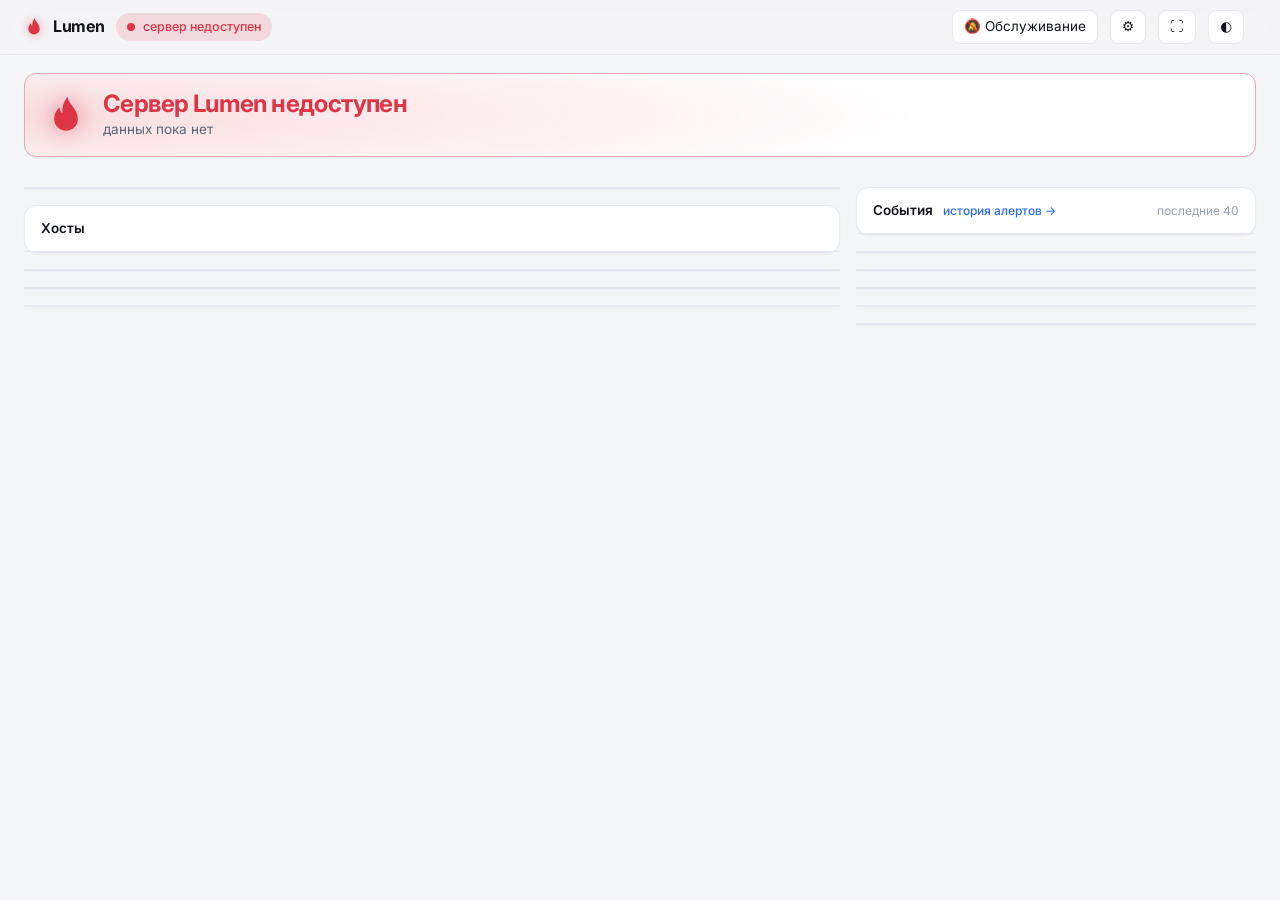
==== server/web/index.html @ a89f7e99 "Новый главный экран; дубли входов; бэкапы без учёта выходных Главный статус и логотип-огонёк меняют " ====
<!doctype html>
<html lang="ru">
<head>
<meta charset="utf-8">
<meta name="viewport" content="width=device-width, initial-scale=1">
<title>Lumen</title>
<link rel="icon" href="data:image/svg+xml,<svg xmlns='http://www.w3.org/2000/svg' viewBox='0 0 32 32'><circle cx='16' cy='16' r='12' fill='%233ecf8e'/></svg>">
<link rel="preconnect" href="https://fonts.googleapis.com">
<link rel="stylesheet" href="https://fonts.googleapis.com/css2?family=Inter:wght@400;500;600;700&display=swap">
<style>
:root{
  /* контраст подобран с запасом: на обычных офисных мониторах тёмные оттенки сливаются */
  --bg:#0b0d12; --surface:#151922; --surface2:#1c212c; --line:#2a3141; --line2:#384155;
  --text:#eef0f4; --muted:#a6aec0; --faint:#7d869b;
  --ok:#3ecf8e; --warn:#f5b83d; --crit:#f2555a; --info:#5b9cf6;
  --c1:#5b9cf6; --c2:#a78bfa; --c3:#3ecf8e; --c4:#f472b6; --c5:#f5b83d; --c6:#22d3ee; --c7:#fb923c; --c8:#94a3b8;
  --r:12px; --shadow:none; --hdr:rgba(10,12,16,.78);
}
@media (prefers-color-scheme: light){
  :root:not([data-theme="dark"]){
    --bg:#f4f5f7; --surface:#ffffff; --surface2:#f7f8fa; --line:#e5e8ee; --line2:#d8dde6;
    --text:#111418; --muted:#5b6475; --faint:#98a1b3;
    --ok:#12a26a; --warn:#d48806; --crit:#dc3545; --info:#2f6fe4;
    --c1:#2f6fe4; --c2:#7c3aed; --c3:#12a26a; --c4:#db2777; --c5:#d48806; --c6:#0891b2; --c7:#ea580c; --c8:#64748b;
    --shadow:0 1px 2px rgba(16,24,40,.04); --hdr:rgba(244,245,247,.82);
  }
}
:root[data-theme="light"]{
  --bg:#f4f5f7; --surface:#ffffff; --surface2:#f7f8fa; --line:#e5e8ee; --line2:#d8dde6;
  --text:#111418; --muted:#5b6475; --faint:#98a1b3;
  --ok:#12a26a; --warn:#d48806; --crit:#dc3545; --info:#2f6fe4;
  --c1:#2f6fe4; --c2:#7c3aed; --c3:#12a26a; --c4:#db2777; --c5:#d48806; --c6:#0891b2; --c7:#ea580c; --c8:#64748b;
  --shadow:0 1px 2px rgba(16,24,40,.04); --hdr:rgba(244,245,247,.82);
}
*{box-sizing:border-box}
html,body{margin:0;background:var(--bg);color:var(--text);font:13.5px/1.45 Inter,ui-sans-serif,system-ui,-apple-system,"Segoe UI",Roboto,sans-serif;-webkit-font-smoothing:antialiased}
.num,td,.v{font-variant-numeric:tabular-nums}
button{font:inherit;color:inherit;background:var(--surface);border:1px solid var(--line);border-radius:8px;padding:6px 11px;cursor:pointer;transition:border-color .12s,background .12s}
button:hover{border-color:var(--line2);background:var(--surface2)}
button.on{background:var(--text);color:var(--bg);border-color:var(--text)}
.link{background:none;border:0;padding:0;color:var(--info);cursor:pointer;font-size:12px;font-weight:500}
.link:hover{background:none;text-decoration:underline}
.muted{color:var(--muted)} .faint{color:var(--faint)}
.spacer{flex:1}

/* header */
header{position:sticky;top:0;z-index:5;background:var(--hdr);backdrop-filter:saturate(1.4) blur(10px);-webkit-backdrop-filter:saturate(1.4) blur(10px);border-bottom:1px solid var(--line)}
.hdr{padding:10px 24px;display:flex;align-items:center;gap:12px}
.logo{display:flex;align-items:center;gap:9px;font-weight:700;font-size:16px;letter-spacing:-.02em}
.logo svg{width:20px;height:20px;color:var(--state);filter:drop-shadow(0 0 6px color-mix(in srgb,var(--state) 55%,transparent));animation:breathe 3.6s ease-in-out infinite}
.status{display:inline-flex;align-items:center;gap:8px;padding:5px 11px;border-radius:999px;font-size:12.5px;font-weight:500;background:color-mix(in srgb,var(--ok) 12%,transparent);color:var(--ok)}
.status.warn{background:color-mix(in srgb,var(--warn) 14%,transparent);color:var(--warn)}
.status.crit{background:color-mix(in srgb,var(--crit) 14%,transparent);color:var(--crit)}
.updated{font-size:12px;color:var(--faint)}

.wrap{padding:18px 24px 48px}
.dot{width:8px;height:8px;border-radius:50%;background:var(--ok);flex:none;display:inline-block}
.dot.warn{background:var(--warn)} .dot.crit{background:var(--crit)} .dot.off{background:var(--faint)} .dot.info{background:var(--info)}
.dot.live{animation:pulse 2.4s infinite}
@keyframes pulse{0%{box-shadow:0 0 0 0 color-mix(in srgb,var(--ok) 55%,transparent)}70%{box-shadow:0 0 0 6px transparent}100%{box-shadow:0 0 0 0 transparent}}

/* banners */
.banners{display:flex;flex-direction:column;gap:8px;margin-bottom:14px}
.banners:empty{display:none}
.banner{display:flex;align-items:center;gap:10px;padding:10px 14px;border-radius:10px;border:1px solid;font-weight:500}
.banner.warn{background:color-mix(in srgb,var(--warn) 9%,var(--surface));border-color:color-mix(in srgb,var(--warn) 32%,var(--line))}
.banner.crit{background:color-mix(in srgb,var(--crit) 9%,var(--surface));border-color:color-mix(in srgb,var(--crit) 36%,var(--line))}
.banner.info{background:color-mix(in srgb,var(--info) 8%,var(--surface));border-color:color-mix(in srgb,var(--info) 30%,var(--line))}
.banner.muted{opacity:.55}
.banner .since{margin-left:auto;color:var(--muted);font-size:12px;font-weight:400;white-space:nowrap}
.banner button{padding:3px 10px;font-size:12px}

/* состояние всей панели: логотип, значок вкладки, главный статус */
body{--state:var(--ok)} body[data-state="warn"]{--state:var(--warn)} body[data-state="crit"]{--state:var(--crit)}
@keyframes breathe{0%,100%{opacity:1;transform:scale(1)}50%{opacity:.78;transform:scale(.94)}}
body[data-state="crit"] .logo svg,body[data-state="crit"] .hero>svg{animation-duration:1.1s}
.hero{display:flex;align-items:center;gap:16px;padding:16px 20px;margin-bottom:14px;border-radius:var(--r);border:1px solid color-mix(in srgb,var(--state) 34%,var(--line));background:radial-gradient(120% 180% at 0% 50%,color-mix(in srgb,var(--state) 17%,transparent),transparent 62%),var(--surface);box-shadow:var(--shadow)}
.hero>svg{width:42px;height:42px;flex:none;color:var(--state);filter:drop-shadow(0 0 12px color-mix(in srgb,var(--state) 60%,transparent));animation:breathe 3.6s ease-in-out infinite}
.hero-t{min-width:0}
.hero-h{font-size:24px;font-weight:700;letter-spacing:-.025em;line-height:1.2;color:var(--state);overflow-wrap:anywhere}
.hero-s{color:var(--muted);margin-top:2px}
.hero-r{margin-left:auto;text-align:right;font-size:12px;color:var(--muted);max-width:38%;flex:none}
.hero-r .ttl{color:var(--faint)}
.hero-r .clock{display:none}
.bgroup>summary{list-style:none;cursor:pointer}
.bgroup>summary::-webkit-details-marker{display:none}
.bgroup>summary .chev{transition:transform .15s;display:inline-block;margin-left:8px}
.bgroup[open]>summary .chev{transform:rotate(180deg)}
.bgroup .gbody{display:flex;flex-direction:column;gap:6px;margin:6px 0 2px 14px}
.bgroup .gbody .banner{padding:7px 12px;font-weight:400}

/* kpi strip */
.kpis{display:grid;grid-template-columns:repeat(6,minmax(0,1fr));gap:12px;margin-bottom:16px}
.kpi{background:var(--surface);border:1px solid var(--line);border-radius:var(--r);padding:12px 14px;cursor:pointer;box-shadow:var(--shadow);transition:border-color .12s}
.kpi:hover{border-color:var(--line2)}
.kpi.warn{border-color:color-mix(in srgb,var(--warn) 45%,var(--line))} .kpi.crit{border-color:color-mix(in srgb,var(--crit) 50%,var(--line))}
.kpi.chg .v{animation:flash 1.6s ease-out}
@keyframes flash{0%{color:var(--info)}100%{color:inherit}}
.kpi .l{display:flex;align-items:center;gap:7px;font-size:11.5px;color:var(--muted);font-weight:500}
.kpi .v{font-size:20px;font-weight:650;letter-spacing:-.02em;margin-top:6px;white-space:nowrap;overflow:hidden;text-overflow:ellipsis}
.kpi .v small{font-size:13px;color:var(--muted);font-weight:500}
.kpi .s{font-size:12px;color:var(--muted);margin-top:1px;white-space:nowrap;overflow:hidden;text-overflow:ellipsis}

/* layout */
.layout{display:grid;grid-template-columns:minmax(0,1fr) 400px;gap:16px;align-items:start}
/* ssh: кто → куда | откуда | чем | когда */
.sx{display:grid;grid-template-columns:minmax(0,1.1fr) minmax(0,1.2fr) minmax(0,1fr) minmax(0,1fr);gap:4px 16px;align-items:start;padding:9px 16px;border-top:1px solid var(--line);font-size:13px}
.sx:first-child{border-top:0}
.sx .s{font-size:11.5px;color:var(--muted);white-space:nowrap;overflow:hidden;text-overflow:ellipsis}
.sx>div{min-width:0}
.sx .m{white-space:nowrap;overflow:hidden;text-overflow:ellipsis}
#ssh-p{display:flex;flex-direction:column}
#ssh-p .sbody{flex:1;min-height:0;overflow:auto;border-radius:0 0 var(--r) var(--r)}
#ssh-p .sxh{position:sticky;top:0;z-index:1;background:var(--surface)}
#ssh-p .ph{flex-wrap:wrap;row-gap:6px}
#ssh-p .ph .link{white-space:nowrap}
.sx .cnt{font-size:11px;color:var(--muted);background:var(--surface2);border-radius:5px;padding:0 5px;margin-left:6px}
.sx.fail .m b{color:var(--crit)}
#ssh-p,#drawer-in{container-type:inline-size}
@container (max-width:620px){.sx{grid-template-columns:minmax(0,1fr) minmax(0,1fr);row-gap:8px}.sxh{display:none !important}}
.sxh{padding-top:8px;padding-bottom:4px;font-size:10.5px;color:var(--faint);text-transform:uppercase;letter-spacing:.05em;border-top:0}
.sfail{display:flex;gap:10px;align-items:baseline;padding:8px 16px;border-top:1px solid var(--line);font-size:12.5px;background:color-mix(in srgb,var(--crit) 6%,transparent)}
.col{display:flex;flex-direction:column;gap:16px;min-width:0}
.panel{background:var(--surface);border:1px solid var(--line);border-radius:var(--r);box-shadow:var(--shadow);min-width:0}
.ph{display:flex;align-items:center;gap:10px;padding:13px 16px;border-bottom:1px solid var(--line)}
.ph h3{margin:0;font-size:13.5px;font-weight:600;letter-spacing:-.005em}
.ph .meta{margin-left:auto;color:var(--faint);font-size:12px;white-space:nowrap}
.pb{padding:14px 16px}
.pb.flush{padding:4px 0}
.empty{color:var(--faint);font-size:13px;padding:14px 16px}
.badge{display:inline-flex;align-items:center;gap:5px;padding:2px 8px;border-radius:6px;font-size:11.5px;font-weight:600;background:color-mix(in srgb,var(--ok) 13%,transparent);color:var(--ok);white-space:nowrap}
.badge.warn{background:color-mix(in srgb,var(--warn) 15%,transparent);color:var(--warn)}
.badge.crit{background:color-mix(in srgb,var(--crit) 14%,transparent);color:var(--crit)}
.badge.mute{background:var(--surface2);color:var(--muted);border:1px solid var(--line)}
.tag{font-size:10.5px;font-weight:600;color:var(--muted);border:1px solid var(--line);border-radius:5px;padding:0 5px;letter-spacing:.03em}

/* bars + sparks */
.bar{height:5px;border-radius:99px;background:var(--surface2);overflow:hidden;box-shadow:inset 0 0 0 1px var(--line)}
.bar>i{display:block;height:100%;border-radius:99px;background:var(--ok)}
.bar>i.warn{background:var(--warn)} .bar>i.crit{background:var(--crit)}
.spark{display:block;width:100%;height:26px}

/* hosts */
.hhead,.hrow{display:grid;grid-template-columns:minmax(150px,1.3fr) minmax(120px,1fr) minmax(120px,1fr) 110px 120px 84px;gap:16px;align-items:center;padding:0 16px}
.hhead{padding-top:10px;padding-bottom:6px;font-size:11px;color:var(--faint);font-weight:500;text-transform:uppercase;letter-spacing:.06em}
.hrow{padding-top:11px;padding-bottom:11px;border-top:1px solid var(--line);cursor:pointer;transition:background .12s}
.hrow:hover{background:var(--surface2)}
.hrow.down{opacity:.55}
.hname{display:flex;align-items:center;gap:9px;min-width:0}
.hname b{font-weight:600;font-size:14px}
.hname .sub{font-size:12px;color:var(--muted);white-space:nowrap;overflow:hidden;text-overflow:ellipsis}
.mc{display:grid;grid-template-columns:44px 1fr;gap:8px;align-items:center}
.mc .v{font-weight:600;font-size:14px}
.mc .v small{font-size:11px;color:var(--muted);font-weight:500}
.dk .v{font-weight:600;font-size:13px;display:flex;justify-content:space-between;margin-bottom:5px}
.two{font-size:12px;line-height:1.5;color:var(--muted);white-space:nowrap}
.two b{color:var(--text);font-weight:500}
.two .bar{margin-top:4px;width:110px}
.logmsg{font-family:var(--mono,ui-monospace,monospace);font-size:12px;white-space:normal;word-break:break-word;color:var(--text)}
.wear{display:inline-flex;align-items:center;gap:6px}.wear .bar{width:54px}
.upd{color:var(--info,#5b8def);font-weight:500}.upd.boot{color:var(--warn)}
.ptable td{font-size:12.5px}.ptable .cmd{max-width:460px;overflow:hidden;text-overflow:ellipsis;white-space:nowrap;color:var(--muted);font-family:ui-monospace,monospace;font-size:11.5px}
.ubars{display:flex;gap:2px;align-items:flex-end;height:26px}
.ubars i{flex:1;min-width:3px;height:100%;border-radius:2px;background:var(--ok)}
.ubars i.warn{background:var(--warn)}.ubars i.crit{background:var(--crit)}.ubars i.none{background:var(--surface2);box-shadow:inset 0 0 0 1px var(--line)}
.urow{display:grid;grid-template-columns:170px 1fr 70px;gap:14px;align-items:center;padding:8px 16px;border-top:1px solid var(--line);font-size:13px}
.hl{display:none;font-size:10.5px;color:var(--faint);text-transform:uppercase;letter-spacing:.05em}

/* guests */
table{width:100%;border-collapse:collapse;font-size:13px}
th{font-weight:500;color:var(--faint);text-align:left;font-size:11px;text-transform:uppercase;letter-spacing:.06em;padding:10px 12px 6px;white-space:nowrap}
td{padding:8px 12px;border-top:1px solid var(--line);white-space:nowrap}
th:first-child,td:first-child{padding-left:16px} th:last-child,td:last-child{padding-right:16px}
td.r,th.r{text-align:right}
tr.off td{color:var(--faint)}
.tbl{overflow-x:auto}
.filters{display:flex;gap:4px;margin-left:auto}
.filters button{padding:3px 9px;font-size:12px}
.minibar{display:flex;align-items:center;gap:8px}
.minibar .bar{width:70px;flex:none}

/* services */
.checks{display:grid;grid-template-columns:repeat(auto-fill,minmax(190px,1fr));gap:8px}
.chk{display:flex;align-items:center;gap:9px;padding:9px 11px;border:1px solid var(--line);border-radius:9px;background:var(--surface2);min-width:0}
.chk .n{font-weight:500;overflow:hidden;text-overflow:ellipsis;white-space:nowrap}
.chk .ms{margin-left:auto;font-size:12px;color:var(--muted);white-space:nowrap}
.chk.bad{border-color:color-mix(in srgb,var(--crit) 45%,var(--line));background:color-mix(in srgb,var(--crit) 7%,var(--surface2))}
.chk.bad .ms{color:var(--crit)}

/* right column */
.list{display:flex;flex-direction:column}
.li{display:flex;align-items:center;gap:10px;padding:8px 16px;border-top:1px solid var(--line);font-size:13px;min-width:0}
.li:first-child{border-top:0}
.li .end{margin-left:auto;white-space:nowrap;font-size:12px;color:var(--muted)}
.ev{display:grid;grid-template-columns:44px 8px 1fr;gap:10px;align-items:baseline;padding:8px 16px;border-top:1px solid var(--line);font-size:12.5px}
.ev:first-child{border-top:0}
.ev time{color:var(--faint);font-size:11.5px}
.ev .dot{width:7px;height:7px;transform:translateY(-1px)}
.events{max-height:300px;overflow:auto}
.stats{display:grid;grid-template-columns:1fr 1fr;gap:8px;margin-bottom:14px}
.stat{background:var(--surface2);border:1px solid var(--line);border-radius:9px;padding:9px 11px}
.stat .l{font-size:11px;color:var(--muted);font-weight:500}
.stat .v{font-size:16px;font-weight:650;margin-top:2px}
.stat .s{font-size:11.5px;color:var(--faint)}
.pool{display:grid;grid-template-columns:90px 1fr 92px;gap:10px;align-items:center;font-size:12.5px;padding:4px 0}
.pool .r{text-align:right;color:var(--muted);font-size:12px}
.sub-h{font-size:11px;color:var(--faint);font-weight:500;text-transform:uppercase;letter-spacing:.06em;padding:12px 16px 4px}

/* drawer */
.overlay{position:fixed;inset:0;background:rgba(5,7,12,.5);backdrop-filter:blur(2px);display:none;z-index:10}
.overlay.open{display:block}
.drawer{position:fixed;top:0;right:0;bottom:0;width:min(1000px,100%);background:var(--bg);border-left:1px solid var(--line);z-index:11;transform:translateX(100%);transition:transform .22s ease;overflow:auto}
.drawer.open{transform:none}
.drawer-in{padding:20px 24px 40px}
.drawer-h{display:flex;align-items:center;gap:12px;flex-wrap:wrap;margin-bottom:16px}
.drawer-h h3{margin:0;font-size:19px;font-weight:650;letter-spacing:-.02em}
.ranges{display:flex;gap:4px}
.ranges button{padding:4px 10px;font-size:12px}
.charts{display:grid;grid-template-columns:1fr 1fr;gap:12px}
.chart{padding:12px 14px 8px}
.chart-h{display:flex;align-items:baseline;gap:10px;margin-bottom:6px}
.chart-h h4{margin:0;font-size:12.5px;font-weight:600}
.legend{display:flex;gap:10px;flex-wrap:wrap;margin-left:auto;font-size:11.5px;color:var(--muted)}
.legend i{display:inline-block;width:9px;height:3px;border-radius:2px;margin-right:5px;vertical-align:middle}
.chart svg{display:block;width:100%;height:170px;overflow:visible}
.chart .grid line{stroke:var(--line)}
.chart .axis text{fill:var(--faint);font-size:10px}
.info-grid{display:grid;grid-template-columns:repeat(4,1fr);gap:10px;margin-bottom:12px}
.tip{position:fixed;pointer-events:none;z-index:20;background:var(--surface);border:1px solid var(--line2);border-radius:8px;padding:7px 10px;font-size:12px;box-shadow:0 8px 24px rgba(0,0,0,.18);display:none;min-width:130px}
.tip div{display:flex;justify-content:space-between;gap:14px}
.tip .t{color:var(--muted);margin-bottom:3px}

/* modal */
.modal{position:fixed;left:50%;top:12vh;transform:translateX(-50%);width:min(460px,calc(100% - 32px));z-index:12;padding:20px;display:none;background:var(--surface);border:1px solid var(--line2);border-radius:14px;box-shadow:0 20px 50px rgba(0,0,0,.3)}
.modal.open{display:block}
.modal h3{margin:0 0 6px;font-size:16px}
.field{display:flex;flex-direction:column;gap:6px;margin-bottom:14px}
.field label{font-size:12px;color:var(--muted);font-weight:500}
select,input{font:inherit;color:var(--text);background:var(--surface2);border:1px solid var(--line);border-radius:8px;padding:8px 10px}
.chips{display:flex;gap:6px;flex-wrap:wrap}
.row-end{display:flex;justify-content:flex-end;gap:8px}

/* cluster map */
.map{display:grid;grid-template-columns:repeat(auto-fit,minmax(220px,1fr));gap:12px;padding:14px 16px}
.node{position:relative;border:1px solid var(--line);border-radius:10px;background:var(--surface2);padding:10px;min-width:0}
.node.down{border-color:color-mix(in srgb,var(--crit) 60%,var(--line));background:color-mix(in srgb,var(--crit) 7%,var(--surface2))}
#map-p{container-type:inline-size}
.map{padding-bottom:0}
.node::after{content:"";position:absolute;left:50%;top:100%;width:2px;height:14px;background:linear-gradient(var(--ok) 50%,transparent 50%) 0 0/2px 6px;animation:flow 1.2s linear infinite}
.node.down::after{background:var(--crit);animation:none}
@keyframes flow{to{background-position:0 6px}}
.buses{display:grid;grid-template-columns:repeat(2,minmax(0,1fr));gap:8px;padding:14px 16px}
.bus{display:flex;align-items:center;gap:8px;min-width:0;padding:8px 12px;border-radius:8px;border:1px solid var(--line);background:var(--surface2);cursor:pointer;font-size:12.5px}
.bus:hover{border-color:var(--line2)}
.bus b{font-weight:600}
.bus span:last-child{margin-left:auto;color:var(--muted);white-space:nowrap;overflow:hidden;text-overflow:ellipsis}
.bus.warn{border-color:color-mix(in srgb,var(--warn) 45%,var(--line))} .bus.crit{border-color:color-mix(in srgb,var(--crit) 50%,var(--line))}
@container (max-width:680px){.node::after{display:none}.map{padding-bottom:0}}
.node-rings{display:flex;justify-content:space-around;margin-bottom:10px}
.ring{display:flex;flex-direction:column;align-items:center;font-size:11px;color:var(--muted)}
.ring svg{width:56px;height:56px;display:block}
.ring circle{fill:none;stroke-width:4.5}
.ring .bg{stroke:var(--line)}
.ring .fg{stroke:var(--ok);stroke-linecap:round;transform:rotate(-90deg);transform-origin:center;transition:stroke-dasharray .8s ease-out}
.ring.warn .fg{stroke:var(--warn)} .ring.crit .fg{stroke:var(--crit)}
.ring text{font-size:12px;font-weight:650;fill:var(--text);text-anchor:middle;dominant-baseline:central}
.gt .role{font-style:normal;font-size:10px;padding:0 5px;border-radius:999px;color:var(--muted);border:1px solid var(--line2)}
.gt .role.leader{color:var(--ok);border-color:color-mix(in srgb,var(--ok) 50%,var(--line))}
.gt.moved{animation:moved 2s ease-out 2;border-color:var(--info)}
.gt.moved span{color:var(--info)}
@keyframes moved{0%{background:color-mix(in srgb,var(--info) 28%,var(--surface))}100%{background:var(--surface)}}
.ev.fresh{animation:fresh 3s ease-out}
@keyframes fresh{0%{background:color-mix(in srgb,var(--info) 24%,transparent)}100%{background:transparent}}
@media (prefers-reduced-motion:reduce){*{animation:none!important;transition:none!important}}
.node-h{display:flex;align-items:center;gap:8px;margin-bottom:8px}
.node-h b{font-weight:600}
.gtiles{display:grid;grid-template-columns:repeat(auto-fill,minmax(96px,1fr));gap:6px}
.gt{border:1px solid var(--line);border-left:3px solid var(--ok);border-radius:7px;padding:6px 8px;background:var(--surface);cursor:pointer;min-width:0}
.gt:hover{border-color:var(--line2)}
.gt.off{border-left-color:var(--faint);opacity:.6}
.gt.warn{border-left-color:var(--warn)} .gt.crit{border-left-color:var(--crit)}
.gt b{display:block;font-size:12px;font-weight:600;overflow:hidden;text-overflow:ellipsis;white-space:nowrap}
.gt span{font-size:11px;color:var(--muted)}
tr.click{cursor:pointer} tr.click:hover td{background:var(--surface2)}

/* charts: annotations + zoom */
.chart svg .zoom{fill:color-mix(in srgb,var(--info) 18%,transparent);stroke:var(--info);stroke-width:1}
.chart svg{cursor:crosshair;user-select:none}

/* settings + history */
.form-grid{display:grid;grid-template-columns:repeat(auto-fill,minmax(280px,1fr));gap:10px 16px}
.form-grid .field{margin:0}
.unit{display:flex;align-items:center;gap:8px}
.unit input{flex:1;min-width:0}
.unit span{font-size:12px;color:var(--muted);white-space:nowrap}
.sect{margin:22px 0 10px;font-size:13px;font-weight:600}
.ctable input,.ctable select{width:100%;padding:6px 8px;font-size:12.5px}
.ctable td{padding:5px 6px;border-top:0}
.ctable th{padding:4px 6px}
textarea{font:inherit;font-size:12.5px;color:var(--text);background:var(--surface2);border:1px solid var(--line);border-radius:8px;padding:8px 10px;width:100%;min-height:110px;font-family:ui-monospace,Menlo,Consolas,monospace}
.err-box{color:var(--crit);font-size:13px;margin-right:auto;align-self:center}
.ok-box{color:var(--ok);font-size:13px;margin-right:auto;align-self:center}

/* wall mode: экран на стене — крупно и без лишнего */
body.wall{font-size:15px}
body.wall .hero{padding:26px 32px}
body.wall .hero>svg{width:76px;height:76px}
body.wall .hero-h{font-size:44px}
body.wall .hero-s{font-size:19px}
body.wall .hero-r .clock{display:block;font-size:56px;font-weight:700;letter-spacing:-.03em;line-height:1;color:var(--text)}
body.wall .hero-r .ev-last{display:none}
body.wall #maint,body.wall #settings,body.wall #theme,body.wall #userbox,body.wall #guests-p,body.wall #backups-p,body.wall #ssh-p,body.wall #disks-p,body.wall #hosts-meta{display:none}
body.wall .kpi .v{font-size:32px}
body.wall .kpi .l,body.wall .kpi .s{font-size:14px}
body.wall .banner{font-size:18px;padding:14px 18px}
body.wall .hname b{font-size:17px}
body.wall .mc .v{font-size:17px}
body.wall .status{font-size:15px;padding:7px 14px}

@media (min-width:1700px){
  .layout{grid-template-columns:minmax(0,1fr) 460px}
}
@media (max-width:1180px){
  .layout{grid-template-columns:1fr}
  .kpis{grid-template-columns:repeat(3,minmax(0,1fr))}
}
@media (max-width:760px){
  .hdr,.wrap{padding-left:12px;padding-right:12px}
  .wrap{padding-top:12px}
  /* шапка в одну строку: иначе страница шире экрана и телефон её уменьшает */
  .hdr{gap:6px;padding-top:8px;padding-bottom:8px}
  .hdr button{padding:6px 9px}
  .logo{font-size:15px;gap:7px}
  .status{min-width:0;white-space:nowrap;overflow:hidden;text-overflow:ellipsis;padding:4px 9px;font-size:12px}
  .updated,#wall,#logout .u{display:none}
  .hero{padding:12px 14px;gap:12px;margin-bottom:10px}
  .hero>svg{width:32px;height:32px}
  .hero-h{font-size:19px}
  .hero-s{font-size:12.5px}
  .hero-r{display:none}
  .buses{grid-template-columns:minmax(0,1fr)}
  .bgroup .gbody{margin-left:6px}
  .kpis{grid-template-columns:repeat(2,minmax(0,1fr));gap:8px;margin-bottom:12px}
  .kpi{padding:10px 12px}
  .kpi .v{font-size:18px;margin-top:3px}
  .layout,.col{gap:12px}
  /* хост — две строки: имя и четыре цифры, без мини-графиков */
  .hhead{display:none}
  .hrow{grid-template-columns:repeat(4,minmax(0,1fr));gap:6px 10px;padding:10px 12px}
  .hrow .hname{grid-column:1/-1}
  .hrow .spark,.hrow>.two:last-child{display:none}
  .hrow .mc{display:block}
  .hrow .mc .v{font-size:15px}
  .hrow .dk .v{margin-bottom:4px}
  .hrow .dk .v>span:first-child{display:none}
  .hrow .two{font-size:11.5px;line-height:1.35}
  .hl{display:block;margin-bottom:2px}
  .ph{padding:11px 12px;flex-wrap:wrap;row-gap:8px}
  .ph .meta{white-space:normal}
  #hosts-meta{display:none}
  .hrow .two{overflow:hidden}
  .drawer-in{padding:14px 12px 32px}
  .drawer-h{gap:8px;margin-bottom:12px}
  .chart{padding:10px 10px 6px}
  .chart svg{height:130px}
  .modal{top:16px;max-height:calc(100vh - 32px);overflow:auto}
  .urow{grid-template-columns:100px 1fr 56px;gap:8px;padding:8px 12px}
  .ev{padding:8px 12px}
  .checks{grid-template-columns:1fr 1fr;gap:6px}
  .sx{grid-template-columns:minmax(0,1fr) minmax(0,1fr);padding:9px 12px}
  .sxh{display:none}
  .sfail{padding:8px 12px;flex-wrap:wrap}
  .chk{padding:8px 9px;gap:7px}
  /* в таблице гостей на телефоне — только главное: узел, сеть и аптайм есть в панели гостя */
  #guests-p tr>:nth-child(3),#guests-p tr>:nth-child(7),#guests-p tr>:nth-child(8){display:none}
  .pb{padding:12px}
  .charts,.info-grid{grid-template-columns:1fr 1fr}
  .charts{grid-template-columns:1fr}
  #maint span{display:none}
}
</style>
</head>
<body>
<header><div class="hdr">
  <div class="logo"><svg viewBox="0 0 32 32" fill="currentColor" aria-hidden="true"><path d="M17 2c1 6 8 9 8 17a9 9 0 0 1-18 0c0-4 2-7 4-9 .3 2.300 1 3.700 2.300 4.500C13 10 14 6 17 2z"/></svg>Lumen</div>
  <span class="status" id="summary"><span class="dot"></span>загрузка…</span>
  <div class="spacer"></div>
  <span class="updated num" id="updated"></span>
  <button id="maint">🔕<span> Обслуживание</span></button>
  <button id="settings" title="Настройки">⚙</button>
  <button id="wall" title="Режим для экрана на стене">⛶</button>
  <button id="theme" title="Тема">◐</button>
  <span id="userbox"></span>
</div></header>

<div class="wrap">
  <div id="hero"></div>
  <div class="banners" id="banners"></div>
  <div class="kpis" id="kpis"></div>

  <div class="layout">
    <div class="col" id="col-l">
      <section class="panel" id="map-p"></section>
      <section class="panel" id="hosts-p">
        <div class="ph"><h3>Хосты</h3><span class="meta" id="hosts-meta"></span></div>
        <div id="hosts"></div>
      </section>
      <section class="panel" id="guests-p"></section>
      <section class="panel" id="checks-p"></section>
      <section class="panel" id="disks-p"></section>
    </div>
    <div class="col" id="col-r">
      <section class="panel" id="events-p"><div class="ph"><h3>События</h3><button class="link" onclick="openDrawer('@history')">история алертов →</button><span class="meta">последние 40</span></div><div class="events" id="events"></div></section>
      <section class="panel" id="ceph-p"></section>
      <section class="panel" id="patroni-p"></section>
      <section class="panel" id="logs-p"></section>
      <section class="panel" id="backups-p"></section>
      <section class="panel" id="ssh-p"></section>
    </div>
  </div>
</div>

<div class="overlay" id="overlay"></div>
<aside class="drawer" id="drawer"><div class="drawer-in" id="drawer-in"></div></aside>
<div class="tip" id="tip"></div>
<div class="modal" id="modal">
  <h3>Режим обслуживания</h3>
  <div class="muted" style="font-size:13px;margin-bottom:16px">Алерты по выбранной части остаются на дашборде, но в Telegram не уходят. Если проблема останется после окончания, уведомление придёт.</div>
  <div class="field"><label>Что заглушить</label><select id="m-scope"></select></div>
  <div class="field"><label>На сколько</label><div class="chips" id="m-dur"></div></div>
  <div class="field"><label>Причина (необязательно)</label><input id="m-reason" maxlength="200" placeholder="например, обновление ядра"></div>
  <div class="row-end"><button id="m-cancel">Отмена</button><button class="on" id="m-ok">Включить</button></div>
</div>

<script>
const $ = s => document.querySelector(s);
const esc = s => String(s ?? "").replace(/[&<>"]/g, c => ({"&":"&amp;","<":"&lt;",">":"&gt;",'"':"&quot;"}[c]));
const css = v => getComputedStyle(document.documentElement).getPropertyValue(v).trim();

const fmt = {
  pct: v => v == null ? "—" : (v >= 10 ? v.toFixed(0) : v.toFixed(1)),
  bytes(v, d = 1) {
    if (v == null) return "—";
    const u = ["Б","КБ","МБ","ГБ","ТБ","ПБ"]; let i = 0;
    while (Math.abs(v) >= 1024 && i < u.length - 1) { v /= 1024; i++; }
    return (i ? v.toFixed(v >= 100 ? 0 : 1).replace(/\.0$/, "") : Math.round(v)) + " " + u[i];
  },
  rate: v => v == null ? "—" : fmt.bytes(v) + "/с",
  bits(v) {
    if (v == null) return "—";
    v *= 8; const u = ["бит/с","Кбит/с","Мбит/с","Гбит/с"]; let i = 0;
    while (v >= 1000 && i < u.length - 1) { v /= 1000; i++; }
    return v.toFixed(v >= 100 || i == 0 ? 0 : 1) + " " + u[i];
  },
  dur(s) {
    if (s == null) return "—";
    s = Math.floor(s);
    const d = Math.floor(s / 86400), h = Math.floor(s % 86400 / 3600), m = Math.floor(s % 3600 / 60);
    return d ? `${d} д ${h} ч` : h ? `${h} ч ${m} мин` : m ? `${m} мин` : `${s} с`;
  },
  short(s) {
    s = Math.max(0, Math.floor(s));
    return s >= 86400 ? Math.floor(s / 86400) + " д" : s >= 3600 ? Math.floor(s / 3600) + " ч" : s >= 60 ? Math.floor(s / 60) + " мин" : s + " с";
  },
  ago: s => s < 60 ? "только что" : fmt.dur(s) + " назад",
  time(ts, withDate) {
    const d = new Date(ts * 1000);
    const t = d.toLocaleTimeString("ru-RU", {hour:"2-digit", minute:"2-digit"});
    return withDate ? d.toLocaleDateString("ru-RU", {day:"2-digit", month:"2-digit"}) + " " + t : t;
  },
};
const level = (v, w, c) => v >= c ? "crit" : v >= w ? "warn" : "";
const bar = (pct, w = 80, c = 92) => `<div class="bar"><i class="${level(pct, w, c)}" style="width:${Math.min(100, Math.max(1.5, pct))}%"></i></div>`;
const lvColor = lv => css(lv == "crit" ? "--crit" : lv == "warn" ? "--warn" : "--c1");

/* --------------------------------------------------------------- api */
async function getJSON(url) {
  const r = await fetch(url);
  if (r.status == 401) { location.href = "/login"; throw new Error("login"); }
  if (!r.ok) throw new Error((await r.json().catch(() => ({}))).error || r.status);
  return r.json();
}
async function api(url, body) {
  const r = await fetch(url, {method: "POST", headers: {"Content-Type": "application/json", "X-Lumen": "1"}, body: JSON.stringify(body)});
  if (r.status == 401) { location.href = "/login"; return null; }
  const data = await r.json().catch(() => ({}));
  if (!r.ok) throw new Error(data.error || r.status);
  return data;
}

/* --------------------------------------------------------------- sparkline */
// масштаб по данным: при CPU 5% линия не должна прилипать ко дну
function spark(points, color, floor = 10) {
  if (!points || points.length < 2) return `<svg class="spark"></svg>`;
  const W = 120, H = 26, t0 = points[0][0], t1 = points.at(-1)[0];
  const max = Math.max(floor, ...points.map(p => p[1])) * 1.15;
  const xy = points.map(([t, v]) => [(t - t0) / (t1 - t0 || 1) * W, H - 1.5 - v / max * (H - 3)]);
  const d = xy.map((p, i) => (i ? "L" : "M") + p[0].toFixed(1) + " " + p[1].toFixed(1)).join("");
  const id = "g" + Math.random().toString(36).slice(2, 8);
  return `<svg class="spark" viewBox="0 0 ${W} ${H}" preserveAspectRatio="none">
    <defs><linearGradient id="${id}" x1="0" y1="0" x2="0" y2="1"><stop offset="0" stop-color="${color}" stop-opacity=".25"/><stop offset="1" stop-color="${color}" stop-opacity="0"/></linearGradient></defs>
    <path d="${d}L${W} ${H}L0 ${H}Z" fill="url(#${id})"/>
    <path d="${d}" fill="none" stroke="${color}" stroke-width="1.5" vector-effect="non-scaling-stroke" stroke-linejoin="round"/></svg>`;
}

/* --------------------------------------------------------------- big chart */
// Все графики открытой панели связаны: курсор показывает одно и то же время на всех,
// выделение мышью приближает период, полосы отмечают алерты и обслуживание.
let CHARTS = [], ZOOM = null;
const ANN_COLOR = {crit: "--crit", warn: "--warn", maint: "--info"};

function lineChart(el, series, opt = {}) {
  const W = el.clientWidth || 440, H = 170, L = 52, R = 8, T = 8, B = 20;
  const all = series.flatMap(s => s.points);
  if (!all.length) { el.innerHTML = `<div class="empty" style="height:${H}px;display:grid;place-items:center">нет данных</div>`; return; }
  const t0 = opt.start ?? Math.min(...all.map(p => p[0])), t1 = opt.end ?? (Math.max(...all.map(p => p[0])) || t0 + 1);
  let max = opt.max ?? Math.max(opt.minMax || 0, Math.max(...all.map(p => p[1])) * 1.15);
  if (!max || max <= 0) max = 1;
  const x = t => L + (t - t0) / (t1 - t0 || 1) * (W - L - R);
  const y = v => T + (1 - Math.min(v, max) / max) * (H - T - B);
  const yf = opt.fmt || (v => v.toFixed(0));
  let g = `<g class="grid">`;
  for (let i = 0; i <= 4; i++) g += `<line x1="${L}" x2="${W - R}" y1="${y(max * i / 4)}" y2="${y(max * i / 4)}"/>`;
  g += `</g><g class="axis">`;
  for (let i = 0; i <= 4; i += 2) g += `<text x="${L - 6}" y="${y(max * i / 4) + 3}" text-anchor="end">${yf(max * i / 4)}</text>`;
  const span = t1 - t0;
  for (let i = 0; i <= 4; i++) {
    const t = t0 + span * i / 4;
    g += `<text x="${x(t)}" y="${H - 4}" text-anchor="${i == 0 ? "start" : i == 4 ? "end" : "middle"}">${fmt.time(t, span > 86400 * 1.5)}</text>`;
  }
  g += `</g>`;
  let ann = "";
  for (const a of opt.ann || []) {
    const a0 = Math.max(a.start, t0), a1 = Math.min(a.end ?? Date.now() / 1000, t1);
    if (a1 <= a0) continue;
    ann += `<rect x="${x(a0)}" y="${T}" width="${Math.max(2, x(a1) - x(a0))}" height="${H - T - B}" fill="${css(ANN_COLOR[a.kind] || "--warn")}" opacity="${a.kind == "maint" ? .1 : .14}"><title>${esc(a.msg)}</title></rect>`;
  }
  let paths = "";
  for (const s of series) {
    if (!s.points.length) continue;
    // разрыв линии, если между точками пропуск больше 3 шагов
    let d = "", prev = null;
    for (const [t, v] of s.points) {
      d += (prev == null || t - prev > (s.step || 60) * 3 ? "M" : "L") + x(t).toFixed(1) + " " + y(v).toFixed(1);
      prev = t;
    }
    if (s.fill) paths += `<path d="${d}L${x(s.points.at(-1)[0])} ${y(0)}L${x(s.points[0][0])} ${y(0)}Z" fill="${s.color}" opacity=".1"/>`;
    paths += `<path d="${d}" fill="none" stroke="${s.color}" stroke-width="1.6" stroke-linejoin="round"/>`;
  }
  el.innerHTML = `<svg viewBox="0 0 ${W} ${H}">${ann}${g}${paths}<line class="cur" y1="${T}" y2="${H - B}" stroke="${css("--faint")}" stroke-dasharray="3 3" style="display:none"/><rect class="zoom" y="${T}" height="${H - T - B}" style="display:none"/><rect class="hit" x="${L}" y="0" width="${W - L - R}" height="${H}" fill="transparent"/></svg>`;
  const svg = el.querySelector("svg");
  const ch = {svg, series, yf, x, t0, t1, cur: svg.querySelector(".cur"), zoom: svg.querySelector(".zoom")};
  CHARTS.push(ch);
  const tAt = e => { const r = svg.getBoundingClientRect(); return t0 + ((e.clientX - r.left) * W / r.width - L) / (W - L - R) * (t1 - t0); };
  let drag = null;
  svg.addEventListener("mousemove", e => {
    const t = tAt(e);
    hoverAll(t, ch, e);
    if (drag != null) {
      const a = Math.max(t0, Math.min(drag, t)), b = Math.min(t1, Math.max(drag, t));
      ch.zoom.setAttribute("x", x(a)); ch.zoom.setAttribute("width", Math.max(0, x(b) - x(a))); ch.zoom.style.display = "";
    }
  });
  svg.addEventListener("mousedown", e => { drag = tAt(e); e.preventDefault(); });
  svg.addEventListener("mouseup", e => {
    if (drag == null) return;
    const a = Math.max(t0, Math.min(drag, tAt(e))), b = Math.min(t1, Math.max(drag, tAt(e)));
    drag = null; ch.zoom.style.display = "none";
    if (x(b) - x(a) > 8 && b - a > 120) { ZOOM = [Math.floor(a), Math.ceil(b)]; drawOpen(); }
  });
  svg.addEventListener("mouseleave", () => { drag = null; ch.zoom.style.display = "none"; hoverAll(null); });
}

function hoverAll(t, src, e) {
  const tip = $("#tip");
  if (t == null) { CHARTS.forEach(c => c.cur.style.display = "none"); tip.style.display = "none"; return; }
  for (const c of CHARTS) {
    if (!c.svg.isConnected || t < c.t0 || t > c.t1) { c.cur.style.display = "none"; continue; }
    c.cur.setAttribute("x1", c.x(t)); c.cur.setAttribute("x2", c.x(t)); c.cur.style.display = "";
  }
  let rows = "";
  for (const s of src.series) {
    if (!s.points.length) continue;
    let best = s.points[0];
    for (const p of s.points) if (Math.abs(p[0] - t) < Math.abs(best[0] - t)) best = p;
    rows += `<div><span><i style="display:inline-block;width:8px;height:8px;border-radius:2px;background:${s.color};margin-right:6px"></i>${esc(s.name)}</span><b class="num">${src.yf(best[1])}</b></div>`;
  }
  tip.innerHTML = `<div class="t">${fmt.time(t, true)}</div>${rows}`;
  tip.style.display = "block";
  tip.style.left = Math.min(e.clientX + 14, innerWidth - tip.offsetWidth - 8) + "px";
  tip.style.top = (e.clientY + 14) + "px";
}

/* --------------------------------------------------------------- render */
let DATA = null, OPEN = null, RANGE = 3600, GFILTER = "all";

const diskMax = h => Math.max(0, ...(h.disks || []).map(d => 100 * d.used / d.size));
function hostState(h) {
  if (h.age > 90) return "off";
  const m = h.metrics || {};
  return level(Math.max(m.cpu || 0, m.mem || 0, diskMax(h)), 85, 95) || "ok";
}
const FLAME = `<svg viewBox="0 0 32 32" fill="currentColor" aria-hidden="true"><path d="M17 2c1 6 8 9 8 17a9 9 0 0 1-18 0c0-4 2-7 4-9 .3 2.300 1 3.700 2.300 4.500C13 10 14 6 17 2z"/></svg>`;
const plural = (n, a, b, c) => n % 10 == 1 && n % 100 != 11 ? a : n % 10 >= 2 && n % 10 <= 4 && (n % 100 < 10 || n % 100 >= 20) ? b : c;
const panelHead = (title, extra = "", meta = "") => `<div class="ph"><h3>${title}</h3>${extra}${meta ? `<span class="meta">${meta}</span>` : ""}</div>`;
const scrollTo = id => document.getElementById(id)?.scrollIntoView({behavior: "smooth", block: "start"});
const fcText = f => f.days != null ? `заполнится через ~${Math.round(f.days)} дн` : f.per_day <= 0.01 ? "рост не заметен" : "заполнится нескоро";

const KPI_PREV = {};
function renderKpis(d) {
  const c = d.cluster, pv = c.pve, ceph = c.ceph, pg = c.patroni, bk = c.backups;
  const checks = Object.entries(c).filter(([k]) => k.startsWith("checks:")).flatMap(([, v]) => v.items || []);
  const hostsUp = d.hosts.filter(h => h.age <= 90).length;
  const guests = (pv?.guests || []).filter(g => !g.template);
  const running = guests.filter(g => g.status == "running").length;
  const leader = pg?.members?.find(m => m.role == "leader");
  const maxLag = Math.max(0, ...(pg?.members || []).map(m => typeof m.lag == "number" ? m.lag : 0));
  const pgOk = pg && !pg.error && leader && pg.members.every(m => ["running", "streaming"].includes(m.state));
  const chkBad = checks.filter(x => !x.ok).length;
  const now = d.now, bkAges = (bk?.guests || []).map(g => now - g.last);
  const bkStale = (bk?.guests || []).filter(g => g.stale).length;
  const bkLast = bk?.guests?.length ? Math.min(...bkAges) : null;
  const cephUsed = ceph ? 100 * ceph.bytes.used / ceph.bytes.total : 0;
  const tiles = [
    ["hosts-p", "Хосты", hostsUp == d.hosts.length ? "" : "crit", `${hostsUp}<small>/${d.hosts.length}</small>`, "в сети"],
    ["map-p", "VM и контейнеры", "", `${running}<small>/${guests.length}</small>`, "запущено"],
    ["ceph-p", "Ceph", !ceph ? "off" : ceph.health == "HEALTH_OK" ? "" : ceph.health == "HEALTH_ERR" ? "crit" : "warn",
      ceph ? esc(ceph.health.replace("HEALTH_", "")) : "—", ceph ? `занято ${cephUsed.toFixed(0)}% · ${ceph.osd.up}/${ceph.osd.total} OSD` : "нет данных"],
    ["patroni-p", "PostgreSQL", !pg ? "off" : pgOk ? "" : "crit", leader ? esc(leader.name) : "нет лидера", leader ? `лидер · лаг ${fmt.bytes(maxLag)}` : esc(pg?.error || "")],
    ["checks-p", "Сервисы", !checks.length ? "off" : chkBad ? "crit" : "", checks.length ? `${checks.length - chkBad}<small>/${checks.length}</small>` : "—", chkBad ? `${chkBad} не отвечает` : "отвечают"],
    ["backups-p", "Бэкапы", !bk ? "off" : bkStale ? "warn" : "", bkLast != null ? fmt.short(bkLast) + " <small>назад</small>" : "—", bk ? (bkStale ? `${bkStale} устарели` : `все ${bkAges.length} свежие`) : "нет данных"],
  ];
  $("#kpis").innerHTML = tiles.map(([id, l, lv, v, s]) => `<div class="kpi ${lv} ${KPI_PREV[id] != null && KPI_PREV[id] != v ? "chg" : ""}" data-to="${id}">
      <div class="l"><span class="dot ${lv}"></span>${l}</div><div class="v">${v}</div><div class="s">${s}</div></div>`).join("");
  tiles.forEach(([id, , , v]) => KPI_PREV[id] = v);
  document.querySelectorAll(".kpi").forEach(k => k.onclick = () => scrollTo(k.dataset.to));
}

function updText(u) {
  if (!u) return "";
  const tip = u.count ? `Ждут обновления: ${u.packages.join(", ")}${u.count > u.packages.length ? " …" : ""}` : "";
  return (u.count ? ` · <span class="upd" title="${esc(tip)}">⟳ ${u.count}${u.security ? ` (${u.security} безоп.)` : ""}</span>` : "")
    + (u.reboot ? ` · <span class="upd boot" title="${esc(u.reason)}">нужна перезагрузка</span>` : "");
}

function renderHosts(d) {
  $("#hosts-meta").textContent = "нажми на строку, чтобы открыть графики";
  if (!d.hosts.length) { $("#hosts").innerHTML = `<div class="empty">Агенты ещё не прислали данные</div>`; return; }
  const fc = Object.fromEntries((d.forecast || []).filter(f => f.host[0] != "_").map(f => [f.host + ":" + f.target, f]));
  const head = `<div class="hhead"><span>Хост</span><span>CPU · 1 ч</span><span>Память · 1 ч</span><span>Диск</span><span>Сеть</span><span>Load</span></div>`;
  $("#hosts").innerHTML = head + d.hosts.map(h => {
    const m = h.metrics || {}, st = hostState(h), i = h.info || {};
    const dm = diskMax(h), worst = (h.disks || []).reduce((a, x) => !a || x.used / x.size > a.used / a.size ? x : a, null);
    const cpuLv = level(m.cpu || 0, 85, 95), memLv = level(m.mem || 0, 85, 95);
    const silenced = d.silences.some(x => x.scope == "all" || x.scope == "host:" + h.name);
    const tip = (h.disks || []).map(x => {
      const f = fc[h.name + ":" + x.mount];
      return `${x.mount}: ${(100 * x.used / x.size).toFixed(0)}% из ${fmt.bytes(x.size)}${f ? " · " + fcText(f) : ""}`;
    }).join("\n");
    return `<div class="hrow ${st == "off" ? "down" : ""}" data-host="${esc(h.name)}">
      <div class="hname"><span class="dot ${st == "ok" ? "" : st}"></span><div style="min-width:0">
        <b>${esc(h.name)}</b>${silenced ? " 🔕" : ""}
        <div class="sub">${st == "off" ? "нет связи " + fmt.ago(h.age) : `${i.cpus ?? "?"} vCPU · ${fmt.bytes(m.mem_total)} · up ${fmt.short(i.uptime || 0)}`}${updText(d.cluster["updates:" + h.name])}</div></div></div>
      <div><div class="hl">CPU</div><div class="mc"><span class="v">${fmt.pct(m.cpu)}<small>%</small></span>${spark(h.spark.cpu, lvColor(cpuLv))}</div></div>
      <div><div class="hl">Память</div><div class="mc"><span class="v">${fmt.pct(m.mem)}<small>%</small></span>${spark(h.spark.mem, memLv ? lvColor(memLv) : css("--c2"), 20)}</div></div>
      <div class="dk" title="${esc(tip)}">
        <div class="hl">Диск</div><div class="v"><span>${(h.disks || []).length > 1 ? "макс." : esc(worst?.mount || "")}</span><span class="num">${dm.toFixed(0)}%</span></div>${bar(dm, 85, 95)}</div>
      <div class="two" ${m.net_util != null ? `title="канал ${m.link_mbit} Мбит/с, занято ${m.net_util.toFixed(0)}%"` : ""}><div class="hl">Сеть</div>↓ <b>${fmt.bits(m.net_rx)}</b><br>↑ <b>${fmt.bits(m.net_tx)}</b>${m.net_util != null ? bar(m.net_util, 70, 90) : ""}</div>
      <div class="two"><div class="hl">Load</div><b>${m.load1 != null ? m.load1.toFixed(2) : "—"}</b>${m.temp != null ? `<br>${m.temp.toFixed(0)} °C` : m.iowait != null ? `<br>io ${m.iowait.toFixed(1)}%` : ""}</div>
    </div>`;
  }).join("");
  document.querySelectorAll(".hrow").forEach(el => el.onclick = () => openDrawer(el.dataset.host));
}

/* Кольцо стартует с прошлого значения и плавно доходит до нового */
const RING_LEN = 2 * Math.PI * 22, RINGS = {};
const ring = (id, v, label, w, c) => `<div class="ring ${level(v, w, c)}" title="${label} ${v.toFixed(0)}%"><svg viewBox="0 0 56 56"><circle class="bg" cx="28" cy="28" r="22"/><circle class="fg" data-ring="${id}" data-v="${v}" cx="28" cy="28" r="22" stroke-dasharray="${RING_LEN * (RINGS[id] ?? 0) / 100} ${RING_LEN}"/><text x="28" y="28">${v.toFixed(0)}</text></svg>${label}</div>`;
function growRings(el) {
  const fg = [...el.querySelectorAll(".fg")];
  el.getBoundingClientRect();
  requestAnimationFrame(() => fg.forEach(c => {
    c.setAttribute("stroke-dasharray", `${RING_LEN * Math.min(100, +c.dataset.v) / 100} ${RING_LEN}`);
    RINGS[c.dataset.ring] = +c.dataset.v;
  }));
}
const GUEST_NODE = {}, MOVED = {};
function trackMoves(guests, now) {
  guests.forEach(g => {
    if (GUEST_NODE[g.vmid] && GUEST_NODE[g.vmid] != g.node) MOVED[g.vmid] = {from: GUEST_NODE[g.vmid], ts: now};
    GUEST_NODE[g.vmid] = g.node;
    if (MOVED[g.vmid] && now - MOVED[g.vmid].ts > 600) delete MOVED[g.vmid];
  });
}
/* Роль PostgreSQL на плитке гостя: адрес участника Patroni ищем среди адресов агентов */
function pgRoles(d) {
  const out = {};
  (d.cluster.patroni?.members || []).forEach(m => {
    const h = d.hosts.find(x => (x.info?.ips || []).includes(m.host));
    if (h) out[h.name] = m.role == "leader" ? "leader" : "replica";
  });
  return out;
}
function renderMap(pv) {
  const el = $("#map-p");
  if (!pv) { el.innerHTML = panelHead("Схема кластера") + `<div class="empty">нет данных Proxmox</div>`; return; }
  const nodes = [...pv.nodes].sort((a, b) => a.name.localeCompare(b.name));
  const roles = pgRoles(DATA), c = DATA.cluster, ceph = c.ceph, pg = c.patroni;
  trackMoves(pv.guests, DATA.now);
  const leader = pg?.members?.find(m => m.role == "leader");
  const pgLag = Math.max(0, ...(pg?.members || []).map(m => typeof m.lag == "number" ? m.lag : 0));
  const pgOk = pg && !pg.error && leader && pg.members.every(m => ["running", "streaming"].includes(m.state));
  const cephLv = !ceph ? "off" : ceph.health == "HEALTH_OK" ? "" : ceph.health == "HEALTH_ERR" ? "crit" : "warn";
  const buses = `<div class="buses">
    <div class="bus ${cephLv}" data-to="ceph-p"><span class="dot ${cephLv}"></span><b>Ceph</b><span>${ceph ? `${esc(ceph.health.replace("HEALTH_", ""))} · ${ceph.osd.up}/${ceph.osd.total} OSD · занято ${(100 * ceph.bytes.used / ceph.bytes.total).toFixed(0)}%` : "нет данных"}</span></div>
    <div class="bus ${!pg ? "off" : pgOk ? "" : "crit"}" data-to="patroni-p"><span class="dot ${!pg ? "off" : pgOk ? "" : "crit"}"></span><b>PostgreSQL</b><span>${leader ? `лидер ${esc(leader.name)} · лаг ${fmt.bytes(pgLag)}` : "нет лидера"}</span></div>
  </div>`;
  el.innerHTML = panelHead("Схема кластера", "", "цвет полосы — нагрузка CPU гостя") + `<div class="map">${nodes.map(n => {
    const gs = pv.guests.filter(g => g.node == n.name && !g.template);
    const up = n.status == "online", cpu = 100 * (n.cpu || 0), mem = n.maxmem ? 100 * n.mem / n.maxmem : 0;
    const t = DATA.hosts.find(h => h.name == n.name)?.metrics?.temp;
    return `<div class="node ${up ? "" : "down"}"><div class="node-h"><span class="dot ${up ? "live" : "crit"}"></span><b>${esc(n.name)}</b>${t != null ? `<span class="num" style="font-size:12px;margin-left:4px;white-space:nowrap;color:${t >= 85 ? "var(--crit)" : t >= 70 ? "var(--warn)" : "var(--muted)"}" title="температура CPU">🌡 ${t.toFixed(0)} °C</span>` : ""}<span class="faint num" style="margin-left:auto;font-size:11.5px;white-space:nowrap" title="гостей запущено">${gs.filter(g => g.status == "running").length} из ${gs.length}</span></div>
      ${up ? `<div class="node-rings">${ring(n.name + ":cpu", cpu, "CPU", 80, 95)}${ring(n.name + ":mem", mem, "RAM", 85, 95)}</div>` : `<div class="empty" style="padding:14px 0;color:var(--crit)">узел недоступен</div>`}
      <div class="gtiles">${gs.map(g => {
        const run = g.status == "running", cp = 100 * (g.cpu || 0), mv = MOVED[g.vmid], role = roles[g.name];
        return `<div class="gt ${run ? level(cp, 70, 90) : "off"} ${mv ? "moved" : ""}" data-vm="${g.vmid}" title="${esc(`${g.vmid} ${g.name} · ${g.status}${run ? ` · CPU ${cp.toFixed(0)}% · RAM ${fmt.bytes(g.mem)} / ${fmt.bytes(g.maxmem)}` : ""}${mv ? ` · переехал с ${mv.from}` : ""}`)}">
          <b>${esc(g.name)}</b><span>${mv ? `↪ с ${esc(mv.from)}` : `${role ? `<i class="role ${role}">${role == "leader" ? "лидер" : "реплика"}</i>` : `${g.vmid} · ${g.type == "lxc" ? "CT" : "VM"}`}${run ? ` · ${cp.toFixed(0)}%` : ""}`}</span></div>`;
      }).join("") || `<span class="faint" style="font-size:12px">пусто</span>`}</div></div>`;
  }).join("")}</div>${buses}`;
  el.querySelectorAll(".gt").forEach(t => t.onclick = () => openDrawer("@vm:" + t.dataset.vm));
  el.querySelectorAll(".bus").forEach(b => b.onclick = () => scrollTo(b.dataset.to));
  growRings(el);
}

function renderGuests(pv) {
  const el = $("#guests-p");
  if (!pv) { el.innerHTML = panelHead("Виртуальные машины и контейнеры") + `<div class="empty">нет данных Proxmox</div>`; return; }
  const nodes = pv.nodes.map(n => n.name).sort();
  const opts = [["all", "все"], ...nodes.map(n => [n, n]), ["stopped", "остановленные"]];
  let guests = pv.guests.filter(g => !g.template);
  if (GFILTER == "stopped") guests = guests.filter(g => g.status != "running");
  else if (GFILTER != "all") guests = guests.filter(g => g.node == GFILTER);
  const rows = guests.map(g => {
    const run = g.status == "running", mem = g.maxmem ? 100 * g.mem / g.maxmem : 0, cpu = 100 * (g.cpu || 0);
    return `<tr class="click ${run ? "" : "off"}" data-vm="${g.vmid}">
      <td class="faint">${g.vmid}</td>
      <td><b style="font-weight:600">${esc(g.name)}</b> <span class="tag">${g.type == "lxc" ? "CT" : "VM"}</span></td>
      <td class="muted">${esc(g.node)}</td>
      <td><span class="dot ${run ? "" : "off"}" style="width:7px;height:7px;margin-right:6px"></span>${run ? "работает" : esc(g.status)}</td>
      <td>${run ? `<div class="minibar">${bar(cpu, 80, 95)}<span class="muted">${cpu.toFixed(0)}%</span></div>` : ""}</td>
      <td>${run ? `<div class="minibar">${bar(mem, 85, 95)}<span class="muted">${fmt.bytes(g.mem)} / ${fmt.bytes(g.maxmem)}</span></div>` : ""}</td>
      <td class="muted">${run && g.net_rx != null ? `↓ ${fmt.bits(g.net_rx)} ↑ ${fmt.bits(g.net_tx)}` : ""}</td>
      <td class="r muted">${run ? fmt.dur(g.uptime) : ""}</td></tr>`;
  }).join("");
  const offline = pv.nodes.filter(n => n.status != "online").map(n => `<span class="badge crit">${esc(n.name)} offline</span>`).join("");
  el.innerHTML = panelHead("Виртуальные машины и контейнеры", offline +
      `<div class="filters">${opts.map(([v, l]) => `<button data-f="${esc(v)}" class="${v == GFILTER ? "on" : ""}">${l}</button>`).join("")}</div>`) +
    `<div class="tbl"><table><tr><th>ID</th><th>Имя</th><th>Узел</th><th>Статус</th><th>CPU</th><th>Память</th><th>Сеть</th><th class="r">Аптайм</th></tr>
      ${rows || `<tr><td colspan="8" class="faint">ничего не найдено</td></tr>`}</table></div>`;
  el.querySelectorAll(".filters button").forEach(b => b.onclick = () => { GFILTER = b.dataset.f; renderGuests(DATA.cluster.pve); });
  el.querySelectorAll("tr[data-vm]").forEach(r => r.onclick = () => openDrawer("@vm:" + r.dataset.vm));
}

function renderChecks(cl) {
  const el = $("#checks-p");
  const all = Object.entries(cl).filter(([k]) => k.startsWith("checks:"))
    .flatMap(([k, v]) => (v.items || []).map(c => ({...c, src: k.slice(7), age: v._age})));
  if (!all.length) { el.innerHTML = panelHead("Сервисы") + `<div class="empty">Проверки не настроены: добавь их в настройках ⚙</div>`; return; }
  all.sort((a, b) => a.ok - b.ok || a.name.localeCompare(b.name));
  const bad = all.filter(c => !c.ok).length;
  el.innerHTML = panelHead("Сервисы", `<span class="badge ${bad ? "crit" : ""}">${bad ? bad + " не отвечает" : "все отвечают"}</span><button class="link" onclick="openDrawer('@checks')">время ответа →</button>`,
      `с ${esc([...new Set(all.map(c => c.src))].join(", "))} · ${fmt.ago(all[0].age)}`) +
    `<div class="pb"><div class="checks">${all.map(c => {
      const cd = c.cert_days, certLv = cd == null ? "" : cd < 3 ? "crit" : cd < 30 ? "warn" : "";
      const certTip = cd == null ? "" : ` · сертификат ещё ${cd > 3650 ? "больше 10 лет" : Math.floor(cd) + " дн"}`;
      return `<div class="chk ${c.ok ? "" : "bad"}" title="${esc(c.type.toUpperCase() + " · " + c.target + (c.code ? " · " + c.code : "") + certTip)}">
      <span class="dot ${c.ok ? "" : "crit"}"></span><span class="n">${esc(c.name)}</span>
      <span class="ms num">${certLv ? `<span style="color:var(--${certLv})">🔒 ${Math.max(0, Math.floor(cd))} дн</span> · ` : ""}${c.ok ? (c.ms != null ? (c.ms < 10 ? c.ms.toFixed(1) : Math.round(c.ms)) + " мс" : "ok") : esc(c.err || "ошибка")}</span></div>`;
    }).join("")}</div></div>`;
}

function renderCeph(c, forecast) {
  const el = $("#ceph-p");
  if (!c) { el.innerHTML = panelHead("Ceph") + `<div class="empty">нет данных</div>`; return; }
  const hl = c.health == "HEALTH_OK" ? "" : c.health == "HEALTH_ERR" ? "crit" : "warn";
  const used = c.bytes.used / c.bytes.total * 100;
  const lat = c.osd_lat ? Object.entries(c.osd_lat).sort((a, b) => b[1] - a[1])[0] : null;
  const pgsBad = c.pgs.states.filter(s => s.state_name != "active+clean");
  const fc = (forecast || []).find(f => f.host == "_ceph");
  el.innerHTML = panelHead("Ceph", `<span class="badge ${hl}">${esc(c.health)}</span><button class="link" onclick="openDrawer('@ceph')">графики →</button>`, fmt.ago(c._age)) +
    `<div class="pb">
      ${c.checks.map(x => `<div class="banner ${x.severity == "HEALTH_ERR" ? "crit" : "warn"}" style="margin-bottom:10px;font-size:12.5px">${esc(x.msg)}</div>`).join("")}
      <div class="stats">
        <div class="stat"><div class="l">OSD</div><div class="v num">${c.osd.up}/${c.osd.total} <span class="faint" style="font-size:12px;font-weight:500">up</span></div><div class="s">${lat ? `макс. задержка ${lat[1]} мс` : `${c.osd.in} in`}</div></div>
        <div class="stat"><div class="l">PG</div><div class="v num">${c.pgs.total}</div><div class="s">${pgsBad.length ? esc(pgsBad.map(s => s.count + " " + s.state_name).join(", ")) : "все active+clean"}</div></div>
        <div class="stat"><div class="l">Чтение</div><div class="v num">${fmt.rate(c.io.rd)}</div><div class="s">${c.io.rd_ops} оп/с</div></div>
        <div class="stat"><div class="l">Запись</div><div class="v num">${fmt.rate(c.io.wr)}</div><div class="s">${c.io.wr_ops} оп/с</div></div>
      </div>
      <div class="pool" style="font-weight:600"><span>Всего</span>${bar(used, 75, 85)}<span class="r num">${used.toFixed(0)}% · ${fmt.bytes(c.bytes.total)}</span></div>
      ${c.pools.map(p => `<div class="pool"><span class="muted">${esc(p.name)}</span>${bar(p.pct, 75, 85)}<span class="r num">${fmt.bytes(p.stored)}</span></div>`).join("")}
      <div class="muted" style="font-size:12px;margin-top:8px">${fc ? `Прогноз: ${fcText(fc)} <span class="faint">(+${fc.per_day.toFixed(2)}% в сутки, по данным за ${fc.span_h} ч)</span>` : `<span class="faint">Прогноз заполнения появится, когда накопится 12 ч истории</span>`}</div>
    </div>`;
}

function renderPatroni(p, cl) {
  const el = $("#patroni-p");
  if (!p) { el.innerHTML = panelHead("PostgreSQL") + `<div class="empty">нет данных</div>`; return; }
  const ok = !p.error && p.members?.some(m => m.role == "leader") && p.members.every(m => ["running", "streaming"].includes(m.state));
  const members = (p.members || []).map(m => {
    const good = ["running", "streaming"].includes(m.state);
    return `<div class="li"><span class="dot ${good ? "" : "crit"}"></span><b style="font-weight:600">${esc(m.name)}</b>
      ${m.role == "leader" ? `<span class="badge">лидер</span>` : `<span class="badge mute">${esc(m.role)}</span>`}
      <span class="faint" style="font-size:12px">${esc(m.host)}</span>
      <span class="end">${good ? "" : `<span class="badge crit">${esc(m.state)}</span> `}${m.role == "leader" ? "TL " + (m.timeline ?? "—") : "лаг " + (m.lag == null ? "—" : fmt.bytes(m.lag))}</span></div>`;
  }).join("");
  const dbs = Object.entries(cl).filter(([k]) => k.startsWith("postgres:")).sort().map(([k, s]) => {
    const h = k.slice(9);
    if (s.error) return `<div class="li"><span class="dot warn"></span>${esc(h)}<span class="end" style="color:var(--warn)">${esc(s.error)}</span></div>`;
    const cp = s.max_conn ? 100 * s.conn_total / s.max_conn : 0;
    return `<div class="li"><span class="dot ${level(cp, 70, 90)}"></span><span>${esc(h)} <span class="faint" style="font-size:12px">${s.in_recovery ? "реплика" : "основная"}</span></span>
      <span class="end num">${s.conn_total}/${s.max_conn} подкл.${s.in_recovery ? "" : ` · ${s.tps != null ? s.tps.toFixed(1) : "—"} TPS`} · кэш ${s.cache_hit != null ? s.cache_hit.toFixed(1) + "%" : "—"} · ${fmt.bytes(s.db_size)}</span></div>`;
  }).join("");
  const etcd = Object.entries(p.etcd || {}).map(([ep, s]) => `<div class="li"><span class="dot ${s.ok ? "" : "crit"}"></span><span>${esc(ep.split(":")[0])}</span>
      <span class="end num">${s.ok ? `ответ ${s.ms} мс · fsync ${s.fsync_ms != null ? `<b style="color:${s.fsync_ms > 100 ? "var(--warn)" : "var(--text)"};font-weight:500">${s.fsync_ms.toFixed(1)} мс</b>` : "—"}` : `<span style="color:var(--crit)">${esc(s.err || "fail")}</span>`}</span></div>`).join("");
  el.innerHTML = panelHead("PostgreSQL", `<span class="badge ${ok ? "" : "crit"}">${ok ? "OK" : "проблема"}</span><button class="link" onclick="openDrawer('@patroni')">графики →</button>`, esc(p.scope || "")) +
    (p.error ? `<div class="banner crit" style="margin:12px 16px 0">${esc(p.error)}</div>` : "") +
    `<div class="list" style="padding:4px 0">${members}</div>` +
    (dbs ? `<div class="sub-h">Базы</div><div class="list">${dbs}</div>` : "") +
    `<div class="sub-h">etcd</div><div class="list" style="padding-bottom:4px">${etcd}</div>`;
}

function renderBackups(b, pv) {
  const el = $("#backups-p");
  if (!b) { el.innerHTML = panelHead("Бэкапы") + `<div class="empty">нет данных</div>`; return; }
  const now = Date.now() / 1000;
  const names = Object.fromEntries((pv?.guests || []).map(g => [g.vmid, g.name]));
  const rows = [...b.guests].sort((a, c) => a.last - c.last).map(g => {
    const age = now - g.last, lv = g.stale ? "crit" : g.work_age > 26 * 3600 ? "warn" : "";
    return `<div class="li"><span class="faint num" style="width:28px">${g.vmid}</span><span style="overflow:hidden;text-overflow:ellipsis;white-space:nowrap">${esc(names[g.vmid] || g.name)}</span>
      <span class="end num"><span style="color:${lv ? `var(--${lv})` : "var(--text)"}">${fmt.short(age)} назад</span> · ${fmt.bytes(g.size)}${g.verified == "ok" ? " · ✓" : g.verified ? ` · <span style="color:var(--crit)">${esc(g.verified)}</span>` : ""}</span></div>`;
  }).join("");
  const tasks = b.tasks.slice(0, 4).map(t => `<div class="ev"><time class="num">${fmt.time(t.starttime, true).split(" ")[0]}</time>
      <span class="dot ${t.status == "OK" ? "" : t.status ? "crit" : "warn"}"></span>
      <span>${esc(t.node)} · ${t.status == "OK" ? "успешно" : t.status ? `<span style="color:var(--crit)">${esc(t.status)}</span>` : "идёт…"} <span class="faint">${t.endtime ? "· " + fmt.dur(t.endtime - t.starttime) : ""}</span></span></div>`).join("");
  const pbs = (DATA.cluster.pbs?.stores || []).map(st => {
    const pct = 100 * st.used / st.size, gc = st.gc || {};
    const job = (label, t, sched) => `<div class="li"><span class="dot ${!t ? "off" : t.status == "OK" ? "" : "crit"}"></span><span>${label}</span>
      <span class="end num muted">${t ? `${t.status == "OK" ? "успешно" : `<span style="color:var(--crit)">${esc(t.status)}</span>`} · ${fmt.ago(now - t.end)}` : "не было"}${sched ? ` · <span class="faint">${esc(sched)}</span>` : ""}</span></div>`;
    return `<div class="sub-h">PBS · ${esc(st.name)}</div>
      <div class="pb" style="padding-top:4px;padding-bottom:8px"><div class="dk"><div class="v"><span>занято ${fmt.bytes(st.used)} из ${fmt.bytes(st.size)}</span><span class="num">${pct.toFixed(0)}%</span></div>${bar(pct, 85, 95)}</div>
      ${gc.index_bytes && gc.disk_bytes ? `<div class="faint" style="font-size:11.5px;margin-top:6px">дедупликация ×${(gc.index_bytes / gc.disk_bytes).toFixed(1)}: ${fmt.bytes(gc.index_bytes)} копий занимают ${fmt.bytes(gc.disk_bytes)}</div>` : ""}</div>
      <div class="list">${job("Очистка (GC)", gc.last ? {status: gc.state, end: gc.last} : null, gc.schedule)}${job("Прореживание", st.prune)}${job("Проверка (verify)", st.verify, st.verify_schedule)}</div>`;
  }).join("");
  el.innerHTML = panelHead("Бэкапы", `<span class="badge mute">${esc(b.storage)}</span>`, fmt.ago(b._age)) +
    `<div class="list" style="padding:4px 0">${rows || `<div class="empty">нет копий</div>`}</div>
     <div class="sub-h">Задания vzdump</div><div style="padding-bottom:6px">${tasks || `<div class="empty">нет</div>`}</div>${pbs}`;
}

const SMART_LABELS = {realloc: "переназначено", pending: "ждут переназн.", uncorrectable: "нечитаемых", reported_uncorrect: "неисправл.", crc: "CRC"};
function smartRows(list, withHost) {
  return list.map(d => {
    if (d.error) return `<tr>${withHost ? `<td>${esc(d.host)}</td>` : ""}<td>${esc(d.dev)}</td><td colspan="6" class="faint">${esc(d.error)}</td></tr>`;
    const bad = d.passed === false || d.pending || d.uncorrectable, wear = d.wear;
    const errs = Object.entries(SMART_LABELS).filter(([k]) => d[k]).map(([k, l]) => `${l} ${d[k]}`).join(", ");
    return `<tr>${withHost ? `<td><b style="font-weight:600">${esc(d.host)}</b></td>` : ""}<td class="muted">${esc(d.dev)}</td>
      <td title="${esc("серийный " + (d.serial || "?"))}">${esc(d.model)} <span class="tag">${d.ssd ? "SSD" : "HDD"}</span> <span class="faint">${d.size ? fmt.bytes(d.size, 0) : ""}</span></td>
      <td class="num" style="color:${d.temp > 55 ? "var(--warn)" : ""}">${d.temp != null ? d.temp + " °C" : "—"}</td>
      <td class="num muted">${d.hours != null ? (d.hours / 24 / 365).toFixed(1) + " г" : "—"}</td>
      <td>${wear != null ? `<span class="wear">${bar(wear, 70, 90)}<span class="num muted">${wear}%</span></span>` : `<span class="faint" title="Износ от записи бывает только у SSD">${d.ssd ? "не сообщает" : "не бывает у HDD"}</span>`}</td>
      <td class="muted" style="white-space:normal" title="${esc(Object.entries(SMART_LABELS).filter(([k]) => d[k] != null).map(([k, l]) => `${l}: ${d[k]}`).join("\n"))}">${errs ? `<span style="color:${d.pending || d.uncorrectable || d.realloc ? "var(--warn)" : "var(--muted)"}">${esc(errs)}</span>` : `<span style="color:var(--ok)">все по нулям</span>`}</td>
      <td class="r"><span class="badge ${d.passed === false ? "crit" : bad ? "warn" : ""}">${d.passed === false ? "отказ" : bad ? "внимание" : "исправен"}</span></td></tr>`;
  }).join("");
}
const smartHead = withHost => `<tr>${withHost ? "<th>Узел</th>" : ""}<th>Диск</th><th>Модель</th><th>Темп.</th><th>Наработка</th><th>Износ</th><th>Счётчики ошибок</th><th class="r">SMART</th></tr>`;

function renderDisks(cl) {
  const el = $("#disks-p");
  const src = Object.entries(cl).filter(([k]) => k.startsWith("smart:"));
  if (!src.length) { el.innerHTML = panelHead("Диски узлов") + `<div class="empty">нет данных SMART (модуль smart агента)</div>`; return; }
  const all = src.sort(([a], [b]) => a.localeCompare(b)).flatMap(([k, v]) => (v.disks || []).map(d => ({...d, host: k.slice(6)})));
  const warn = all.filter(d => d.passed === false || d.pending || d.uncorrectable).length;
  el.innerHTML = panelHead("Диски узлов", `<span class="badge ${warn ? "warn" : ""}">${warn ? warn + " требуют внимания" : `все ${all.length} исправны`}</span>`,
      `SMART · ${fmt.ago(Math.min(...src.map(([, v]) => v._age)))}`) +
    `<div class="tbl"><table>${smartHead(true)}${smartRows(all, true)}</table></div>`;
}

function logList(top, now, withHost) {
  return top.map(e => `<div class="ev"><time class="num">${fmt.time(e.last, now - e.last > 86400)}</time><span class="dot warn"></span>
    <span>${withHost ? `<b style="font-weight:600">${esc(e.host)}</b> · ` : ""}<span class="muted">${esc(e.ident)}</span>${e.n > 1 ? ` <span class="faint">×${e.n}</span>` : ""}<div class="logmsg">${esc(e.msg)}</div></span></div>`).join("");
}
function renderLogs(cl, now) {
  const el = $("#logs-p");
  const src = Object.entries(cl).filter(([k]) => k.startsWith("logs:"));
  if (!src.length) { el.innerHTML = panelHead("Ошибки в журналах") + `<div class="empty">нет данных (модуль logs агента)</div>`; return; }
  const per = src.map(([k, v]) => [k.slice(5), v.hour || 0]).sort((a, b) => b[1] - a[1]);
  const total = per.reduce((a, [, n]) => a + n, 0);
  const top = src.flatMap(([k, v]) => (v.top || []).map(e => ({...e, host: k.slice(5)}))).sort((a, b) => b.n - a.n || b.last - a.last).slice(0, 6);
  el.innerHTML = panelHead("Ошибки в журналах", total ? `<span class="badge warn">${total} за час</span>` : `<span class="badge">нет</span>`, "уровень err и выше · 1 ч") +
    (total ? `<div class="pb" style="padding-bottom:6px;display:flex;flex-wrap:wrap;gap:6px">${per.filter(([, n]) => n).map(([h, n]) => `<span class="badge mute" style="cursor:pointer" data-host="${esc(h)}">${esc(h)} ${n}</span>`).join("")}</div>
      <div style="padding-bottom:6px">${logList(top, now, true)}</div>` : `<div class="empty">За последний час ошибок нет ни на одном хосте</div>`);
  el.querySelectorAll("[data-host]").forEach(b => b.onclick = () => openDrawer(b.dataset.host));
}

// подряд идущие одинаковые короткие сессии (скрипты, миграции между узлами) — одной строкой ×N
function sshGroups(list) {
  const groups = [];
  for (const l of list) {
    const g = groups[groups.length - 1], short = x => x.fail || !x.tracked || (x.end && x.end - x.ts < 60);
    if (g && g.fail == l.fail && g.user == l.user && g.host == l.host && g.ip == l.ip && g.key == l.key && short(g) && short(l) && g.first - l.ts < 600) { g.n++; g.first = l.ts; }
    else groups.push({...l, n: 1, first: l.ts});
  }
  return groups;
}
const SSH_HEAD = `<div class="sx sxh"><div>Кто → куда</div><div>Откуда</div><div>Чем вошёл</div><div>Когда</div></div>`;
function sshRow(l, now) {
  const old = now - l.ts > 86400, t = x => fmt.time(x, old);
  // интервал «вход – выход»; если всё в одну минуту — одно время
  const span = (a, b) => b && t(a) != fmt.time(b, old) ? `${t(a)} – ${fmt.time(b, false)}` : t(a);
  const dur = x => x < 60 ? Math.max(1, Math.round(x)) + " с" : fmt.dur(x);
  const when = l.fail ? `<div class="m num">${span(l.first, l.n > 1 ? l.ts : 0)}</div><div class="s">не пустили</div>`
    : `<div class="m num">${span(l.first, l.end || (l.n > 1 ? l.ts : 0))}</div>
       <div class="s">${!l.tracked ? "выход не записан" : l.end ? (l.n > 1 ? `сессии по ${dur(l.end - l.ts)}` : `сессия ${dur(l.end - l.ts)}`) : `<span style="color:var(--ok)">● сейчас в системе ${fmt.dur(now - l.ts)}</span>`}</div>`;
  return `<div class="sx ${l.fail ? "fail" : ""}">
    <div><div class="m"><span class="dot ${l.fail ? "crit" : l.known ? "" : "warn"}" style="margin-right:7px"></span><b style="font-weight:600">${esc(l.user)}</b> → ${esc(l.host)}${l.n > 1 ? `<span class="cnt num">×${l.n}</span>` : ""}</div>
      <div class="s num" style="padding-left:15px">${esc(l.host_ip || "")}</div></div>
    <div><div class="m" style="${l.known ? "" : "color:var(--warn)"}">${esc(l.src || l.ip)}</div><div class="s num">${l.src ? esc(l.ip) : l.known ? "известный адрес" : "<span style='color:var(--warn)'>незнакомый адрес</span>"}</div></div>
    <div><div class="m">${esc(l.method || "—")}</div><div class="s" title="${esc(l.key || "")}">${esc(l.key || "")}</div></div>
    <div>${when}</div></div>`;
}
function failLine(f, now) {
  return `<div class="sfail"><span class="dot crit"></span><span><b>${f.n}</b> неудачн${f.n == 1 ? "ая попытка" : f.n < 5 ? "ые попытки" : "ых попыток"} с <b class="num">${esc(f.ip)}</b> на ${esc(f.host)}
    <span class="muted">· ${esc(f.users.slice(0, 5).join(", "))}${f.users.length > 5 ? "…" : ""}</span></span><span class="muted num" style="margin-left:auto;white-space:nowrap">${fmt.ago(now - f.last)}</span></div>`;
}
function renderSSH(logins, now) {
  const el = $("#ssh-p"), fails = DATA.ssh_fails || [], top = el.querySelector(".sbody")?.scrollTop || 0;
  const unknown = logins.filter(l => !l.known && now - l.ts < 86400).length, active = logins.filter(l => l.tracked && !l.end).length;
  const nf = fails.reduce((a, f) => a + f.n, 0);
  el.innerHTML = `<div class="ph"><h3>Входы по SSH</h3>${active ? `<span class="badge">${active} сейчас в системе</span>` : ""}${unknown ? `<span class="badge warn">${unknown} с незнакомых адресов</span>` : ""}${nf ? `<span class="badge crit">${nf} неудачных за сутки</span>` : ""}
    <button class="link" onclick="openDrawer('@ssh')">вся история →</button><span class="meta">за 7 дней${logins.length >= 150 ? ", последние 150" : ""}</span></div>` +
    `<div class="sbody">${fails.slice(0, 3).map(f => failLine(f, now)).join("")}` +
    (logins.length ? `<div style="padding-bottom:4px">${SSH_HEAD}${sshGroups(logins).map(l => sshRow(l, now)).join("")}</div>`
      : `<div class="empty">Входов пока не было. Отслеживаются с момента запуска агентов.</div>`) + `</div>`;
  el.querySelector(".sbody").scrollTop = top;  // обновление раз в несколько секунд не сбрасывает прокрутку
}
let SDAYS = 7;
async function drawSSH() {
  $("#drawer-in").innerHTML = `<div class="drawer-h"><h3>Входы по SSH</h3><span class="spacer"></span>
    <div class="ranges">${[[1, "сутки"], [7, "7 дней"], [30, "30 дней"]].map(([d, l]) => `<button data-d="${d}" class="${d == SDAYS ? "on" : ""}">${l}</button>`).join("")}</div><button id="close">✕</button></div>
    <div id="sshh" class="empty">загрузка…</div>`;
  $("#close").onclick = closeDrawer;
  document.querySelectorAll(".ranges button").forEach(b => b.onclick = () => { SDAYS = +b.dataset.d; drawSSH(); });
  const r = await getJSON(`api/ssh?days=${SDAYS}`);
  if (OPEN != "@ssh") return;
  const now = Date.now() / 1000, ok = r.sessions.filter(x => !x.fail);
  const by = {};
  for (const x of ok) { const k = `${x.user} с ${x.src || x.ip}`; by[k] = (by[k] || 0) + 1; }
  $("#sshh").className = "";
  $("#sshh").innerHTML = `
    <div class="info-grid">
      <div class="stat"><div class="l">Входов</div><div class="v num">${ok.length}</div></div>
      <div class="stat"><div class="l">С незнакомых адресов</div><div class="v num" style="${ok.some(x => !x.known) ? "color:var(--warn)" : ""}">${ok.filter(x => !x.known).length}</div></div>
      <div class="stat"><div class="l">Неудачных попыток</div><div class="v num" style="${r.fails.length ? "color:var(--crit)" : ""}">${r.fails.reduce((a, f) => a + f.n, 0)}</div></div>
      <div class="stat"><div class="l">Чаще всего</div><div class="v" style="font-size:13px">${Object.entries(by).sort((a, b) => b[1] - a[1]).slice(0, 3).map(([k, n]) => `${esc(k)} <span class="muted">×${n}</span>`).join("<br>") || "—"}</div></div>
    </div>
    ${r.fails.length ? `<div class="panel" style="margin-bottom:12px">${panelHead("Неудачные попытки")}${r.fails.map(f => failLine(f, now)).join("")}</div>` : ""}
    <div class="panel">${panelHead("Все входы и попытки", "", `за ${SDAYS == 1 ? "сутки" : SDAYS + " дн"}`)}
      ${r.sessions.length ? SSH_HEAD + sshGroups(r.sessions).map(l => sshRow(l, now)).join("") : `<div class="empty">За этот период входов не было</div>`}</div>`;
}

function setState(state, n) {
  document.body.dataset.state = state;
  const color = {ok: "%233ecf8e", warn: "%23f5b83d", crit: "%23f2555a"}[state];
  const svg = FLAME.replace('fill="currentColor"', `fill="${color}" xmlns="http://www.w3.org/2000/svg"`).replace(' aria-hidden="true"', "").replace(/"/g, "'");
  document.querySelector("link[rel=icon]").href = "data:image/svg+xml," + svg;
  document.title = n ? `(${n}) Lumen` : "Lumen";
}

/* Главный статус: коротко, что сейчас с кластером */
function renderHero(d, live, crit, warn) {
  const crits = live.filter(a => a.level == "crit");
  const muted = d.alerts.length - live.length;
  const title = crit == 1 ? esc(crits[0].msg) : crit ? `${crit} ${plural(crit, "критичная проблема", "критичные проблемы", "критичных проблем")}`
    : warn ? `${warn} ${plural(warn, "предупреждение", "предупреждения", "предупреждений")}` : "Всё работает";
  // «спокойно» считаем от последней тревоги или её решения в ленте событий
  const calm = d.events.find(e => e.level == "warn" || e.level == "crit" || e.msg.startsWith("Решено"));
  const oldest = live.length ? Math.min(...live.map(a => a.since)) : null;
  const sub = [live.length ? `началось ${fmt.ago(d.now - oldest)}` : calm ? `спокойно уже ${fmt.dur(d.now - calm.ts)}` : "тревог в недавних событиях нет",
    muted && `🔕 заглушено ${muted}`].filter(Boolean).join(" · ");
  const last = d.events[0];
  $("#hero").innerHTML = `<div class="hero">${FLAME}<div class="hero-t"><div class="hero-h">${title}</div><div class="hero-s">${sub}</div></div>
    <div class="hero-r"><div class="clock num">${new Date(d.now * 1000).toLocaleTimeString("ru-RU", {hour: "2-digit", minute: "2-digit"})}</div>${last ? `<div class="ev-last"><div class="ttl">последнее событие · ${fmt.time(last.ts, d.now - last.ts > 86400)}</div>${esc(last.msg)}</div>` : ""}</div></div>`;
}

/* Три и больше однотипных алерта сворачиваются в одну строку; раскрытые группы помним между обновлениями */
const GROUP_TITLES = {bk: n => `Бэкапы устарели: ${n} ${plural(n, "гость", "гостя", "гостей")}`,
  chk: n => `Не отвечают сервисы: ${n}`, disk: n => `Проблемы с дисками: ${n}`, smart: n => `Предупреждения SMART: ${n}`};
const GROUPS_OPEN = new Set();
function alertBanners(d) {
  const line = a => `<div class="banner ${a.level} ${a.muted ? "muted" : ""}"><span class="dot ${a.level}"></span>${a.muted ? "🔕 " : ""}${esc(a.msg)}<span class="since">${fmt.ago(d.now - a.since)}</span></div>`;
  const groups = new Map();
  // единственная критичная проблема уже написана в главном статусе
  const crits = d.alerts.filter(a => a.level == "crit" && !a.muted);
  d.alerts.filter(a => !(crits.length == 1 && a == crits[0])).forEach(a => {
    const k = `${a.key.split(":")[0]}|${a.level}|${a.muted ? 1 : 0}`;
    groups.set(k, [...(groups.get(k) || []), a]);
  });
  return [...groups].map(([k, list]) => {
    if (list.length < 3) return list.map(line).join("");
    const a = list[0], kind = k.split("|")[0];
    const title = GROUP_TITLES[kind]?.(list.length) || `${a.msg} и ещё ${list.length - 1}`;
    const since = Math.min(...list.map(x => x.since));
    return `<details class="bgroup" data-g="${esc(k)}" ${GROUPS_OPEN.has(k) ? "open" : ""}><summary class="banner ${a.level} ${a.muted ? "muted" : ""}"><span class="dot ${a.level}"></span>${a.muted ? "🔕 " : ""}${esc(title)}<span class="since">${fmt.ago(d.now - since)}<span class="chev">▾</span></span></summary><div class="gbody">${list.map(line).join("")}</div></details>`;
  }).join("");
}

let LAST_EVENT = null;
function render(d) {
  DATA = d;
  const live = d.alerts.filter(a => !a.muted);
  const crit = live.filter(a => a.level == "crit").length, warn = live.length - crit;
  const sum = $("#summary");
  sum.className = "status " + (crit ? "crit" : warn ? "warn" : "");
  sum.innerHTML = live.length
    ? `<span class="dot ${crit ? "crit" : "warn"}"></span>${[crit && crit + " критич.", warn && warn + " предупр."].filter(Boolean).join(" · ")}`
    : `<span class="dot live"></span>Всё в порядке`;
  setState(crit ? "crit" : warn ? "warn" : "ok", live.length);
  renderHero(d, live, crit, warn);
  $("#updated").textContent = "обновлено " + new Date(d.now * 1000).toLocaleTimeString("ru-RU");
  $("#userbox").innerHTML = d.auth ? `<button id="logout" title="Выйти"><span class="u">${esc(d.user)} </span>⎋</button>` : `<button id="logout" style="color:var(--warn)" title="Задай пароль командой passwd на сервере">без пароля</button>`;
  $("#logout").onclick = async () => { if (!DATA.auth) return alert("Вход без пароля. Задай пароль на сервере:\n/opt/lumen/lumen-server.py passwd admin"); await api("api/logout", {}); location.href = "/login"; };
  $("#banners").innerHTML =
    d.silences.map(x => `<div class="banner info">🔕 <span><b>${esc(x.label)}</b> — обслуживание ещё ${fmt.dur(x.until - d.now)}${x.reason ? ` <span class="muted" style="font-weight:400">· ${esc(x.reason)}</span>` : ""}</span><button style="margin-left:auto" data-sid="${esc(x.id)}">Снять</button></div>`).join("") +
    alertBanners(d);
  document.querySelectorAll("#banners .bgroup").forEach(g => g.ontoggle = () => { g.open ? GROUPS_OPEN.add(g.dataset.g) : GROUPS_OPEN.delete(g.dataset.g); });
  document.querySelectorAll("#banners button[data-sid]").forEach(b => b.onclick = () => api("api/silence/delete", {id: b.dataset.sid}).then(refresh));
  renderKpis(d);
  renderHosts(d);
  renderMap(d.cluster.pve);
  renderGuests(d.cluster.pve);
  renderChecks(d.cluster);
  renderCeph(d.cluster.ceph, d.forecast);
  renderPatroni(d.cluster.patroni, d.cluster);
  renderBackups(d.cluster.backups, d.cluster.pve);
  renderSSH(d.logins || [], d.now);
  renderDisks(d.cluster);
  renderLogs(d.cluster, d.now);
  const seen = LAST_EVENT;
  LAST_EVENT = d.events[0]?.ts ?? LAST_EVENT;
  $("#events").innerHTML = d.events.map(e => `<div class="ev ${seen != null && e.ts > seen ? "fresh" : ""}"><time class="num">${fmt.time(e.ts, d.now - e.ts > 86400)}</time><span class="dot ${e.level}"></span><span>${esc(e.msg)}</span></div>`).join("") || `<div class="empty">пока тихо</div>`;
  balance();
}

/* Выравнивание колонок: ошибки журналов, бэкапы и входы по SSH переезжают в левую колонку, если правая заметно длиннее */
function balance() {
  const L = $("#col-l"), R = $("#col-r"), movable = [$("#logs-p"), $("#backups-p"), $("#ssh-p")], ssh = $("#ssh-p");
  ssh.style.height = "";
  movable.forEach(p => R.append(p));
  if (getComputedStyle(L.parentNode).gridTemplateColumns.split(" ").length < 2) return;
  const gap = 16;
  for (const p of [...movable].reverse()) {
    if (p.offsetHeight + gap >= R.offsetHeight - L.offsetHeight) break;
    L.insertBefore(p, movable.find(m => m != p && m.parentNode == L && movable.indexOf(m) > movable.indexOf(p)) || null);
  }
  // входы по SSH не тянут колонку вниз: заканчиваются вровень с соседней, остальное — прокруткой внутри
  const col = ssh.parentNode, other = col == L ? R : L;
  if (col.lastElementChild != ssh) return;
  const room = other.getBoundingClientRect().bottom - ssh.getBoundingClientRect().top;
  if (ssh.offsetHeight > room) ssh.style.height = Math.max(260, room) + "px";
}

/* --------------------------------------------------------------- drawers */
const RANGES = [[3600, "1ч"], [6 * 3600, "6ч"], [86400, "24ч"], [7 * 86400, "7д"], [30 * 86400, "30д"]];
const rangeBtns = () => `${ZOOM ? `<button id="unzoom" title="Вернуть выбранный период">↺ ${fmt.time(ZOOM[0], true)} – ${fmt.time(ZOOM[1], true)}</button>` : `<span class="faint" style="font-size:12px">выдели участок мышью, чтобы приблизить</span>`}
  <div class="ranges">${RANGES.map(([r, l]) => `<button data-r="${r}" class="${r == RANGE && !ZOOM ? "on" : ""}">${l}</button>`).join("")}</div><button id="close">✕</button>`;
function bindDrawer() {
  $("#close").onclick = closeDrawer;
  if ($("#unzoom")) $("#unzoom").onclick = () => { ZOOM = null; drawOpen(); };
  document.querySelectorAll(".ranges button").forEach(b => b.onclick = () => { RANGE = +b.dataset.r; ZOOM = null; drawOpen(); });
}
function openDrawer(key) {
  OPEN = key; ZOOM = null;
  history.replaceState(null, "", "#/" + encodeURIComponent(key.replace(/^@/, "")));
  $("#overlay").classList.add("open"); $("#drawer").classList.add("open");
  $("#drawer").scrollTop = 0;
  drawOpen();
}
function closeDrawer() {
  if (OPEN) history.replaceState(null, "", location.pathname + location.search);
  OPEN = null; ZOOM = null;
  $("#overlay").classList.remove("open"); $("#drawer").classList.remove("open");
}
function drawOpen() {
  if (!OPEN) return;
  if (OPEN == "@settings") return drawSettings();
  if (OPEN == "@history") return drawHistory();
  if (OPEN == "@ssh") return drawSSH();
  if (OPEN.startsWith("@vm:")) return drawVM(+OPEN.slice(4));
  return OPEN[0] == "@" ? drawCluster(OPEN.slice(1)) : drawHost();
}
const rangeQS = () => ZOOM ? `start=${ZOOM[0]}&end=${ZOOM[1]}` : `range=${RANGE}`;
const timeSpan = () => ZOOM ? {start: ZOOM[0], end: ZOOM[1]} : {start: Date.now() / 1000 - RANGE, end: Date.now() / 1000};
const chartBox = (id, title, wide) => `<div class="panel chart" ${wide ? 'style="grid-column:1/-1"' : ""}><div class="chart-h"><h4>${esc(title)}</h4><div class="legend" id="lg-${id}"></div></div><div id="ch-${id}"></div></div>`;
function drawSeries(id, series, opt) {
  series = series.filter(s => s.points.length);
  $("#lg-" + id).innerHTML = series.map(s => `<span><i style="background:${s.color}"></i>${esc(s.name)}</span>`).join("");
  lineChart($("#ch-" + id), series, {...timeSpan(), ...opt});
}
const PAL = () => [1, 2, 3, 4, 5, 6, 7, 8].map(i => css("--c" + i));

async function drawHost() {
  const name = OPEN, h = DATA.hosts.find(x => x.name == name);
  if (!h) return;
  const i = h.info || {}, m = h.metrics || {};
  const disks = (h.disks || []).map(d => "disk:" + d.mount);
  const st = hostState(h);
  const fc = (DATA.forecast || []).filter(f => f.host == name);
  $("#drawer-in").innerHTML = `
    <div class="drawer-h"><span class="dot ${st == "ok" ? "" : st}"></span><h3>${esc(name)}</h3>
      <span class="muted">${esc(i.os || "")} · ${esc(i.kernel || "")}</span><span class="spacer"></span>${rangeBtns()}</div>
    <div class="info-grid">
      <div class="stat"><div class="l">Аптайм</div><div class="v num">${fmt.dur(i.uptime)}</div></div>
      <div class="stat"><div class="l">CPU</div><div class="v num">${i.cpus ?? "—"} ядер</div></div>
      <div class="stat"><div class="l">Память</div><div class="v num">${fmt.bytes(m.mem_used)} / ${fmt.bytes(m.mem_total)}</div></div>
      <div class="stat"><div class="l">Прогноз диска</div><div class="v num" style="font-size:13px">${fc.length ? fc.map(f => `${esc(f.target)}: ${fcText(f)}`).join("<br>") : "мало истории"}</div></div>
    </div>
    <div class="charts">${[["cpu", "CPU"], ["mem", "Память"], ["net", "Сеть"], ["io", "Диск I/O"], ["load", "Load average"], ...(m.temp != null ? [["temp", "Температура CPU"]] : []), ["disk", "Заполнение дисков"],
        ...(m.net_util != null ? [["netu", `Загрузка канала ${m.link_mbit} Мбит/с`]] : []), ...(m.log_err != null ? [["logs", "Ошибки в журнале, в минуту"]] : []),
        ...(m.disk_lat != null ? [["lat", "Задержка диска, мс на операцию"]] : []),
        ...(m.agent_cpu != null ? [["agent", "Агент Lumen: CPU и диск"]] : [])]
        .map(([id, t]) => chartBox(id, t)).join("")}</div>${hostExtras(name)}`;
  bindDrawer();
  bindProcs(name);
  CHARTS = [];
  const metrics = ["cpu", "iowait", "mem", "swap", "net_rx", "net_tx", "disk_r", "disk_w", "load1", "temp", "net_util", "log_err", "agent_cpu", "agent_io", "disk_lat", "mem_psi", ...disks];
  const r = await getJSON(`api/history?host=${encodeURIComponent(name)}&${rangeQS()}&scope=${encodeURIComponent("host:" + name)}&metrics=${encodeURIComponent(metrics.join(","))}`);
  if (OPEN != name) return;
  const S = (key, label, color, fill) => ({name: label, color, fill, points: r[key]?.points || [], step: r[key]?.step});
  const C = PAL(), ann = r._annotations;
  const pct = {max: 100, fmt: v => v.toFixed(0) + "%", ann};
  drawSeries("cpu", [S("cpu", "CPU", C[0], true), S("iowait", "iowait", C[4])], pct);
  drawSeries("mem", [S("mem", "RAM", C[1], true), S("swap", "swap", C[3]), ...(m.mem_psi != null ? [S("mem_psi", "ждут память", C[4])] : [])], pct);
  drawSeries("net", [S("net_rx", "вход", C[2], true), S("net_tx", "выход", C[0])], {fmt: fmt.bits, ann});
  drawSeries("io", [S("disk_r", "чтение", C[0], true), S("disk_w", "запись", C[3])], {fmt: fmt.rate, ann});
  drawSeries("load", [S("load1", "1 мин", C[4], true)], {fmt: v => v.toFixed(1), ann});
  if (m.temp != null) drawSeries("temp", [S("temp", "°C", C[3], true)], {fmt: v => v.toFixed(0) + " °C", minMax: 50, ann});
  drawSeries("disk", disks.map((d, k) => S(d, d.slice(5), C[k % 3])), pct);
  if (m.net_util != null) drawSeries("netu", [S("net_util", "занято канала", C[2], true)], pct);
  if (m.log_err != null) drawSeries("logs", [S("log_err", "ошибок в минуту", C[3], true)], {fmt: v => v.toFixed(1), minMax: 1, ann});
  if (m.disk_lat != null) drawSeries("lat", [S("disk_lat", "самый медленный диск", C[3], true)], {fmt: v => v.toFixed(0) + " мс", minMax: 10, ann});
  if (m.agent_cpu != null) drawSeries("agent", [S("agent_cpu", "CPU, %", C[0], true)], {fmt: v => v.toFixed(1) + "%", minMax: 2, ann});
}
let PSORT = "cpu";
function procTable(name) {
  const pr = DATA.cluster["procs:" + name];
  if (!pr) return "";
  const key = {cpu: r => r.cpu, mem: r => r.rss, io: r => (r.rd || 0) + (r.wr || 0)}[PSORT];
  const rows = [...pr.top].sort((a, b) => key(b) - key(a)).slice(0, 10);
  const tabs = [["cpu", "CPU"], ["mem", "память"], ["io", "диск"]].map(([k, l]) => `<button data-ps="${k}" class="${k == PSORT ? "on" : ""}">${l}</button>`).join("");
  return panelHead("Процессы", `<div class="filters">${tabs}</div>`, `всего ${pr.count} · за ${pr.window} с · ${fmt.ago(pr._age)}`) +
    `<div class="tbl"><table class="ptable"><tr><th>PID</th><th>Процесс</th><th class="r">CPU</th><th class="r">Память</th><th class="r">Чтение</th><th class="r">Запись</th><th>Команда</th></tr>${rows.map(r => `<tr>
      <td class="faint num">${r.pid}</td><td><b style="font-weight:600">${esc(r.name)}</b></td>
      <td class="r num" style="color:${r.cpu > 50 ? "var(--warn)" : ""}">${r.cpu.toFixed(1)}%</td><td class="r num">${fmt.bytes(r.rss)}</td>
      <td class="r num muted">${r.rd != null ? fmt.rate(r.rd) : "—"}</td><td class="r num muted">${r.wr != null ? fmt.rate(r.wr) : "—"}</td>
      <td class="cmd" title="${esc(r.cmd)}">${esc(r.cmd)}</td></tr>`).join("")}</table></div>`;
}
function bindProcs(name) {
  document.querySelectorAll("[data-ps]").forEach(b => b.onclick = () => { PSORT = b.dataset.ps; $("#procs-box").innerHTML = procTable(name); bindProcs(name); });
}
function hostExtras(name) {
  const sm = DATA.cluster["smart:" + name], lg = DATA.cluster["logs:" + name], up = DATA.cluster["updates:" + name];
  const h = DATA.hosts.find(x => x.name == name), m = h.metrics || {}, ck = h.clock || {};
  const skew = Math.max(Math.abs(ck.skew_ms || 0), Math.abs(ck.offset_ms || 0));
  let out = `<div class="info-grid" style="margin-top:12px">
    <div class="stat"><div class="l">Агент Lumen</div><div class="v num" style="font-size:13px">CPU ${m.agent_cpu != null ? m.agent_cpu.toFixed(1) + "%" : "—"} · ${fmt.bytes(m.agent_mem)}<br><span class="muted">диск ${fmt.rate(m.agent_io || 0)}</span></div></div>
    <div class="stat"><div class="l">Время</div><div class="v num" style="font-size:13px">${ck.sync === false ? `<span style="color:var(--warn)">не синхронизировано</span>` : ck.sync ? "синхронизировано" : "—"}<br><span class="muted">${ck.offset_ms != null ? `chrony ${ck.offset_ms} мс` : ""}${ck.skew_ms != null ? `${ck.offset_ms != null ? " · " : ""}<span title="разница с часами сервера Lumen, включая время в пути">к Lumen ${ck.skew_ms > 0 ? "+" : ""}${ck.skew_ms} мс</span>` : ""}</span></div></div>
    <div class="stat"><div class="l">Обновления</div><div class="v num" style="font-size:13px">${up ? (up.count ? `${up.count} пакетов${up.security ? `, безопасности ${up.security}` : ""}` : "всё обновлено") : "—"}<br><span class="muted" style="${up?.reboot ? "color:var(--warn)" : ""}">${up ? (up.reboot ? "нужна перезагрузка" : "перезагрузка не нужна") : ""}</span></div></div>
    <div class="stat"><div class="l">Процессов</div><div class="v num">${DATA.cluster["procs:" + name]?.count ?? "—"}</div></div>
    ${h.ifaces?.length ? `<div class="stat"><div class="l">Сетевые линки</div><div class="v num" style="font-size:13px">${h.ifaces.map(x => `${esc(x.name)} ${x.up ? (x.speed ? x.speed + " Мбит/с" : "поднят") : `<span style="color:var(--crit)">нет линка</span>`}${x.err_min ? ` <span style="color:var(--warn)">${x.err_min} ош/мин</span>` : ""}`).join("<br>")}</div></div>` : ""}
  </div>`;
  if (DATA.cluster["procs:" + name]) out += `<div class="panel" id="procs-box" style="margin-top:12px">${procTable(name)}</div>`;
  if (sm?.disks?.length) out += `<div class="panel" style="margin-top:12px">${panelHead("Диски (SMART)", "", fmt.ago(sm._age))}<div class="tbl"><table>${smartHead(false)}${smartRows(sm.disks, false)}</table></div></div>`;
  if (lg) out += `<div class="panel" style="margin-top:12px">${panelHead("Частые ошибки в журнале", lg.hour ? `<span class="badge warn">${lg.hour} за час</span>` : "", "последний час")}${lg.top?.length ? `<div style="padding-bottom:6px">${logList(lg.top, DATA.now, false)}</div>` : `<div class="empty">ошибок нет</div>`}</div>`;
  return out;
}

async function drawVM(vmid) {
  const key = OPEN, g = DATA.cluster.pve?.guests.find(x => x.vmid == vmid);
  if (!g) return;
  const run = g.status == "running";
  $("#drawer-in").innerHTML = `
    <div class="drawer-h"><span class="dot ${run ? "" : "off"}"></span><h3>${esc(g.name)}</h3>
      <span class="muted">${g.type == "lxc" ? "контейнер" : "VM"} ${g.vmid} · ${esc(g.node)} · ${run ? "работает " + fmt.dur(g.uptime) : esc(g.status)}</span><span class="spacer"></span>${rangeBtns()}</div>
    <div class="info-grid">
      <div class="stat"><div class="l">CPU</div><div class="v num">${run ? (100 * g.cpu).toFixed(0) + "%" : "—"} <span class="faint" style="font-size:12px">из ${g.maxcpu} vCPU</span></div></div>
      <div class="stat"><div class="l">Память</div><div class="v num">${run ? fmt.bytes(g.mem) : "—"} / ${fmt.bytes(g.maxmem)}</div></div>
      <div class="stat"><div class="l">Диск</div><div class="v num">${g.maxdisk ? (g.disk ? fmt.bytes(g.disk) + " / " : "") + fmt.bytes(g.maxdisk) : "—"}</div></div>
      <div class="stat"><div class="l">Сеть сейчас</div><div class="v num" style="font-size:13px">${run && g.net_rx != null ? `↓ ${fmt.bits(g.net_rx)}<br>↑ ${fmt.bits(g.net_tx)}` : "—"}</div></div>
    </div>
    <div class="charts">${chartBox("cpu", "CPU (от выделенных ядер)")}${chartBox("mem", "Память")}${chartBox("net", "Сеть")}${chartBox("io", "Диск I/O")}${chartBox("lat", "Задержка диска в Ceph", true)}</div>`;
  bindDrawer();
  CHARTS = [];
  const r = await getJSON(`api/history?host=_vm${vmid}&${rangeQS()}&metrics=cpu,mem,net_rx,net_tx,disk_r,disk_w,rd_lat,wr_lat`);
  if (OPEN != key) return;
  const S = (k, label, color, fill) => ({name: label, color, fill, points: r[k]?.points || [], step: r[k]?.step});
  const C = PAL();
  drawSeries("cpu", [S("cpu", "CPU", C[0], true)], {max: 100, fmt: v => v.toFixed(0) + "%"});
  drawSeries("mem", [S("mem", "память", C[1], true)], {max: 100, fmt: v => v.toFixed(0) + "%"});
  drawSeries("net", [S("net_rx", "вход", C[2], true), S("net_tx", "выход", C[0])], {fmt: fmt.bits});
  drawSeries("io", [S("disk_r", "чтение", C[0], true), S("disk_w", "запись", C[3])], {fmt: fmt.rate});
  drawSeries("lat", [S("wr_lat", "запись", C[3], true), S("rd_lat", "чтение", C[0])], {fmt: v => v.toFixed(1) + " мс", minMax: 5});
}

const CLUSTER = {
  ceph: {title: "Ceph", groups: ["_ceph"], charts: [
    {id: "osd", title: "Задержка записи OSD (commit)", pick: m => m.startsWith("osd."), fmt: v => v.toFixed(0) + " мс", wide: true, minMax: 10},
    {id: "io", title: "Пропускная способность", pick: m => m == "io_rd" || m == "io_wr", label: m => m == "io_rd" ? "чтение" : "запись", fmt: v => fmt.rate(v)},
    {id: "ops", title: "Операции в секунду", pick: m => m == "ops_rd" || m == "ops_wr", label: m => m == "ops_rd" ? "чтение" : "запись", fmt: v => v.toFixed(0)},
    {id: "used", title: "Заполнение", pick: m => m == "used_pct", label: () => "занято", fmt: v => v.toFixed(1) + "%", wide: true},
  ]},
  patroni: {title: "PostgreSQL и etcd", groups: ["_etcd"], pg: true, charts: [
    {id: "fsync", title: "etcd: fsync WAL (среднее за интервал)", pick: m => m.startsWith("fsync:"), label: m => m.slice(6), fmt: v => v.toFixed(1) + " мс"},
    {id: "commit", title: "etcd: commit backend", pick: m => m.startsWith("commit:"), label: m => m.slice(7), fmt: v => v.toFixed(1) + " мс"},
    {id: "rtt", title: "etcd: время ответа /health", pick: m => m.startsWith("rtt:"), label: m => m.slice(4), fmt: v => v.toFixed(1) + " мс"},
    {id: "lag", title: "Лаг репликации", pick: m => m.startsWith("lag:"), label: m => m.slice(4), fmt: v => fmt.bytes(v), minMax: 1048576},
    {id: "conn", title: "PostgreSQL: подключения", pg: "conn_total", fmt: v => v.toFixed(0), minMax: 10},
    {id: "tps", title: "PostgreSQL: транзакций в секунду", pg: "tps", fmt: v => v.toFixed(1), minMax: 5},
    {id: "hit", title: "PostgreSQL: попадание в кэш", pg: "cache_hit", fmt: v => v.toFixed(0) + "%", max: 100},
    {id: "size", title: "PostgreSQL: размер баз", pg: "db_size", fmt: v => fmt.bytes(v)},
  ]},
  checks: {title: "Время ответа сервисов", groups: ["_checks"], charts: [
    {id: "chk", title: "Время ответа", pick: () => true, fmt: v => v.toFixed(0) + " мс", wide: true},
  ]},
};
async function drawCluster(kind) {
  const cfg = CLUSTER[kind], key = OPEN;
  const pgHosts = cfg.pg ? Object.keys(DATA.cluster).filter(k => k.startsWith("postgres:")).map(k => k.slice(9)).sort() : [];
  const charts = cfg.charts.filter(c => !c.pg || pgHosts.length);
  $("#drawer-in").innerHTML = `
    <div class="drawer-h"><h3>${esc(cfg.title)}</h3><span class="spacer"></span>${rangeBtns()}</div>
    ${kind == "checks" ? `<div class="panel" id="uptime-box" style="margin-bottom:12px"><div class="empty">загрузка…</div></div>` : ""}
    <div class="charts">${charts.map(c => chartBox(c.id, c.title, c.wide)).join("")}</div>${kind == "ceph" ? rbdTable() : ""}`;
  bindDrawer();
  if (kind == "checks") drawUptime();
  document.querySelectorAll("#drawer-in tr[data-vm]").forEach(r => { if (r.dataset.vm) r.onclick = () => openDrawer("@vm:" + r.dataset.vm); });
  CHARTS = [];
  const names = await getJSON(`api/metrics?host=${cfg.groups[0]}`);
  const r = names.length ? await getJSON(`api/history?host=${cfg.groups[0]}&${rangeQS()}&scope=${kind}&metrics=${encodeURIComponent(names.join(","))}`) : {};
  const pgData = {};
  for (const h of pgHosts) pgData[h] = await getJSON(`api/history?host=${encodeURIComponent("_pg_" + h)}&${rangeQS()}&metrics=conn_total,tps,cache_hit,db_size`);
  if (OPEN != key) return;
  const C = PAL();
  for (const c of charts) {
    let series;
    if (c.pg) series = pgHosts.map((h, i) => ({name: h, color: C[i % C.length], points: pgData[h][c.pg]?.points || [], step: pgData[h][c.pg]?.step}));
    else {
      const ms = names.filter(c.pick);
      series = ms.map((m, i) => ({name: c.label ? c.label(m) : m, color: C[i % C.length], points: r[m]?.points || [], step: r[m]?.step, fill: ms.length == 1}));
    }
    drawSeries(c.id, series, {fmt: c.fmt, ann: r._annotations, max: c.max, minMax: c.minMax});
  }
}

function rbdTable() {
  const imgs = DATA.cluster.ceph?.images;
  if (!imgs?.length) return "";
  const names = Object.fromEntries((DATA.cluster.pve?.guests || []).map(g => [g.vmid, g.name]));
  const rows = [...imgs].sort((a, b) => (b.rd + b.wr) - (a.rd + a.wr));
  const lat = v => `<span style="color:${v > 100 ? "var(--crit)" : v > 30 ? "var(--warn)" : ""}">${v.toFixed(1)} мс</span>`;
  return `<div class="panel" style="margin-top:12px">${panelHead("Нагрузка на Ceph по дискам VM", "", "за последние ~30 с")}
    <div class="tbl"><table><tr><th>Диск</th><th>Гость</th><th class="r">Чтение</th><th class="r">Запись</th><th class="r">Операций/с</th><th class="r">Задержка чтения</th><th class="r">Задержка записи</th></tr>
    ${rows.map(i => `<tr class="${i.vmid != null ? "click" : ""}" data-vm="${i.vmid ?? ""}"><td class="muted">${esc(i.pool)}/${esc(i.image)}</td><td><b style="font-weight:600">${esc(names[i.vmid] || "")}</b> <span class="faint">${i.vmid ?? ""}</span></td>
      <td class="r num">${fmt.rate(i.rd)}</td><td class="r num">${fmt.rate(i.wr)}</td><td class="r num muted">${(i.rd_ops + i.wr_ops).toFixed(0)}</td>
      <td class="r num">${i.rd_ops ? lat(i.rd_lat) : "—"}</td><td class="r num">${i.wr_ops ? lat(i.wr_lat) : "—"}</td></tr>`).join("")}</table></div></div>`;
}
async function drawUptime() {
  const u = await getJSON("api/uptime?days=30");
  if (OPEN != "@checks") return;
  const names = Object.keys(u).sort();
  const lv = p => p == null ? "none" : p >= 99.9 ? "" : p >= 99 ? "warn" : "crit";
  $("#uptime-box").innerHTML = panelHead("Доступность за 30 дней", "", "каждая полоска — сутки") + (names.length ? names.map(n => `<div class="urow">
    <b style="font-weight:600;overflow:hidden;text-overflow:ellipsis;white-space:nowrap">${esc(n)}</b>
    <div class="ubars">${u[n].days.map(([d, p]) => `<i class="${lv(p)}" title="${esc(new Date(d * 1000).toLocaleDateString("ru-RU") + ": " + (p == null ? "нет данных" : p.toFixed(2) + "%"))}"></i>`).join("")}</div>
    <span class="r num" style="text-align:right;color:${u[n].total < 99 ? "var(--crit)" : u[n].total < 99.9 ? "var(--warn)" : ""}">${u[n].total.toFixed(2)}%</span></div>`).join("")
    : `<div class="empty">Данные о доступности копятся с момента обновления агента — первые полоски появятся через несколько минут</div>`);
}

/* --------------------------------------------------------------- alert history */
let HDAYS = 7;
async function drawHistory() {
  $("#drawer-in").innerHTML = `<div class="drawer-h"><h3>История алертов</h3><span class="spacer"></span>
    <div class="ranges">${[[1, "сутки"], [7, "7 дней"], [30, "30 дней"]].map(([d, l]) => `<button data-d="${d}" class="${d == HDAYS ? "on" : ""}">${l}</button>`).join("")}</div><button id="close">✕</button></div>
    <div id="hist" class="empty">загрузка…</div>`;
  $("#close").onclick = closeDrawer;
  document.querySelectorAll(".ranges button").forEach(b => b.onclick = () => { HDAYS = +b.dataset.d; drawHistory(); });
  const h = await getJSON(`api/alerts/history?days=${HDAYS}`);
  if (OPEN != "@history") return;
  const now = Date.now() / 1000;
  $("#hist").className = "";
  $("#hist").innerHTML = !h.summary.length ? `<div class="panel empty">За этот период алертов не было</div>` : `
    <div class="panel" style="margin-bottom:12px">${panelHead("Чаще всего", "", `${h.summary.length} разных за ${HDAYS == 1 ? "сутки" : HDAYS + " дн"}`)}
      <div class="tbl"><table><tr><th>Алерт</th><th class="r">Раз</th><th class="r">Всего длилось</th><th class="r">Последний</th></tr>
      ${h.summary.map(a => `<tr><td><span class="dot ${a.level}" style="margin-right:8px"></span>${esc(a.msg)}${a.active ? ` <span class="badge ${a.level}">сейчас</span>` : ""}</td>
        <td class="r">${a.count}</td><td class="r">${fmt.dur(a.total)}</td><td class="r muted">${fmt.ago(now - a.last)}</td></tr>`).join("")}</table></div></div>
    <div class="panel">${panelHead("Все срабатывания")}
      <div class="tbl"><table><tr><th>Начало</th><th>Длилось</th><th>Алерт</th></tr>
      ${h.items.map(a => `<tr><td class="muted">${fmt.time(a.start, true)}</td><td>${a.end ? fmt.dur(a.end - a.start) : `<span class="badge ${a.level}">идёт ${fmt.dur(now - a.start)}</span>`}</td>
        <td style="white-space:normal"><span class="dot ${a.level}" style="margin-right:8px"></span>${a.muted ? "🔕 " : ""}${esc(a.msg)}</td></tr>`).join("")}</table></div></div>`;
}

/* --------------------------------------------------------------- settings */
let SET = null;
async function drawSettings() {
  $("#drawer-in").innerHTML = `<div class="drawer-h"><h3>Настройки</h3><span class="spacer"></span><button id="close">✕</button></div><div id="set" class="empty">загрузка…</div>`;
  $("#close").onclick = closeDrawer;
  SET = await getJSON("api/settings");
  if (OPEN != "@settings") return;
  renderSettings();
}
function checkRow(c, i) {
  const target = c.type == "http" ? c.url || "" : c.host || "";
  return `<tr data-i="${i}">
    <td><input data-k="name" value="${esc(c.name)}" placeholder="Имя"></td>
    <td style="width:90px"><select data-k="type">${["http", "tcp", "ping"].map(t => `<option ${t == c.type ? "selected" : ""}>${t}</option>`).join("")}</select></td>
    <td><input data-k="target" value="${esc(target)}" placeholder="${c.type == "http" ? "https://адрес/путь" : "адрес"}"></td>
    <td style="width:150px">${c.type == "tcp" ? `<input data-k="port" value="${esc(c.port ?? "")}" placeholder="порт">` : c.type == "http" ? `<label class="muted" style="font-size:12px;white-space:nowrap"><input type="checkbox" data-k="insecure" ${c.insecure ? "checked" : ""}> без TLS-проверки</label>` : ""}</td>
    <td>${c.type == "http" ? `<input data-k="expect_text" value="${esc(c.expect_text || "")}" placeholder="текст в ответе (необяз.)">` : ""}</td>
    <td style="width:36px"><button data-del="${i}" title="Удалить">✕</button></td></tr>`;
}
function readChecks() {
  return [...document.querySelectorAll("#checks-t tr[data-i]")].map(tr => {
    const v = k => tr.querySelector(`[data-k="${k}"]`);
    const c = {name: v("name").value.trim(), type: v("type").value};
    const target = v("target").value.trim();
    if (c.type == "http") { c.url = target; if (v("insecure")?.checked) c.insecure = true; if (v("expect_text")?.value.trim()) c.expect_text = v("expect_text").value.trim(); }
    else c.host = target;
    if (c.type == "tcp") c.port = +(v("port")?.value || 0);
    return c;
  });
}
function renderSettings(msg, isErr) {
  const s = SET;
  $("#set").className = "";
  $("#set").innerHTML = `
    <div class="sect" style="margin-top:0">Пороги алертов</div>
    <div class="form-grid">${s.rules.map(r => `<div class="field"><label for="r-${r.key}">${esc(r.label)}</label>
      <div class="unit"><input id="r-${r.key}" data-rule="${r.key}" type="number" step="any" min="${r.min}" max="${r.max}" value="${r.value}" title="по умолчанию ${r.default}"><span>${esc(r.unit)}</span></div></div>`).join("")}</div>

    <div class="sect">Проверки сервисов</div>
    <div class="field" style="max-width:320px"><label>Откуда проверять</label><select id="runner">${s.hosts.map(h => `<option ${h == s.settings.checks_runner ? "selected" : ""}>${esc(h)}</option>`).join("")}</select></div>
    <div class="panel tbl"><table class="ctable" id="checks-t"><tr><th>Имя</th><th>Тип</th><th>Адрес</th><th></th><th>Ожидаемый текст</th><th></th></tr>${s.checks.map(checkRow).join("")}</table>
      <div style="padding:8px 10px"><button id="add-check">+ Добавить проверку</button></div></div>

    <div class="sect">Утренняя сводка в Telegram</div>
    <div class="field" style="max-width:320px"><label for="sumtime">Время отправки (ЧЧ:ММ, пусто — не отправлять)</label><input id="sumtime" value="${esc(s.settings.summary_time)}" placeholder="09:00"></div>
    <label class="muted" style="font-size:13px;display:flex;gap:8px;align-items:center;margin-top:10px"><input type="checkbox" id="weekly" ${s.settings.weekly_report ? "checked" : ""}> По понедельникам в это же время присылать итоги недели (команда /week)</label>

    <div class="sect">Известные адреса для SSH</div>
    <div class="muted" style="font-size:12.5px;margin-bottom:8px">Вход по SSH с адреса не из этого списка сразу приходит в Telegram. По одному адресу или подсети (например 192.168.3.0/24) на строку. После адреса можно написать имя — оно будет видно во входах: <span class="num">192.168.3.123 мой ПК</span>.</div>
    <textarea id="known">${esc(s.settings.ssh_known.join("\n"))}</textarea>

    <div class="sect">Команды в Telegram</div>
    <div class="muted" style="font-size:12.5px">${s.bot ? "✅ Бот команд подключён: /status, /alerts, /mute, /unmute, /summary." : "Не настроены. Нужен отдельный бот (основной бот уже занят alertmanager-bot): создай его у @BotFather и добавь <code>LUMEN_BOT_TOKEN=…</code> в /etc/lumen/telegram.env на сервере Lumen."}</div>

    <div class="row-end" style="margin-top:24px;position:sticky;bottom:0;background:var(--bg);padding:12px 0">
      <span class="${isErr ? "err-box" : "ok-box"}">${esc(msg || "")}</span>
      <button id="set-cancel">Закрыть</button><button class="on" id="set-save">Сохранить</button></div>`;
  $("#set-cancel").onclick = closeDrawer;
  $("#add-check").onclick = () => { s.checks = readChecks(); s.checks.push({name: "", type: "http", url: ""}); renderSettings(); };
  document.querySelectorAll("#checks-t [data-del]").forEach(b => b.onclick = () => { s.checks = readChecks(); s.checks.splice(+b.dataset.del, 1); renderSettings(); });
  document.querySelectorAll('#checks-t [data-k="type"]').forEach(sel => sel.onchange = () => { s.checks = readChecks(); renderSettings(); });
  $("#set-save").onclick = async () => {
    const body = {
      rules: Object.fromEntries([...document.querySelectorAll("[data-rule]")].map(i => [i.dataset.rule, +i.value])),
      checks: readChecks(), checks_runner: $("#runner").value,
      summary_time: $("#sumtime").value.trim(), weekly_report: $("#weekly").checked, ssh_known: $("#known").value.split("\n").map(x => x.trim()).filter(Boolean),
    };
    try { SET = await api("api/settings", body); renderSettings("Сохранено"); refresh(); }
    catch (e) { s.checks = body.checks; renderSettings(e.message, true); }
  };
}

/* --------------------------------------------------------------- maintenance */
const DURS = [[30, "30 мин"], [60, "1 ч"], [120, "2 ч"], [240, "4 ч"], [1440, "сутки"]];
let DUR = 60;
function openMaint() {
  if (!DATA) return;
  const opts = [["all", "Весь кластер"], ...DATA.hosts.map(h => ["host:" + h.name, "Хост " + h.name]),
                ["ceph", "Ceph"], ["patroni", "PostgreSQL и etcd"], ["checks", "Проверки сервисов"], ["backups", "Бэкапы"], ["ssh", "Входы по SSH"]];
  $("#m-scope").innerHTML = opts.map(([v, l]) => `<option value="${esc(v)}">${esc(l)}</option>`).join("");
  const drawDur = () => {
    $("#m-dur").innerHTML = DURS.map(([m, l]) => `<button data-m="${m}" class="${m == DUR ? "on" : ""}">${l}</button>`).join("");
    document.querySelectorAll("#m-dur button").forEach(b => b.onclick = () => { DUR = +b.dataset.m; drawDur(); });
  };
  drawDur();
  $("#m-reason").value = "";
  $("#modal").classList.add("open"); $("#overlay").classList.add("open");
}
function closeMaint() { $("#modal").classList.remove("open"); if (!OPEN) $("#overlay").classList.remove("open"); }
$("#maint").onclick = openMaint;
$("#settings").onclick = () => openDrawer("@settings");
$("#m-cancel").onclick = closeMaint;
$("#m-ok").onclick = async () => {
  try { await api("api/silence", {scope: $("#m-scope").value, minutes: DUR, reason: $("#m-reason").value.trim()}); }
  catch (e) { alert("Ошибка: " + e.message); }
  closeMaint(); refresh();
};
$("#overlay").onclick = () => { closeMaint(); closeDrawer(); };
addEventListener("keydown", e => { if (e.key == "Escape") { closeMaint(); closeDrawer(); } });

/* --------------------------------------------------------------- wall mode, theme, loop */
const qs = new URLSearchParams(location.search);
function setWall(on) {
  document.body.classList.toggle("wall", on);
  try { localStorage.setItem("lumen-wall", on ? "1" : ""); } catch (e) {}
  if (on && document.documentElement.requestFullscreen && !document.fullscreenElement) document.documentElement.requestFullscreen().catch(() => {});
  if (!on && document.fullscreenElement) document.exitFullscreen().catch(() => {});
}
let wallOn = qs.get("wall") == "1";
try { wallOn = wallOn || localStorage.getItem("lumen-wall") == "1"; } catch (e) {}
document.body.classList.toggle("wall", wallOn);
$("#wall").onclick = () => setWall(!document.body.classList.contains("wall"));

const THEMES = ["auto", "dark", "light"];
function applyTheme(t) {
  if (t == "auto") document.documentElement.removeAttribute("data-theme");
  else document.documentElement.setAttribute("data-theme", t);
  $("#theme").title = "Тема: " + {auto: "как в системе", dark: "тёмная", light: "светлая"}[t];
}
let theme = qs.get("theme");
if (!THEMES.includes(theme)) { try { theme = localStorage.getItem("lumen-theme") || "auto"; } catch (e) { theme = "auto"; } }
applyTheme(theme);
$("#theme").onclick = () => {
  theme = THEMES[(THEMES.indexOf(theme) + 1) % 3];
  try { localStorage.setItem("lumen-theme", theme); } catch (e) {}
  applyTheme(theme);
  if (DATA) { render(DATA); if (OPEN && OPEN != "@settings") drawOpen(); }
};

// ссылка вида #/pve1, #/vm:105, #/ceph, #/settings открывает нужную панель
function openFromHash() {
  const k = decodeURIComponent(location.hash.replace(/^#\/?/, ""));
  if (!k || !DATA) return;
  const cluster = ["ceph", "patroni", "checks", "settings", "history", "ssh"].includes(k) || k.startsWith("vm:");
  if (cluster || DATA.hosts.some(h => h.name == k)) openDrawer(cluster ? "@" + k : k);
}
let tick = 0;
async function refresh() {
  try {
    const first = !DATA;
    render(await getJSON("api/overview"));
    if (first) openFromHash();
    // графики в открытой панели обновляются реже, настройки — только вручную
    if (OPEN && !ZOOM && !["@settings", "@history", "@ssh"].includes(OPEN) && ++tick % 3 == 0) drawOpen();
  } catch (e) {
    if (e.message == "login") return;
    $("#summary").className = "status crit";
    $("#summary").innerHTML = `<span class="dot crit"></span>сервер недоступен`;
    setState("crit", 0);
    $("#hero").innerHTML = `<div class="hero">${FLAME}<div class="hero-t"><div class="hero-h">Сервер Lumen недоступен</div><div class="hero-s">${DATA ? `данные на экране устарели, последние — в ${fmt.time(DATA.now)}` : "данных пока нет"}</div></div></div>`;
  }
}
refresh();
setInterval(refresh, 10000);
let rs; addEventListener("resize", () => { clearTimeout(rs); rs = setTimeout(() => { if (DATA) balance(); OPEN && OPEN != "@settings" && drawOpen(); }, 200); });
</script>
</body>
</html>
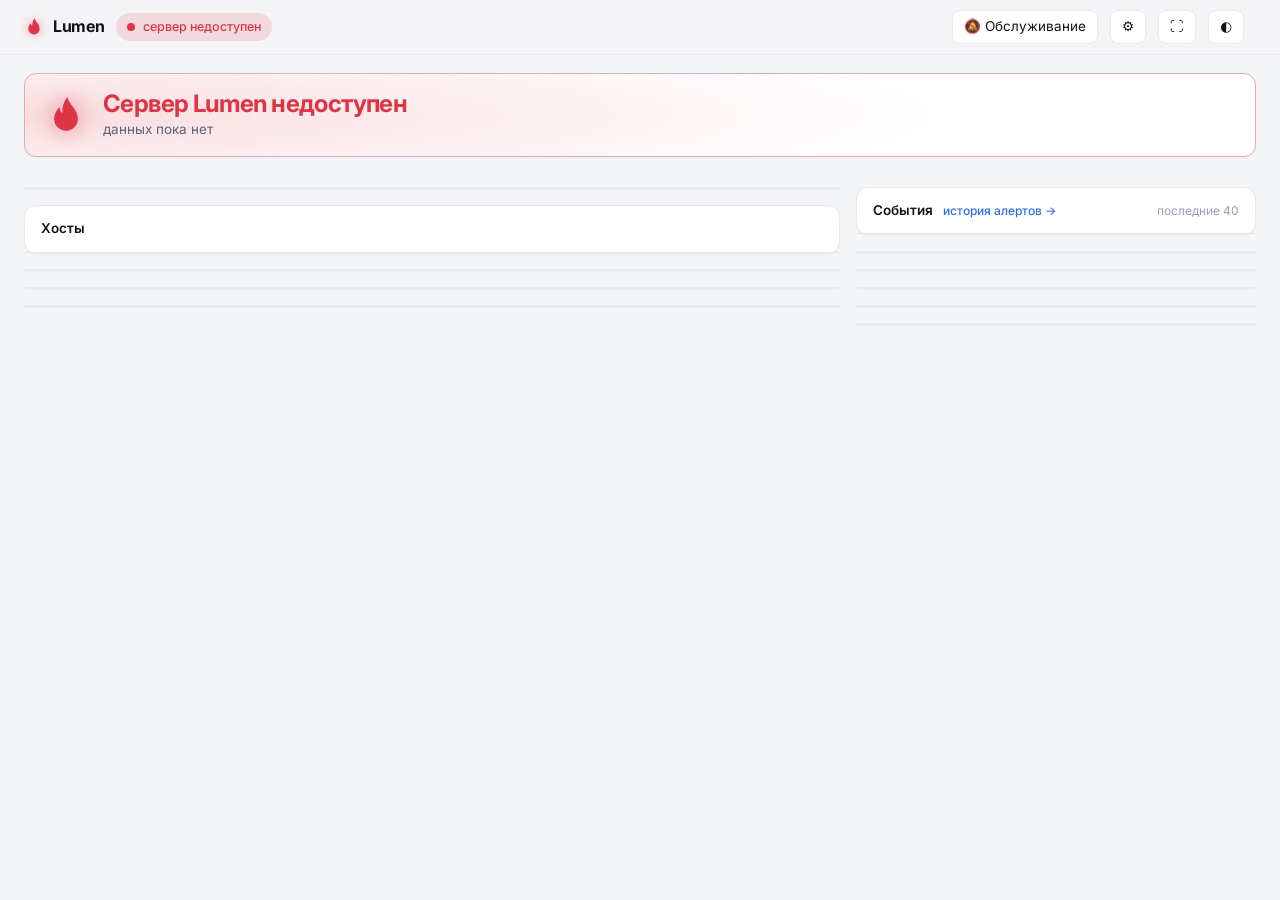
==== commit 0f9489cf: "Таблица хостов и шапка не вылезают за край на средней ширине Строки хостов подстраиваются под ширину" ====
--- a/server/web/index.html
+++ b/server/web/index.html
@@ -280,7 +280,7 @@
 .gt.off{border-left-color:var(--faint);opacity:.6}
 .gt.warn{border-left-color:var(--warn)} .gt.crit{border-left-color:var(--crit)}
 .gt b{display:block;font-size:12px;font-weight:600;overflow:hidden;text-overflow:ellipsis;white-space:nowrap}
-.gt span{font-size:11px;color:var(--muted)}
+.gt span{display:block;font-size:11px;color:var(--muted);white-space:nowrap;overflow:hidden;text-overflow:ellipsis}
 tr.click{cursor:pointer} tr.click:hover td{background:var(--surface2)}
 
 /* charts: annotations + zoom */
@@ -319,6 +319,31 @@
 
 @media (min-width:1700px){
   .layout{grid-template-columns:minmax(0,1fr) 460px}
+}
+/* таблица хостов подстраивается под ширину своей панели, а не экрана: так строки не вылезают за её край */
+#hosts-p{container-type:inline-size}
+.hrow>*{min-width:0}
+@container (max-width:860px){
+  .hhead,.hrow{grid-template-columns:minmax(130px,1.2fr) minmax(90px,1fr) minmax(90px,1fr) 88px 112px 62px;gap:10px}
+  .hrow .two{font-size:12px;overflow:hidden}
+}
+/* хост — две строки: имя и четыре цифры, без мини-графиков */
+@container (max-width:660px){
+  .hhead{display:none}
+  .hrow{grid-template-columns:repeat(4,minmax(0,1fr));gap:6px 10px;padding:10px 12px}
+  .hrow .hname{grid-column:1/-1}
+  .hrow .spark,.hrow>.two:last-child{display:none}
+  .hrow .mc{display:block}
+  .hrow .mc .v{font-size:15px}
+  .hrow .dk .v{margin-bottom:4px}
+  .hrow .dk .v>span:first-child{display:none}
+  .hrow .two{font-size:11.5px;line-height:1.35}
+  .hl{display:block;margin-bottom:2px}
+}
+/* шапка в одну строку: иначе она шире страницы */
+.logo,.status,.hdr button{white-space:nowrap}
+@media (max-width:1000px){
+  .updated,#logout .u,#maint span{display:none}
 }
 @media (max-width:1180px){
   .layout{grid-template-columns:1fr}
@@ -344,21 +369,9 @@
   .kpi{padding:10px 12px}
   .kpi .v{font-size:18px;margin-top:3px}
   .layout,.col{gap:12px}
-  /* хост — две строки: имя и четыре цифры, без мини-графиков */
-  .hhead{display:none}
-  .hrow{grid-template-columns:repeat(4,minmax(0,1fr));gap:6px 10px;padding:10px 12px}
-  .hrow .hname{grid-column:1/-1}
-  .hrow .spark,.hrow>.two:last-child{display:none}
-  .hrow .mc{display:block}
-  .hrow .mc .v{font-size:15px}
-  .hrow .dk .v{margin-bottom:4px}
-  .hrow .dk .v>span:first-child{display:none}
-  .hrow .two{font-size:11.5px;line-height:1.35}
-  .hl{display:block;margin-bottom:2px}
   .ph{padding:11px 12px;flex-wrap:wrap;row-gap:8px}
   .ph .meta{white-space:normal}
   #hosts-meta{display:none}
-  .hrow .two{overflow:hidden}
   .drawer-in{padding:14px 12px 32px}
   .drawer-h{gap:8px;margin-bottom:12px}
   .chart{padding:10px 10px 6px}
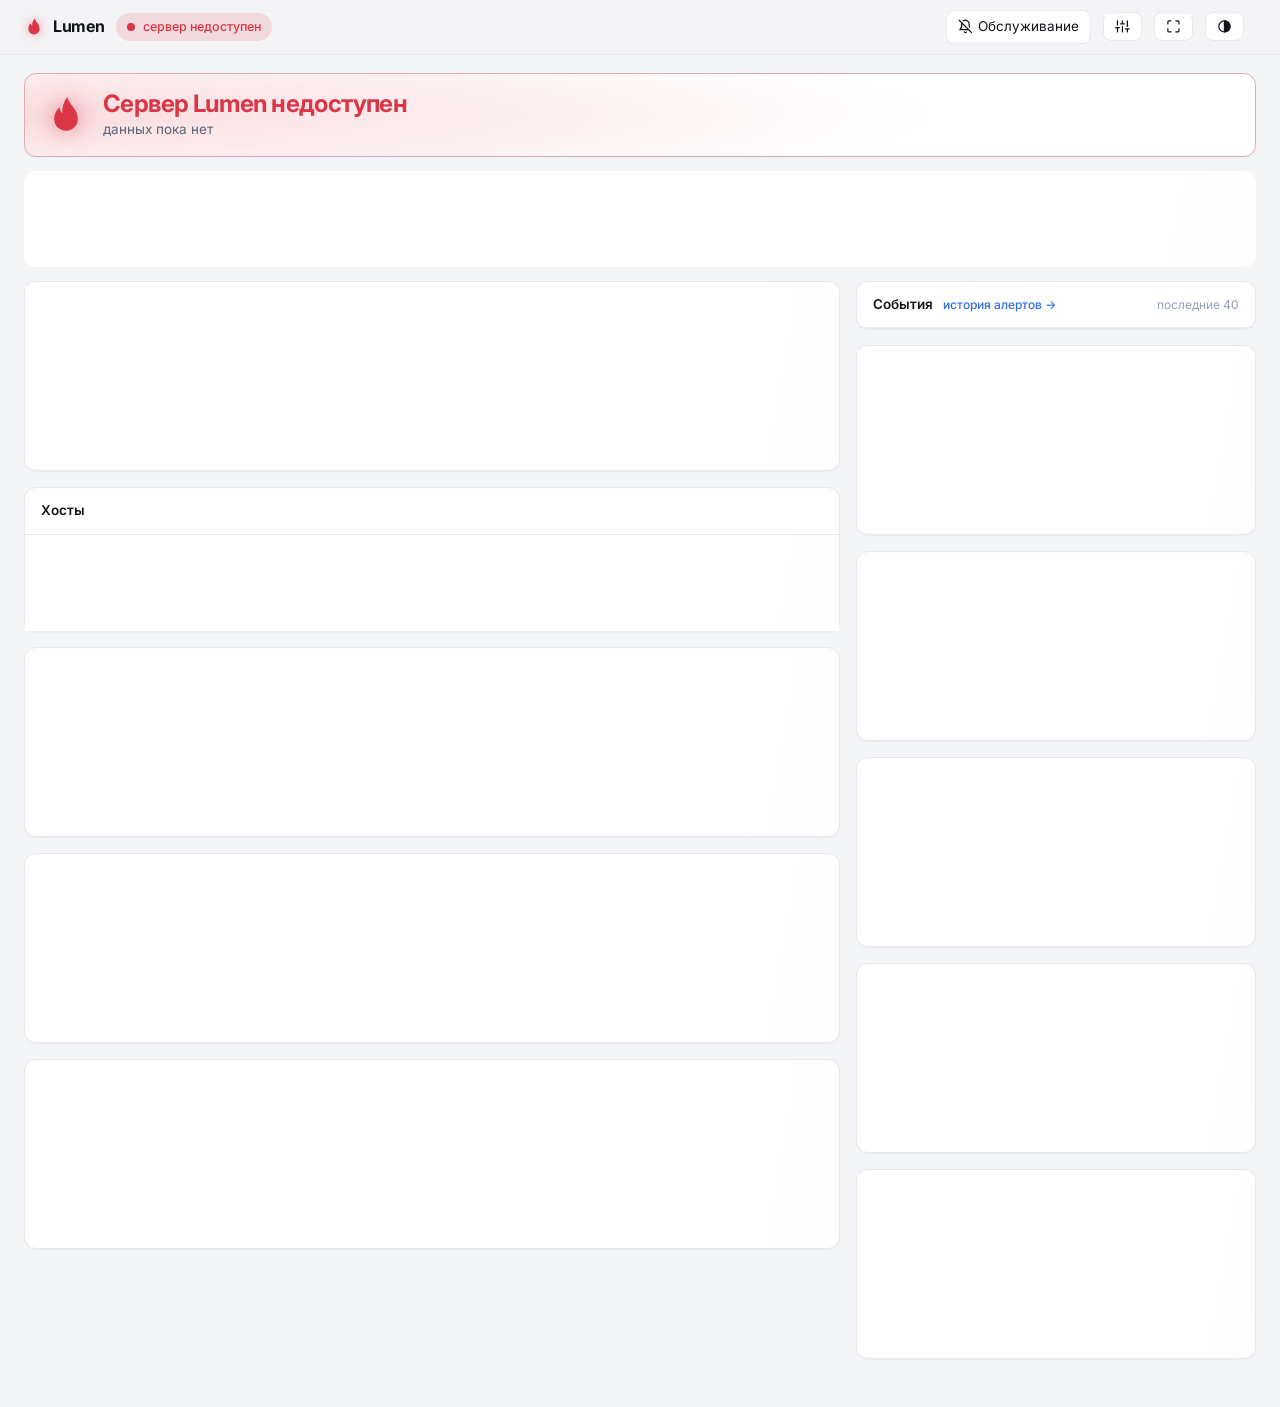
==== commit 19b14b9e: "Панель: полоска за сутки, свёртка событий, группы хостов, единые значки Главный статус показывает су" ====
--- a/server/web/index.html
+++ b/server/web/index.html
@@ -88,6 +88,35 @@
 .bgroup[open]>summary .chev{transform:rotate(180deg)}
 .bgroup .gbody{display:flex;flex-direction:column;gap:6px;margin:6px 0 2px 14px}
 .bgroup .gbody .banner{padding:7px 12px;font-weight:400}
+
+.ic{width:1.1em;height:1.1em;vertical-align:-.18em;flex:none;fill:none;stroke:currentColor;stroke-width:2;stroke-linecap:round;stroke-linejoin:round}
+.hdr button{display:inline-flex;align-items:center;gap:6px}
+.hero{flex-wrap:wrap}
+.day{flex-basis:100%;margin-top:2px}
+.day-b{display:grid;grid-template-columns:repeat(96,minmax(0,1fr));gap:1px}
+.day-b i{height:9px;border-radius:1.500px;background:color-mix(in srgb,var(--ok) 42%,transparent)}
+.day-b i.warn{background:var(--warn)} .day-b i.crit{background:var(--crit)} .day-b i.off{background:var(--line2)}
+.day-l{display:flex;justify-content:space-between;gap:12px;margin-top:4px;font-size:11px;color:var(--faint)}
+.hgroup{padding:7px 16px;border-top:1px solid var(--line);background:var(--surface2);font-size:11px;font-weight:600;color:var(--muted);letter-spacing:.04em;text-transform:uppercase}
+.hgroup.warn{color:var(--warn)}
+.ev-i{color:var(--ok);font-size:13px;line-height:1;transform:translateY(1px)}
+.ev-i.warn{color:var(--warn)} .ev-i.crit{color:var(--crit)} .ev-i.info{color:var(--info)}
+.evg>summary{list-style:none;cursor:pointer}
+.evg>summary::-webkit-details-marker{display:none}
+.evg>summary:hover{background:var(--surface2)}
+.evg>summary b{font-weight:500}
+.evg>summary small{margin-left:6px;color:var(--faint)}
+.evg[open]>summary small{display:none}
+.evg .ev{padding-left:30px;background:color-mix(in srgb,var(--surface2) 55%,transparent)}
+.evg{border-top:1px solid var(--line)} .evg:first-child{border-top:0} .evg>summary.ev{border-top:0}
+/* заготовки, пока не пришли первые данные */
+@keyframes shim{0%{background-position:120% 0}100%{background-position:-20% 0}}
+#hero:empty,#kpis:empty,.panel:empty,#hosts:empty{display:block;min-height:96px;margin-bottom:14px;border-radius:var(--r);background:linear-gradient(100deg,var(--surface) 30%,var(--surface2) 50%,var(--surface) 70%) 0 0/300% 100%;animation:shim 1.5s linear infinite}
+.panel:empty{min-height:190px;margin:0}
+#hosts:empty{margin:0;border-radius:0}
+@keyframes rise{from{transform:translateY(6px)}to{transform:none}}
+/* только при открытии страницы: balance() переставляет панели, и анимация запускалась бы заново */
+body.entering .panel:not(:empty){animation:rise .35s ease-out}
 
 /* kpi strip */
 .kpis{display:grid;grid-template-columns:repeat(6,minmax(0,1fr));gap:12px;margin-bottom:16px}
@@ -192,7 +221,7 @@
 .li{display:flex;align-items:center;gap:10px;padding:8px 16px;border-top:1px solid var(--line);font-size:13px;min-width:0}
 .li:first-child{border-top:0}
 .li .end{margin-left:auto;white-space:nowrap;font-size:12px;color:var(--muted)}
-.ev{display:grid;grid-template-columns:44px 8px 1fr;gap:10px;align-items:baseline;padding:8px 16px;border-top:1px solid var(--line);font-size:12.5px}
+.ev{display:grid;grid-template-columns:44px 15px 1fr;gap:10px;align-items:baseline;padding:8px 16px;border-top:1px solid var(--line);font-size:12.5px}
 .ev:first-child{border-top:0}
 .ev time{color:var(--faint);font-size:11.5px}
 .ev .dot{width:7px;height:7px;transform:translateY(-1px)}
@@ -285,7 +314,7 @@
 
 /* charts: annotations + zoom */
 .chart svg .zoom{fill:color-mix(in srgb,var(--info) 18%,transparent);stroke:var(--info);stroke-width:1}
-.chart svg{cursor:crosshair;user-select:none}
+.chart svg{cursor:crosshair;user-select:none;touch-action:pan-y}
 
 /* settings + history */
 .form-grid{display:grid;grid-template-columns:repeat(auto-fill,minmax(280px,1fr));gap:10px 16px}
@@ -340,11 +369,16 @@
   .hrow .two{font-size:11.5px;line-height:1.35}
   .hl{display:block;margin-bottom:2px}
 }
+/* в таблице гостей на узкой панели — только главное: узел, сеть и аптайм есть в панели гостя */
+#guests-p{container-type:inline-size}
+@container (max-width:860px){#guests-p tr>:nth-child(7),#guests-p tr>:nth-child(8){display:none}}
+@container (max-width:560px){#guests-p tr>:nth-child(3){display:none}}
 /* шапка в одну строку: иначе она шире страницы */
 .logo,.status,.hdr button{white-space:nowrap}
 @media (max-width:1000px){
   .updated,#logout .u,#maint span{display:none}
 }
+@media (max-width:760px){.day-b i{height:7px}.hgroup{padding:6px 12px}}
 @media (max-width:1180px){
   .layout{grid-template-columns:1fr}
   .kpis{grid-template-columns:repeat(3,minmax(0,1fr))}
@@ -384,8 +418,6 @@
   .sxh{display:none}
   .sfail{padding:8px 12px;flex-wrap:wrap}
   .chk{padding:8px 9px;gap:7px}
-  /* в таблице гостей на телефоне — только главное: узел, сеть и аптайм есть в панели гостя */
-  #guests-p tr>:nth-child(3),#guests-p tr>:nth-child(7),#guests-p tr>:nth-child(8){display:none}
   .pb{padding:12px}
   .charts,.info-grid{grid-template-columns:1fr 1fr}
   .charts{grid-template-columns:1fr}
@@ -393,16 +425,32 @@
 }
 </style>
 </head>
-<body>
+<body class="entering">
+<svg style="display:none" aria-hidden="true">
+  <symbol id="i-mute" viewBox="0 0 24 24"><path d="M8.7 3A6 6 0 0 1 18 8a21.300 21.300 0 0 0 .6 5M17 17H3s3-2 3-9a4.700 4.700 0 0 1 .3-1.700M10.300 21a1.940 1.940 0 0 0 3.400 0M2 2l20 20"/></symbol>
+  <symbol id="i-sliders" viewBox="0 0 24 24"><path d="M4 21v-7M4 10V3M12 21v-9M12 8V3M20 21v-5M20 12V3M1 14h6M9 8h6M17 16h6"/></symbol>
+  <symbol id="i-wall" viewBox="0 0 24 24"><path d="M8 3H5a2 2 0 0 0-2 2v3M21 8V5a2 2 0 0 0-2-2h-3M3 16v3a2 2 0 0 0 2 2h3M16 21h3a2 2 0 0 0 2-2v-3"/></symbol>
+  <symbol id="i-theme" viewBox="0 0 24 24"><circle cx="12" cy="12" r="9"/><path d="M12 3a9 9 0 0 1 0 18z" fill="currentColor"/></symbol>
+  <symbol id="i-logout" viewBox="0 0 24 24"><path d="M9 21H5a2 2 0 0 1-2-2V5a2 2 0 0 1 2-2h4M16 17l5-5-5-5M21 12H9"/></symbol>
+  <symbol id="i-temp" viewBox="0 0 24 24"><path d="M14 14.760V3.500a2.500 2.500 0 0 0-5 0v11.260a4.500 4.500 0 1 0 5 0z"/></symbol>
+  <symbol id="i-update" viewBox="0 0 24 24"><path d="M21 12a9 9 0 1 1-2.600-6.400L21 8M21 3v5h-5"/></symbol>
+  <symbol id="i-undo" viewBox="0 0 24 24"><path d="M3 12a9 9 0 1 0 2.600-6.400L3 8M3 3v5h5"/></symbol>
+  <symbol id="i-backup" viewBox="0 0 24 24"><ellipse cx="12" cy="5" rx="9" ry="3"/><path d="M3 5v14c0 1.700 4 3 9 3s9-1.300 9-3V5M3 12c0 1.700 4 3 9 3s9-1.300 9-3"/></symbol>
+  <symbol id="i-login" viewBox="0 0 24 24"><path d="M4 17l6-6-6-6M12 19h8"/></symbol>
+  <symbol id="i-node" viewBox="0 0 24 24"><rect x="2" y="3" width="20" height="8" rx="2"/><rect x="2" y="13" width="20" height="8" rx="2"/><path d="M6 7h.01M6 17h.01"/></symbol>
+  <symbol id="i-disk" viewBox="0 0 24 24"><path d="M22 12H2M5.500 5.100 2 12v6a2 2 0 0 0 2 2h16a2 2 0 0 0 2-2v-6l-3.500-6.900A2 2 0 0 0 16.800 4H7.200a2 2 0 0 0-1.700 1.100zM6 16h.01M10 16h.01"/></symbol>
+  <symbol id="i-net" viewBox="0 0 24 24"><path d="M2 8.800a15 15 0 0 1 20 0M5 12.500a10 10 0 0 1 14 0M8.500 16a5 5 0 0 1 7 0M12 20h.01"/></symbol>
+  <symbol id="i-alert" viewBox="0 0 24 24"><path d="M10.300 3.900 1.800 18a2 2 0 0 0 1.700 3h17a2 2 0 0 0 1.700-3L13.700 3.900a2 2 0 0 0-3.400 0zM12 9v4M12 17h.01"/></symbol>
+</svg>
 <header><div class="hdr">
   <div class="logo"><svg viewBox="0 0 32 32" fill="currentColor" aria-hidden="true"><path d="M17 2c1 6 8 9 8 17a9 9 0 0 1-18 0c0-4 2-7 4-9 .3 2.300 1 3.700 2.300 4.500C13 10 14 6 17 2z"/></svg>Lumen</div>
   <span class="status" id="summary"><span class="dot"></span>загрузка…</span>
   <div class="spacer"></div>
   <span class="updated num" id="updated"></span>
-  <button id="maint">🔕<span> Обслуживание</span></button>
-  <button id="settings" title="Настройки">⚙</button>
-  <button id="wall" title="Режим для экрана на стене">⛶</button>
-  <button id="theme" title="Тема">◐</button>
+  <button id="maint"><svg class="ic"><use href="#i-mute"/></svg><span>Обслуживание</span></button>
+  <button id="settings" title="Настройки"><svg class="ic"><use href="#i-sliders"/></svg></button>
+  <button id="wall" title="Режим для экрана на стене"><svg class="ic"><use href="#i-wall"/></svg></button>
+  <button id="theme" title="Тема"><svg class="ic"><use href="#i-theme"/></svg></button>
   <span id="userbox"></span>
 </div></header>
 
@@ -557,12 +605,21 @@
       d += (prev == null || t - prev > (s.step || 60) * 3 ? "M" : "L") + x(t).toFixed(1) + " " + y(v).toFixed(1);
       prev = t;
     }
-    if (s.fill) paths += `<path d="${d}L${x(s.points.at(-1)[0])} ${y(0)}L${x(s.points[0][0])} ${y(0)}Z" fill="${s.color}" opacity=".1"/>`;
-    paths += `<path d="${d}" fill="none" stroke="${s.color}" stroke-width="1.6" stroke-linejoin="round"/>`;
+    if (s.fill) {
+      const gid = "f" + Math.random().toString(36).slice(2, 8);
+      paths += `<defs><linearGradient id="${gid}" x1="0" y1="0" x2="0" y2="1"><stop offset="0" stop-color="${s.color}" stop-opacity=".28"/><stop offset="1" stop-color="${s.color}" stop-opacity="0"/></linearGradient></defs><path d="${d}L${x(s.points.at(-1)[0])} ${y(0)}L${x(s.points[0][0])} ${y(0)}Z" fill="url(#${gid})"/>`;
+    }
+    paths += `<path d="${d}" fill="none" stroke="${s.color}" stroke-width="1.8" stroke-linejoin="round" stroke-linecap="round"/>`;
   }
   el.innerHTML = `<svg viewBox="0 0 ${W} ${H}">${ann}${g}${paths}<line class="cur" y1="${T}" y2="${H - B}" stroke="${css("--faint")}" stroke-dasharray="3 3" style="display:none"/><rect class="zoom" y="${T}" height="${H - T - B}" style="display:none"/><rect class="hit" x="${L}" y="0" width="${W - L - R}" height="${H}" fill="transparent"/></svg>`;
   const svg = el.querySelector("svg");
-  const ch = {svg, series, yf, x, t0, t1, cur: svg.querySelector(".cur"), zoom: svg.querySelector(".zoom")};
+  const dots = series.filter(s => s.points.length).map(s => {
+    const c = document.createElementNS("http://www.w3.org/2000/svg", "circle");
+    c.setAttribute("r", 3.5); c.setAttribute("fill", s.color); c.setAttribute("stroke", css("--surface")); c.setAttribute("stroke-width", 1.5); c.style.display = "none"; c.style.pointerEvents = "none";
+    svg.insertBefore(c, svg.querySelector(".hit"));
+    return {c, s};
+  });
+  const ch = {svg, series, yf, x, y, t0, t1, dots, cur: svg.querySelector(".cur"), zoom: svg.querySelector(".zoom")};
   CHARTS.push(ch);
   const tAt = e => { const r = svg.getBoundingClientRect(); return t0 + ((e.clientX - r.left) * W / r.width - L) / (W - L - R) * (t1 - t0); };
   let drag = null;
@@ -574,6 +631,12 @@
       ch.zoom.setAttribute("x", x(a)); ch.zoom.setAttribute("width", Math.max(0, x(b) - x(a))); ch.zoom.style.display = "";
     }
   });
+  // на телефоне значение показывается по касанию, листание страницы не мешает
+  let touchEnd;
+  const touch = e => { clearTimeout(touchEnd); const p = {clientX: e.touches[0].clientX, clientY: e.touches[0].clientY}; hoverAll(tAt(p), ch, p); };
+  svg.addEventListener("touchstart", touch, {passive: true});
+  svg.addEventListener("touchmove", touch, {passive: true});
+  svg.addEventListener("touchend", () => { touchEnd = setTimeout(() => hoverAll(null), 1800); });
   svg.addEventListener("mousedown", e => { drag = tAt(e); e.preventDefault(); });
   svg.addEventListener("mouseup", e => {
     if (drag == null) return;
@@ -586,10 +649,12 @@
 
 function hoverAll(t, src, e) {
   const tip = $("#tip");
-  if (t == null) { CHARTS.forEach(c => c.cur.style.display = "none"); tip.style.display = "none"; return; }
+  const near = (pts, at) => pts.reduce((b, p) => Math.abs(p[0] - at) < Math.abs(b[0] - at) ? p : b, pts[0]);
+  if (t == null) { CHARTS.forEach(c => { c.cur.style.display = "none"; c.dots.forEach(x => x.c.style.display = "none"); }); tip.style.display = "none"; return; }
   for (const c of CHARTS) {
-    if (!c.svg.isConnected || t < c.t0 || t > c.t1) { c.cur.style.display = "none"; continue; }
+    if (!c.svg.isConnected || t < c.t0 || t > c.t1) { c.cur.style.display = "none"; c.dots.forEach(x => x.c.style.display = "none"); continue; }
     c.cur.setAttribute("x1", c.x(t)); c.cur.setAttribute("x2", c.x(t)); c.cur.style.display = "";
+    c.dots.forEach(({c: dot, s}) => { const p = near(s.points, t); dot.setAttribute("cx", c.x(p[0])); dot.setAttribute("cy", c.y(p[1])); dot.style.display = ""; });
   }
   let rows = "";
   for (const s of src.series) {
@@ -600,8 +665,8 @@
   }
   tip.innerHTML = `<div class="t">${fmt.time(t, true)}</div>${rows}`;
   tip.style.display = "block";
-  tip.style.left = Math.min(e.clientX + 14, innerWidth - tip.offsetWidth - 8) + "px";
-  tip.style.top = (e.clientY + 14) + "px";
+  tip.style.left = Math.max(8, Math.min(e.clientX + 14, innerWidth - tip.offsetWidth - 8)) + "px";
+  tip.style.top = Math.max(8, Math.min(e.clientY + 14, innerHeight - tip.offsetHeight - 8)) + "px";
 }
 
 /* --------------------------------------------------------------- render */
@@ -613,6 +678,7 @@
   const m = h.metrics || {};
   return level(Math.max(m.cpu || 0, m.mem || 0, diskMax(h)), 85, 95) || "ok";
 }
+const ic = n => `<svg class="ic"><use href="#i-${n}"/></svg>`;
 const FLAME = `<svg viewBox="0 0 32 32" fill="currentColor" aria-hidden="true"><path d="M17 2c1 6 8 9 8 17a9 9 0 0 1-18 0c0-4 2-7 4-9 .3 2.300 1 3.700 2.300 4.500C13 10 14 6 17 2z"/></svg>`;
 const plural = (n, a, b, c) => n % 10 == 1 && n % 100 != 11 ? a : n % 10 >= 2 && n % 10 <= 4 && (n % 100 < 10 || n % 100 >= 20) ? b : c;
 const panelHead = (title, extra = "", meta = "") => `<div class="ph"><h3>${title}</h3>${extra}${meta ? `<span class="meta">${meta}</span>` : ""}</div>`;
@@ -652,7 +718,7 @@
 function updText(u) {
   if (!u) return "";
   const tip = u.count ? `Ждут обновления: ${u.packages.join(", ")}${u.count > u.packages.length ? " …" : ""}` : "";
-  return (u.count ? ` · <span class="upd" title="${esc(tip)}">⟳ ${u.count}${u.security ? ` (${u.security} безоп.)` : ""}</span>` : "")
+  return (u.count ? ` · <span class="upd" title="${esc(tip)}">${ic("update")} ${u.count}${u.security ? ` (${u.security} безоп.)` : ""}</span>` : "")
     + (u.reboot ? ` · <span class="upd boot" title="${esc(u.reason)}">нужна перезагрузка</span>` : "");
 }
 
@@ -661,7 +727,7 @@
   if (!d.hosts.length) { $("#hosts").innerHTML = `<div class="empty">Агенты ещё не прислали данные</div>`; return; }
   const fc = Object.fromEntries((d.forecast || []).filter(f => f.host[0] != "_").map(f => [f.host + ":" + f.target, f]));
   const head = `<div class="hhead"><span>Хост</span><span>CPU · 1 ч</span><span>Память · 1 ч</span><span>Диск</span><span>Сеть</span><span>Load</span></div>`;
-  $("#hosts").innerHTML = head + d.hosts.map(h => {
+  const row = h => {
     const m = h.metrics || {}, st = hostState(h), i = h.info || {};
     const dm = diskMax(h), worst = (h.disks || []).reduce((a, x) => !a || x.used / x.size > a.used / a.size ? x : a, null);
     const cpuLv = level(m.cpu || 0, 85, 95), memLv = level(m.mem || 0, 85, 95);
@@ -672,7 +738,7 @@
     }).join("\n");
     return `<div class="hrow ${st == "off" ? "down" : ""}" data-host="${esc(h.name)}">
       <div class="hname"><span class="dot ${st == "ok" ? "" : st}"></span><div style="min-width:0">
-        <b>${esc(h.name)}</b>${silenced ? " 🔕" : ""}
+        <b>${esc(h.name)}</b>${silenced ? " " + ic("mute") : ""}
         <div class="sub">${st == "off" ? "нет связи " + fmt.ago(h.age) : `${i.cpus ?? "?"} vCPU · ${fmt.bytes(m.mem_total)} · up ${fmt.short(i.uptime || 0)}`}${updText(d.cluster["updates:" + h.name])}</div></div></div>
       <div><div class="hl">CPU</div><div class="mc"><span class="v">${fmt.pct(m.cpu)}<small>%</small></span>${spark(h.spark.cpu, lvColor(cpuLv))}</div></div>
       <div><div class="hl">Память</div><div class="mc"><span class="v">${fmt.pct(m.mem)}<small>%</small></span>${spark(h.spark.mem, memLv ? lvColor(memLv) : css("--c2"), 20)}</div></div>
@@ -681,7 +747,16 @@
       <div class="two" ${m.net_util != null ? `title="канал ${m.link_mbit} Мбит/с, занято ${m.net_util.toFixed(0)}%"` : ""}><div class="hl">Сеть</div>↓ <b>${fmt.bits(m.net_rx)}</b><br>↑ <b>${fmt.bits(m.net_tx)}</b>${m.net_util != null ? bar(m.net_util, 70, 90) : ""}</div>
       <div class="two"><div class="hl">Load</div><b>${m.load1 != null ? m.load1.toFixed(2) : "—"}</b>${m.temp != null ? `<br>${m.temp.toFixed(0)} °C` : m.iowait != null ? `<br>io ${m.iowait.toFixed(1)}%` : ""}</div>
     </div>`;
-  }).join("");
+  };
+  // проблемные всегда сверху, дальше физические узлы и гости
+  const nodes = new Set((d.cluster.pve?.nodes || []).map(n => n.name));
+  const bad = h => hostState(h) != "ok", weight = {off: 0, crit: 1, warn: 2};
+  const byName = (a, b) => a.name.localeCompare(b.name);
+  const group = (title, list, cls = "") => list.length ? `<div class="hgroup ${cls}">${title}</div>` + list.map(row).join("") : "";
+  $("#hosts").innerHTML = head
+    + group("Требуют внимания", d.hosts.filter(bad).sort((a, b) => weight[hostState(a)] - weight[hostState(b)]), "warn")
+    + group("Узлы", d.hosts.filter(h => !bad(h) && nodes.has(h.name)).sort(byName))
+    + group("Гости", d.hosts.filter(h => !bad(h) && !nodes.has(h.name)).sort(byName));
   document.querySelectorAll(".hrow").forEach(el => el.onclick = () => openDrawer(el.dataset.host));
 }
 
@@ -731,7 +806,7 @@
     const gs = pv.guests.filter(g => g.node == n.name && !g.template);
     const up = n.status == "online", cpu = 100 * (n.cpu || 0), mem = n.maxmem ? 100 * n.mem / n.maxmem : 0;
     const t = DATA.hosts.find(h => h.name == n.name)?.metrics?.temp;
-    return `<div class="node ${up ? "" : "down"}"><div class="node-h"><span class="dot ${up ? "live" : "crit"}"></span><b>${esc(n.name)}</b>${t != null ? `<span class="num" style="font-size:12px;margin-left:4px;white-space:nowrap;color:${t >= 85 ? "var(--crit)" : t >= 70 ? "var(--warn)" : "var(--muted)"}" title="температура CPU">🌡 ${t.toFixed(0)} °C</span>` : ""}<span class="faint num" style="margin-left:auto;font-size:11.5px;white-space:nowrap" title="гостей запущено">${gs.filter(g => g.status == "running").length} из ${gs.length}</span></div>
+    return `<div class="node ${up ? "" : "down"}"><div class="node-h"><span class="dot ${up ? "live" : "crit"}"></span><b>${esc(n.name)}</b>${t != null ? `<span class="num" style="font-size:12px;margin-left:4px;white-space:nowrap;color:${t >= 85 ? "var(--crit)" : t >= 70 ? "var(--warn)" : "var(--muted)"}" title="температура CPU">${ic("temp")}${t.toFixed(0)} °C</span>` : ""}<span class="faint num" style="margin-left:auto;font-size:11.5px;white-space:nowrap" title="гостей запущено">${gs.filter(g => g.status == "running").length} из ${gs.length}</span></div>
       ${up ? `<div class="node-rings">${ring(n.name + ":cpu", cpu, "CPU", 80, 95)}${ring(n.name + ":mem", mem, "RAM", 85, 95)}</div>` : `<div class="empty" style="padding:14px 0;color:var(--crit)">узел недоступен</div>`}
       <div class="gtiles">${gs.map(g => {
         const run = g.status == "running", cp = 100 * (g.cpu || 0), mv = MOVED[g.vmid], role = roles[g.name];
@@ -777,7 +852,7 @@
   const el = $("#checks-p");
   const all = Object.entries(cl).filter(([k]) => k.startsWith("checks:"))
     .flatMap(([k, v]) => (v.items || []).map(c => ({...c, src: k.slice(7), age: v._age})));
-  if (!all.length) { el.innerHTML = panelHead("Сервисы") + `<div class="empty">Проверки не настроены: добавь их в настройках ⚙</div>`; return; }
+  if (!all.length) { el.innerHTML = panelHead("Сервисы") + `<div class="empty">Проверки не настроены: добавь их в настройках</div>`; return; }
   all.sort((a, b) => a.ok - b.ok || a.name.localeCompare(b.name));
   const bad = all.filter(c => !c.ok).length;
   el.innerHTML = panelHead("Сервисы", `<span class="badge ${bad ? "crit" : ""}">${bad ? bad + " не отвечает" : "все отвечают"}</span><button class="link" onclick="openDrawer('@checks')">время ответа →</button>`,
@@ -997,10 +1072,50 @@
   const calm = d.events.find(e => e.level == "warn" || e.level == "crit" || e.msg.startsWith("Решено"));
   const oldest = live.length ? Math.min(...live.map(a => a.since)) : null;
   const sub = [live.length ? `началось ${fmt.ago(d.now - oldest)}` : calm ? `спокойно уже ${fmt.dur(d.now - calm.ts)}` : "тревог в недавних событиях нет",
-    muted && `🔕 заглушено ${muted}`].filter(Boolean).join(" · ");
+    muted && `${ic("mute")} заглушено ${muted}`].filter(Boolean).join(" · ");
   const last = d.events[0];
   $("#hero").innerHTML = `<div class="hero">${FLAME}<div class="hero-t"><div class="hero-h">${title}</div><div class="hero-s">${sub}</div></div>
-    <div class="hero-r"><div class="clock num">${new Date(d.now * 1000).toLocaleTimeString("ru-RU", {hour: "2-digit", minute: "2-digit"})}</div>${last ? `<div class="ev-last"><div class="ttl">последнее событие · ${fmt.time(last.ts, d.now - last.ts > 86400)}</div>${esc(last.msg)}</div>` : ""}</div></div>`;
+    <div class="hero-r"><div class="clock num">${new Date(d.now * 1000).toLocaleTimeString("ru-RU", {hour: "2-digit", minute: "2-digit"})}</div>${last ? `<div class="ev-last"><div class="ttl">последнее событие · ${fmt.time(last.ts, d.now - last.ts > 86400)}</div>${esc(last.msg)}</div>` : ""}</div>${dayStrip(d)}</div>`;
+}
+
+/* Сутки по 15 минут: худшее состояние за отрезок; серым — когда сам Lumen не получал данные */
+function dayStrip(d) {
+  if (!d.day) return "";
+  const step = 900, t0 = d.now - 96 * step;
+  const hit = (a, b, s) => a < s + step && (b ?? d.now) > s;
+  let cells = "", n = d.day.alerts.filter(a => (a.end ?? d.now) > t0).length;
+  for (let i = 0; i < 96; i++) {
+    const s = t0 + i * step, on = d.day.alerts.filter(a => hit(a.start, a.end, s));
+    const lv = on.some(a => a.level == "crit") ? "crit" : on.length ? "warn" : d.day.gaps.some(g => hit(g[0], g[1], s)) ? "off" : "";
+    const tip = `${fmt.time(s)}–${fmt.time(s + step)}: ` + (on.length ? on.slice(0, 4).map(a => a.msg).join("; ") + (on.length > 4 ? ` и ещё ${on.length - 4}` : "") : lv == "off" ? "нет данных" : "без тревог");
+    cells += `<i class="${lv}" title="${esc(tip)}"></i>`;
+  }
+  return `<div class="day"><div class="day-b">${cells}</div><div class="day-l"><span>24 часа назад</span><span>${n ? `${n} ${plural(n, "тревога", "тревоги", "тревог")} за сутки` : "за сутки без тревог"}</span><span>сейчас</span></div></div>`;
+}
+
+/* Значок события по его тексту */
+function evKind(msg) {
+  const m = msg.toLowerCase();
+  return /бэкап|pbs/.test(m) ? "backup" : /ssh|вход/.test(m) ? "login" : /ceph|osd|smart|диск|sda|sdb/.test(m) ? "disk"
+    : /сет|линк|интерфейс|etcd/.test(m) ? "net" : /перезагруз|перезапуст|запуст|останов|недоступ|узел|хост|cpu|памят|iowait/.test(m) ? "node" : "alert";
+}
+/* Одинаковые события подряд сворачиваются: десять «Решено: бэкап …» — одна строка */
+const EV_OPEN = new Set();
+function renderEvents(d, seen) {
+  const line = e => `<div class="ev ${seen != null && e.ts > seen ? "fresh" : ""}"><time class="num">${fmt.time(e.ts, d.now - e.ts > 86400)}</time><span class="ev-i ${e.level}">${ic(evKind(e.msg))}</span><span>${esc(e.msg)}</span></div>`;
+  const runs = [];
+  for (const e of d.events) {
+    const k = evKind(e.msg) + e.level + e.msg.startsWith("Решено"), r = runs.at(-1);
+    if (r && r.k == k && r.list.at(-1).ts - e.ts < 900) r.list.push(e);
+    else runs.push({k, list: [e]});
+  }
+  $("#events").innerHTML = runs.map(({list}) => {
+    if (list.length < 3) return list.map(line).join("");
+    const e = list[0], n = list.length, solved = e.msg.startsWith("Решено"), key = String(e.ts);
+    const title = evKind(e.msg) == "backup" ? (solved ? `Бэкапы: закрыто предупреждений — ${n}` : `Бэкапы устарели: ${n}`) : `${e.msg} и ещё ${n - 1}`;
+    return `<details class="evg" data-k="${key}" ${EV_OPEN.has(key) ? "open" : ""}><summary class="ev ${seen != null && e.ts > seen ? "fresh" : ""}"><time class="num">${fmt.time(e.ts, d.now - e.ts > 86400)}</time><span class="ev-i ${e.level}">${ic(evKind(e.msg))}</span><span><b>${esc(title)}</b><small>показать</small></span></summary>${list.map(line).join("")}</details>`;
+  }).join("") || `<div class="empty">пока тихо</div>`;
+  document.querySelectorAll("#events .evg").forEach(g => g.ontoggle = () => { g.open ? EV_OPEN.add(g.dataset.k) : EV_OPEN.delete(g.dataset.k); balance(); });
 }
 
 /* Три и больше однотипных алерта сворачиваются в одну строку; раскрытые группы помним между обновлениями */
@@ -1008,7 +1123,7 @@
   chk: n => `Не отвечают сервисы: ${n}`, disk: n => `Проблемы с дисками: ${n}`, smart: n => `Предупреждения SMART: ${n}`};
 const GROUPS_OPEN = new Set();
 function alertBanners(d) {
-  const line = a => `<div class="banner ${a.level} ${a.muted ? "muted" : ""}"><span class="dot ${a.level}"></span>${a.muted ? "🔕 " : ""}${esc(a.msg)}<span class="since">${fmt.ago(d.now - a.since)}</span></div>`;
+  const line = a => `<div class="banner ${a.level} ${a.muted ? "muted" : ""}"><span class="dot ${a.level}"></span>${a.muted ? ic("mute") + " " : ""}${esc(a.msg)}<span class="since">${fmt.ago(d.now - a.since)}</span></div>`;
   const groups = new Map();
   // единственная критичная проблема уже написана в главном статусе
   const crits = d.alerts.filter(a => a.level == "crit" && !a.muted);
@@ -1021,7 +1136,7 @@
     const a = list[0], kind = k.split("|")[0];
     const title = GROUP_TITLES[kind]?.(list.length) || `${a.msg} и ещё ${list.length - 1}`;
     const since = Math.min(...list.map(x => x.since));
-    return `<details class="bgroup" data-g="${esc(k)}" ${GROUPS_OPEN.has(k) ? "open" : ""}><summary class="banner ${a.level} ${a.muted ? "muted" : ""}"><span class="dot ${a.level}"></span>${a.muted ? "🔕 " : ""}${esc(title)}<span class="since">${fmt.ago(d.now - since)}<span class="chev">▾</span></span></summary><div class="gbody">${list.map(line).join("")}</div></details>`;
+    return `<details class="bgroup" data-g="${esc(k)}" ${GROUPS_OPEN.has(k) ? "open" : ""}><summary class="banner ${a.level} ${a.muted ? "muted" : ""}"><span class="dot ${a.level}"></span>${a.muted ? ic("mute") + " " : ""}${esc(title)}<span class="since">${fmt.ago(d.now - since)}<span class="chev">▾</span></span></summary><div class="gbody">${list.map(line).join("")}</div></details>`;
   }).join("");
 }
 
@@ -1038,10 +1153,10 @@
   setState(crit ? "crit" : warn ? "warn" : "ok", live.length);
   renderHero(d, live, crit, warn);
   $("#updated").textContent = "обновлено " + new Date(d.now * 1000).toLocaleTimeString("ru-RU");
-  $("#userbox").innerHTML = d.auth ? `<button id="logout" title="Выйти"><span class="u">${esc(d.user)} </span>⎋</button>` : `<button id="logout" style="color:var(--warn)" title="Задай пароль командой passwd на сервере">без пароля</button>`;
+  $("#userbox").innerHTML = d.auth ? `<button id="logout" title="Выйти"><span class="u">${esc(d.user)}</span>${ic("logout")}</button>` : `<button id="logout" style="color:var(--warn)" title="Задай пароль командой passwd на сервере">без пароля</button>`;
   $("#logout").onclick = async () => { if (!DATA.auth) return alert("Вход без пароля. Задай пароль на сервере:\n/opt/lumen/lumen-server.py passwd admin"); await api("api/logout", {}); location.href = "/login"; };
   $("#banners").innerHTML =
-    d.silences.map(x => `<div class="banner info">🔕 <span><b>${esc(x.label)}</b> — обслуживание ещё ${fmt.dur(x.until - d.now)}${x.reason ? ` <span class="muted" style="font-weight:400">· ${esc(x.reason)}</span>` : ""}</span><button style="margin-left:auto" data-sid="${esc(x.id)}">Снять</button></div>`).join("") +
+    d.silences.map(x => `<div class="banner info">${ic("mute")}<span><b>${esc(x.label)}</b> — обслуживание ещё ${fmt.dur(x.until - d.now)}${x.reason ? ` <span class="muted" style="font-weight:400">· ${esc(x.reason)}</span>` : ""}</span><button style="margin-left:auto" data-sid="${esc(x.id)}">Снять</button></div>`).join("") +
     alertBanners(d);
   document.querySelectorAll("#banners .bgroup").forEach(g => g.ontoggle = () => { g.open ? GROUPS_OPEN.add(g.dataset.g) : GROUPS_OPEN.delete(g.dataset.g); });
   document.querySelectorAll("#banners button[data-sid]").forEach(b => b.onclick = () => api("api/silence/delete", {id: b.dataset.sid}).then(refresh));
@@ -1058,7 +1173,7 @@
   renderLogs(d.cluster, d.now);
   const seen = LAST_EVENT;
   LAST_EVENT = d.events[0]?.ts ?? LAST_EVENT;
-  $("#events").innerHTML = d.events.map(e => `<div class="ev ${seen != null && e.ts > seen ? "fresh" : ""}"><time class="num">${fmt.time(e.ts, d.now - e.ts > 86400)}</time><span class="dot ${e.level}"></span><span>${esc(e.msg)}</span></div>`).join("") || `<div class="empty">пока тихо</div>`;
+  renderEvents(d, seen);
   balance();
 }
 
@@ -1082,7 +1197,7 @@
 
 /* --------------------------------------------------------------- drawers */
 const RANGES = [[3600, "1ч"], [6 * 3600, "6ч"], [86400, "24ч"], [7 * 86400, "7д"], [30 * 86400, "30д"]];
-const rangeBtns = () => `${ZOOM ? `<button id="unzoom" title="Вернуть выбранный период">↺ ${fmt.time(ZOOM[0], true)} – ${fmt.time(ZOOM[1], true)}</button>` : `<span class="faint" style="font-size:12px">выдели участок мышью, чтобы приблизить</span>`}
+const rangeBtns = () => `${ZOOM ? `<button id="unzoom" title="Вернуть выбранный период">${ic("undo")} ${fmt.time(ZOOM[0], true)} – ${fmt.time(ZOOM[1], true)}</button>` : `<span class="faint" style="font-size:12px">выдели участок мышью, чтобы приблизить</span>`}
   <div class="ranges">${RANGES.map(([r, l]) => `<button data-r="${r}" class="${r == RANGE && !ZOOM ? "on" : ""}">${l}</button>`).join("")}</div><button id="close">✕</button>`;
 function bindDrawer() {
   $("#close").onclick = closeDrawer;
@@ -1316,7 +1431,7 @@
     <div class="panel">${panelHead("Все срабатывания")}
       <div class="tbl"><table><tr><th>Начало</th><th>Длилось</th><th>Алерт</th></tr>
       ${h.items.map(a => `<tr><td class="muted">${fmt.time(a.start, true)}</td><td>${a.end ? fmt.dur(a.end - a.start) : `<span class="badge ${a.level}">идёт ${fmt.dur(now - a.start)}</span>`}</td>
-        <td style="white-space:normal"><span class="dot ${a.level}" style="margin-right:8px"></span>${a.muted ? "🔕 " : ""}${esc(a.msg)}</td></tr>`).join("")}</table></div></div>`;
+        <td style="white-space:normal"><span class="dot ${a.level}" style="margin-right:8px"></span>${a.muted ? ic("mute") + " " : ""}${esc(a.msg)}</td></tr>`).join("")}</table></div></div>`;
 }
 
 /* --------------------------------------------------------------- settings */
@@ -1460,6 +1575,7 @@
   try {
     const first = !DATA;
     render(await getJSON("api/overview"));
+    if (first) setTimeout(() => document.body.classList.remove("entering"), 500);
     if (first) openFromHash();
     // графики в открытой панели обновляются реже, настройки — только вручную
     if (OPEN && !ZOOM && !["@settings", "@history", "@ssh"].includes(OPEN) && ++tick % 3 == 0) drawOpen();
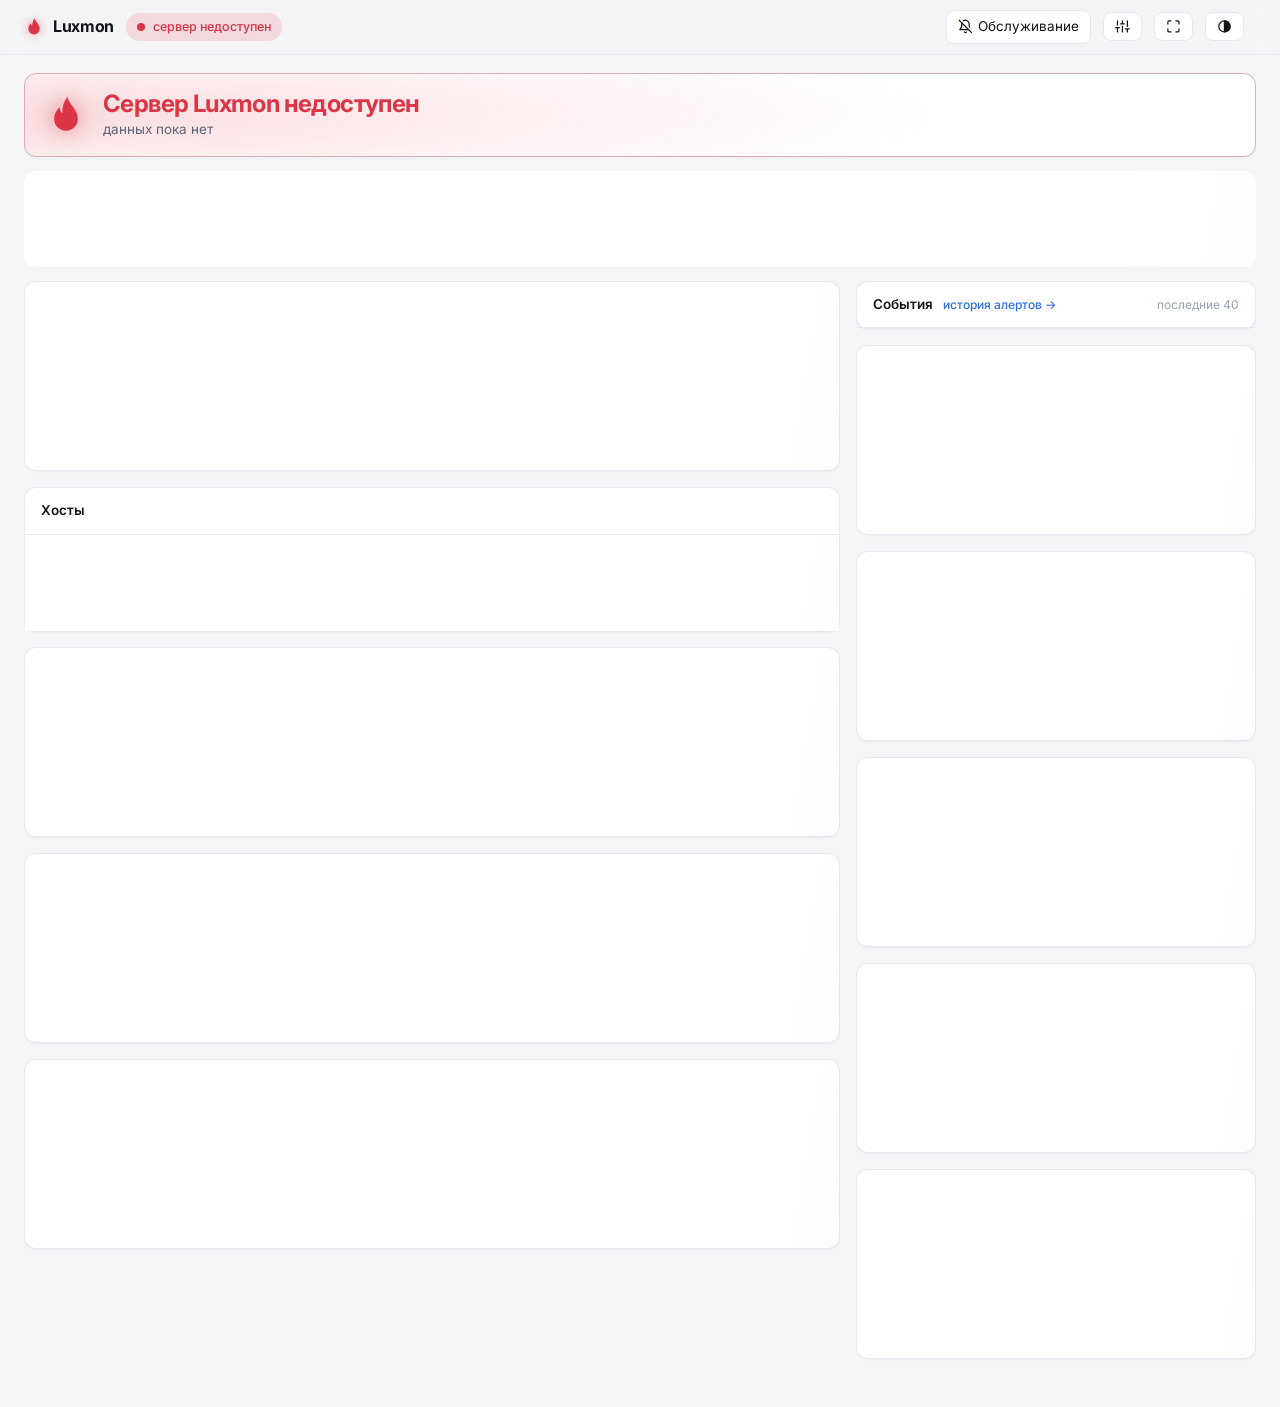
==== commit fd7993d6: "Ядро разделено на модули, добавлены тесты, проект теперь Luxmon Сервер из одного файла на 1869 строк" ====
--- a/server/web/index.html
+++ b/server/web/index.html
@@ -3,7 +3,7 @@
 <head>
 <meta charset="utf-8">
 <meta name="viewport" content="width=device-width, initial-scale=1">
-<title>Lumen</title>
+<title>Omega Luxmon</title>
 <link rel="icon" href="data:image/svg+xml,<svg xmlns='http://www.w3.org/2000/svg' viewBox='0 0 32 32'><circle cx='16' cy='16' r='12' fill='%233ecf8e'/></svg>">
 <link rel="preconnect" href="https://fonts.googleapis.com">
 <link rel="stylesheet" href="https://fonts.googleapis.com/css2?family=Inter:wght@400;500;600;700&display=swap">
@@ -107,7 +107,7 @@
 .evg>summary b{font-weight:500}
 .evg>summary small{margin-left:6px;color:var(--faint)}
 .evg[open]>summary small{display:none}
-.evg .ev{padding-left:30px;background:color-mix(in srgb,var(--surface2) 55%,transparent)}
+.evg>div.ev{padding-left:30px;background:color-mix(in srgb,var(--surface2) 55%,transparent)}
 .evg{border-top:1px solid var(--line)} .evg:first-child{border-top:0} .evg>summary.ev{border-top:0}
 /* заготовки, пока не пришли первые данные */
 @keyframes shim{0%{background-position:120% 0}100%{background-position:-20% 0}}
@@ -443,7 +443,7 @@
   <symbol id="i-alert" viewBox="0 0 24 24"><path d="M10.300 3.900 1.800 18a2 2 0 0 0 1.700 3h17a2 2 0 0 0 1.700-3L13.700 3.900a2 2 0 0 0-3.400 0zM12 9v4M12 17h.01"/></symbol>
 </svg>
 <header><div class="hdr">
-  <div class="logo"><svg viewBox="0 0 32 32" fill="currentColor" aria-hidden="true"><path d="M17 2c1 6 8 9 8 17a9 9 0 0 1-18 0c0-4 2-7 4-9 .3 2.300 1 3.700 2.300 4.500C13 10 14 6 17 2z"/></svg>Lumen</div>
+  <div class="logo"><svg viewBox="0 0 32 32" fill="currentColor" aria-hidden="true"><path d="M17 2c1 6 8 9 8 17a9 9 0 0 1-18 0c0-4 2-7 4-9 .3 2.300 1 3.700 2.300 4.500C13 10 14 6 17 2z"/></svg>Luxmon</div>
   <span class="status" id="summary"><span class="dot"></span>загрузка…</span>
   <div class="spacer"></div>
   <span class="updated num" id="updated"></span>
@@ -471,7 +471,7 @@
       <section class="panel" id="disks-p"></section>
     </div>
     <div class="col" id="col-r">
-      <section class="panel" id="events-p"><div class="ph"><h3>События</h3><button class="link" onclick="openDrawer('@history')">история алертов →</button><span class="meta">последние 40</span></div><div class="events" id="events"></div></section>
+      <section class="panel" id="events-p"><div class="ph"><h3>События</h3><button class="link" data-open="@history">история алертов →</button><span class="meta">последние 40</span></div><div class="events" id="events"></div></section>
       <section class="panel" id="ceph-p"></section>
       <section class="panel" id="patroni-p"></section>
       <section class="panel" id="logs-p"></section>
@@ -497,6 +497,8 @@
 const $ = s => document.querySelector(s);
 const esc = s => String(s ?? "").replace(/[&<>"]/g, c => ({"&":"&amp;","<":"&lt;",">":"&gt;",'"':"&quot;"}[c]));
 const css = v => getComputedStyle(document.documentElement).getPropertyValue(v).trim();
+// обработчики onclick="…" запрещены политикой безопасности, поэтому ссылки открывают панели через data-open
+document.addEventListener("click", e => { const b = e.target.closest("[data-open]"); if (b) openDrawer(b.dataset.open); });
 
 const fmt = {
   pct: v => v == null ? "—" : (v >= 10 ? v.toFixed(0) : v.toFixed(1)),
@@ -542,7 +544,7 @@
   return r.json();
 }
 async function api(url, body) {
-  const r = await fetch(url, {method: "POST", headers: {"Content-Type": "application/json", "X-Lumen": "1"}, body: JSON.stringify(body)});
+  const r = await fetch(url, {method: "POST", headers: {"Content-Type": "application/json", "X-Luxmon": "1"}, body: JSON.stringify(body)});
   if (r.status == 401) { location.href = "/login"; return null; }
   const data = await r.json().catch(() => ({}));
   if (!r.ok) throw new Error(data.error || r.status);
@@ -810,8 +812,8 @@
       ${up ? `<div class="node-rings">${ring(n.name + ":cpu", cpu, "CPU", 80, 95)}${ring(n.name + ":mem", mem, "RAM", 85, 95)}</div>` : `<div class="empty" style="padding:14px 0;color:var(--crit)">узел недоступен</div>`}
       <div class="gtiles">${gs.map(g => {
         const run = g.status == "running", cp = 100 * (g.cpu || 0), mv = MOVED[g.vmid], role = roles[g.name];
-        return `<div class="gt ${run ? level(cp, 70, 90) : "off"} ${mv ? "moved" : ""}" data-vm="${g.vmid}" title="${esc(`${g.vmid} ${g.name} · ${g.status}${run ? ` · CPU ${cp.toFixed(0)}% · RAM ${fmt.bytes(g.mem)} / ${fmt.bytes(g.maxmem)}` : ""}${mv ? ` · переехал с ${mv.from}` : ""}`)}">
-          <b>${esc(g.name)}</b><span>${mv ? `↪ с ${esc(mv.from)}` : `${role ? `<i class="role ${role}">${role == "leader" ? "лидер" : "реплика"}</i>` : `${g.vmid} · ${g.type == "lxc" ? "CT" : "VM"}`}${run ? ` · ${cp.toFixed(0)}%` : ""}`}</span></div>`;
+        return `<div class="gt ${run ? level(cp, 70, 90) : "off"} ${mv ? "moved" : ""}" data-vm="${esc(g.vmid)}" title="${esc(`${esc(g.vmid)} ${g.name} · ${g.status}${run ? ` · CPU ${cp.toFixed(0)}% · RAM ${fmt.bytes(g.mem)} / ${fmt.bytes(g.maxmem)}` : ""}${mv ? ` · переехал с ${mv.from}` : ""}`)}">
+          <b>${esc(g.name)}</b><span>${mv ? `↪ с ${esc(mv.from)}` : `${role ? `<i class="role ${role}">${role == "leader" ? "лидер" : "реплика"}</i>` : `${esc(g.vmid)} · ${g.type == "lxc" ? "CT" : "VM"}`}${run ? ` · ${cp.toFixed(0)}%` : ""}`}</span></div>`;
       }).join("") || `<span class="faint" style="font-size:12px">пусто</span>`}</div></div>`;
   }).join("")}</div>${buses}`;
   el.querySelectorAll(".gt").forEach(t => t.onclick = () => openDrawer("@vm:" + t.dataset.vm));
@@ -829,8 +831,8 @@
   else if (GFILTER != "all") guests = guests.filter(g => g.node == GFILTER);
   const rows = guests.map(g => {
     const run = g.status == "running", mem = g.maxmem ? 100 * g.mem / g.maxmem : 0, cpu = 100 * (g.cpu || 0);
-    return `<tr class="click ${run ? "" : "off"}" data-vm="${g.vmid}">
-      <td class="faint">${g.vmid}</td>
+    return `<tr class="click ${run ? "" : "off"}" data-vm="${esc(g.vmid)}">
+      <td class="faint">${esc(g.vmid)}</td>
       <td><b style="font-weight:600">${esc(g.name)}</b> <span class="tag">${g.type == "lxc" ? "CT" : "VM"}</span></td>
       <td class="muted">${esc(g.node)}</td>
       <td><span class="dot ${run ? "" : "off"}" style="width:7px;height:7px;margin-right:6px"></span>${run ? "работает" : esc(g.status)}</td>
@@ -855,7 +857,7 @@
   if (!all.length) { el.innerHTML = panelHead("Сервисы") + `<div class="empty">Проверки не настроены: добавь их в настройках</div>`; return; }
   all.sort((a, b) => a.ok - b.ok || a.name.localeCompare(b.name));
   const bad = all.filter(c => !c.ok).length;
-  el.innerHTML = panelHead("Сервисы", `<span class="badge ${bad ? "crit" : ""}">${bad ? bad + " не отвечает" : "все отвечают"}</span><button class="link" onclick="openDrawer('@checks')">время ответа →</button>`,
+  el.innerHTML = panelHead("Сервисы", `<span class="badge ${bad ? "crit" : ""}">${bad ? bad + " не отвечает" : "все отвечают"}</span><button class="link" data-open="@checks">время ответа →</button>`,
       `с ${esc([...new Set(all.map(c => c.src))].join(", "))} · ${fmt.ago(all[0].age)}`) +
     `<div class="pb"><div class="checks">${all.map(c => {
       const cd = c.cert_days, certLv = cd == null ? "" : cd < 3 ? "crit" : cd < 30 ? "warn" : "";
@@ -874,7 +876,7 @@
   const lat = c.osd_lat ? Object.entries(c.osd_lat).sort((a, b) => b[1] - a[1])[0] : null;
   const pgsBad = c.pgs.states.filter(s => s.state_name != "active+clean");
   const fc = (forecast || []).find(f => f.host == "_ceph");
-  el.innerHTML = panelHead("Ceph", `<span class="badge ${hl}">${esc(c.health)}</span><button class="link" onclick="openDrawer('@ceph')">графики →</button>`, fmt.ago(c._age)) +
+  el.innerHTML = panelHead("Ceph", `<span class="badge ${hl}">${esc(c.health)}</span><button class="link" data-open="@ceph">графики →</button>`, fmt.ago(c._age)) +
     `<div class="pb">
       ${c.checks.map(x => `<div class="banner ${x.severity == "HEALTH_ERR" ? "crit" : "warn"}" style="margin-bottom:10px;font-size:12.5px">${esc(x.msg)}</div>`).join("")}
       <div class="stats">
@@ -909,7 +911,7 @@
   }).join("");
   const etcd = Object.entries(p.etcd || {}).map(([ep, s]) => `<div class="li"><span class="dot ${s.ok ? "" : "crit"}"></span><span>${esc(ep.split(":")[0])}</span>
       <span class="end num">${s.ok ? `ответ ${s.ms} мс · fsync ${s.fsync_ms != null ? `<b style="color:${s.fsync_ms > 100 ? "var(--warn)" : "var(--text)"};font-weight:500">${s.fsync_ms.toFixed(1)} мс</b>` : "—"}` : `<span style="color:var(--crit)">${esc(s.err || "fail")}</span>`}</span></div>`).join("");
-  el.innerHTML = panelHead("PostgreSQL", `<span class="badge ${ok ? "" : "crit"}">${ok ? "OK" : "проблема"}</span><button class="link" onclick="openDrawer('@patroni')">графики →</button>`, esc(p.scope || "")) +
+  el.innerHTML = panelHead("PostgreSQL", `<span class="badge ${ok ? "" : "crit"}">${ok ? "OK" : "проблема"}</span><button class="link" data-open="@patroni">графики →</button>`, esc(p.scope || "")) +
     (p.error ? `<div class="banner crit" style="margin:12px 16px 0">${esc(p.error)}</div>` : "") +
     `<div class="list" style="padding:4px 0">${members}</div>` +
     (dbs ? `<div class="sub-h">Базы</div><div class="list">${dbs}</div>` : "") +
@@ -923,7 +925,7 @@
   const names = Object.fromEntries((pv?.guests || []).map(g => [g.vmid, g.name]));
   const rows = [...b.guests].sort((a, c) => a.last - c.last).map(g => {
     const age = now - g.last, lv = g.stale ? "crit" : g.work_age > 26 * 3600 ? "warn" : "";
-    return `<div class="li"><span class="faint num" style="width:28px">${g.vmid}</span><span style="overflow:hidden;text-overflow:ellipsis;white-space:nowrap">${esc(names[g.vmid] || g.name)}</span>
+    return `<div class="li"><span class="faint num" style="width:28px">${esc(g.vmid)}</span><span style="overflow:hidden;text-overflow:ellipsis;white-space:nowrap">${esc(names[g.vmid] || g.name)}</span>
       <span class="end num"><span style="color:${lv ? `var(--${lv})` : "var(--text)"}">${fmt.short(age)} назад</span> · ${fmt.bytes(g.size)}${g.verified == "ok" ? " · ✓" : g.verified ? ` · <span style="color:var(--crit)">${esc(g.verified)}</span>` : ""}</span></div>`;
   }).join("");
   const tasks = b.tasks.slice(0, 4).map(t => `<div class="ev"><time class="num">${fmt.time(t.starttime, true).split(" ")[0]}</time>
@@ -1023,7 +1025,7 @@
   const unknown = logins.filter(l => !l.known && now - l.ts < 86400).length, active = logins.filter(l => l.tracked && !l.end).length;
   const nf = fails.reduce((a, f) => a + f.n, 0);
   el.innerHTML = `<div class="ph"><h3>Входы по SSH</h3>${active ? `<span class="badge">${active} сейчас в системе</span>` : ""}${unknown ? `<span class="badge warn">${unknown} с незнакомых адресов</span>` : ""}${nf ? `<span class="badge crit">${nf} неудачных за сутки</span>` : ""}
-    <button class="link" onclick="openDrawer('@ssh')">вся история →</button><span class="meta">за 7 дней${logins.length >= 150 ? ", последние 150" : ""}</span></div>` +
+    <button class="link" data-open="@ssh">вся история →</button><span class="meta">за 7 дней${logins.length >= 150 ? ", последние 150" : ""}</span></div>` +
     `<div class="sbody">${fails.slice(0, 3).map(f => failLine(f, now)).join("")}` +
     (logins.length ? `<div style="padding-bottom:4px">${SSH_HEAD}${sshGroups(logins).map(l => sshRow(l, now)).join("")}</div>`
       : `<div class="empty">Входов пока не было. Отслеживаются с момента запуска агентов.</div>`) + `</div>`;
@@ -1059,7 +1061,7 @@
   const color = {ok: "%233ecf8e", warn: "%23f5b83d", crit: "%23f2555a"}[state];
   const svg = FLAME.replace('fill="currentColor"', `fill="${color}" xmlns="http://www.w3.org/2000/svg"`).replace(' aria-hidden="true"', "").replace(/"/g, "'");
   document.querySelector("link[rel=icon]").href = "data:image/svg+xml," + svg;
-  document.title = n ? `(${n}) Lumen` : "Lumen";
+  document.title = n ? `(${n}) Omega Luxmon` : "Omega Luxmon";
 }
 
 /* Главный статус: коротко, что сейчас с кластером */
@@ -1078,7 +1080,7 @@
     <div class="hero-r"><div class="clock num">${new Date(d.now * 1000).toLocaleTimeString("ru-RU", {hour: "2-digit", minute: "2-digit"})}</div>${last ? `<div class="ev-last"><div class="ttl">последнее событие · ${fmt.time(last.ts, d.now - last.ts > 86400)}</div>${esc(last.msg)}</div>` : ""}</div>${dayStrip(d)}</div>`;
 }
 
-/* Сутки по 15 минут: худшее состояние за отрезок; серым — когда сам Lumen не получал данные */
+/* Сутки по 15 минут: худшее состояние за отрезок; серым — когда сам Luxmon не получал данные */
 function dayStrip(d) {
   if (!d.day) return "";
   const step = 900, t0 = d.now - 96 * step;
@@ -1154,7 +1156,7 @@
   renderHero(d, live, crit, warn);
   $("#updated").textContent = "обновлено " + new Date(d.now * 1000).toLocaleTimeString("ru-RU");
   $("#userbox").innerHTML = d.auth ? `<button id="logout" title="Выйти"><span class="u">${esc(d.user)}</span>${ic("logout")}</button>` : `<button id="logout" style="color:var(--warn)" title="Задай пароль командой passwd на сервере">без пароля</button>`;
-  $("#logout").onclick = async () => { if (!DATA.auth) return alert("Вход без пароля. Задай пароль на сервере:\n/opt/lumen/lumen-server.py passwd admin"); await api("api/logout", {}); location.href = "/login"; };
+  $("#logout").onclick = async () => { if (!DATA.auth) return alert("Вход без пароля. Задай пароль на сервере:\n/opt/luxmon/luxmon-server.py passwd admin"); await api("api/logout", {}); location.href = "/login"; };
   $("#banners").innerHTML =
     d.silences.map(x => `<div class="banner info">${ic("mute")}<span><b>${esc(x.label)}</b> — обслуживание ещё ${fmt.dur(x.until - d.now)}${x.reason ? ` <span class="muted" style="font-weight:400">· ${esc(x.reason)}</span>` : ""}</span><button style="margin-left:auto" data-sid="${esc(x.id)}">Снять</button></div>`).join("") +
     alertBanners(d);
@@ -1253,7 +1255,7 @@
     <div class="charts">${[["cpu", "CPU"], ["mem", "Память"], ["net", "Сеть"], ["io", "Диск I/O"], ["load", "Load average"], ...(m.temp != null ? [["temp", "Температура CPU"]] : []), ["disk", "Заполнение дисков"],
         ...(m.net_util != null ? [["netu", `Загрузка канала ${m.link_mbit} Мбит/с`]] : []), ...(m.log_err != null ? [["logs", "Ошибки в журнале, в минуту"]] : []),
         ...(m.disk_lat != null ? [["lat", "Задержка диска, мс на операцию"]] : []),
-        ...(m.agent_cpu != null ? [["agent", "Агент Lumen: CPU и диск"]] : [])]
+        ...(m.agent_cpu != null ? [["agent", "Агент Luxmon: CPU и диск"]] : [])]
         .map(([id, t]) => chartBox(id, t)).join("")}</div>${hostExtras(name)}`;
   bindDrawer();
   bindProcs(name);
@@ -1285,7 +1287,7 @@
   const tabs = [["cpu", "CPU"], ["mem", "память"], ["io", "диск"]].map(([k, l]) => `<button data-ps="${k}" class="${k == PSORT ? "on" : ""}">${l}</button>`).join("");
   return panelHead("Процессы", `<div class="filters">${tabs}</div>`, `всего ${pr.count} · за ${pr.window} с · ${fmt.ago(pr._age)}`) +
     `<div class="tbl"><table class="ptable"><tr><th>PID</th><th>Процесс</th><th class="r">CPU</th><th class="r">Память</th><th class="r">Чтение</th><th class="r">Запись</th><th>Команда</th></tr>${rows.map(r => `<tr>
-      <td class="faint num">${r.pid}</td><td><b style="font-weight:600">${esc(r.name)}</b></td>
+      <td class="faint num">${esc(r.pid)}</td><td><b style="font-weight:600">${esc(r.name)}</b></td>
       <td class="r num" style="color:${r.cpu > 50 ? "var(--warn)" : ""}">${r.cpu.toFixed(1)}%</td><td class="r num">${fmt.bytes(r.rss)}</td>
       <td class="r num muted">${r.rd != null ? fmt.rate(r.rd) : "—"}</td><td class="r num muted">${r.wr != null ? fmt.rate(r.wr) : "—"}</td>
       <td class="cmd" title="${esc(r.cmd)}">${esc(r.cmd)}</td></tr>`).join("")}</table></div>`;
@@ -1298,8 +1300,8 @@
   const h = DATA.hosts.find(x => x.name == name), m = h.metrics || {}, ck = h.clock || {};
   const skew = Math.max(Math.abs(ck.skew_ms || 0), Math.abs(ck.offset_ms || 0));
   let out = `<div class="info-grid" style="margin-top:12px">
-    <div class="stat"><div class="l">Агент Lumen</div><div class="v num" style="font-size:13px">CPU ${m.agent_cpu != null ? m.agent_cpu.toFixed(1) + "%" : "—"} · ${fmt.bytes(m.agent_mem)}<br><span class="muted">диск ${fmt.rate(m.agent_io || 0)}</span></div></div>
-    <div class="stat"><div class="l">Время</div><div class="v num" style="font-size:13px">${ck.sync === false ? `<span style="color:var(--warn)">не синхронизировано</span>` : ck.sync ? "синхронизировано" : "—"}<br><span class="muted">${ck.offset_ms != null ? `chrony ${ck.offset_ms} мс` : ""}${ck.skew_ms != null ? `${ck.offset_ms != null ? " · " : ""}<span title="разница с часами сервера Lumen, включая время в пути">к Lumen ${ck.skew_ms > 0 ? "+" : ""}${ck.skew_ms} мс</span>` : ""}</span></div></div>
+    <div class="stat"><div class="l">Агент Luxmon</div><div class="v num" style="font-size:13px">CPU ${m.agent_cpu != null ? m.agent_cpu.toFixed(1) + "%" : "—"} · ${fmt.bytes(m.agent_mem)}<br><span class="muted">диск ${fmt.rate(m.agent_io || 0)}</span></div></div>
+    <div class="stat"><div class="l">Время</div><div class="v num" style="font-size:13px">${ck.sync === false ? `<span style="color:var(--warn)">не синхронизировано</span>` : ck.sync ? "синхронизировано" : "—"}<br><span class="muted">${ck.offset_ms != null ? `chrony ${ck.offset_ms} мс` : ""}${ck.skew_ms != null ? `${ck.offset_ms != null ? " · " : ""}<span title="разница с часами сервера Luxmon, включая время в пути">к Luxmon ${ck.skew_ms > 0 ? "+" : ""}${ck.skew_ms} мс</span>` : ""}</span></div></div>
     <div class="stat"><div class="l">Обновления</div><div class="v num" style="font-size:13px">${up ? (up.count ? `${up.count} пакетов${up.security ? `, безопасности ${up.security}` : ""}` : "всё обновлено") : "—"}<br><span class="muted" style="${up?.reboot ? "color:var(--warn)" : ""}">${up ? (up.reboot ? "нужна перезагрузка" : "перезагрузка не нужна") : ""}</span></div></div>
     <div class="stat"><div class="l">Процессов</div><div class="v num">${DATA.cluster["procs:" + name]?.count ?? "—"}</div></div>
     ${h.ifaces?.length ? `<div class="stat"><div class="l">Сетевые линки</div><div class="v num" style="font-size:13px">${h.ifaces.map(x => `${esc(x.name)} ${x.up ? (x.speed ? x.speed + " Мбит/с" : "поднят") : `<span style="color:var(--crit)">нет линка</span>`}${x.err_min ? ` <span style="color:var(--warn)">${x.err_min} ош/мин</span>` : ""}`).join("<br>")}</div></div>` : ""}
@@ -1316,7 +1318,7 @@
   const run = g.status == "running";
   $("#drawer-in").innerHTML = `
     <div class="drawer-h"><span class="dot ${run ? "" : "off"}"></span><h3>${esc(g.name)}</h3>
-      <span class="muted">${g.type == "lxc" ? "контейнер" : "VM"} ${g.vmid} · ${esc(g.node)} · ${run ? "работает " + fmt.dur(g.uptime) : esc(g.status)}</span><span class="spacer"></span>${rangeBtns()}</div>
+      <span class="muted">${g.type == "lxc" ? "контейнер" : "VM"} ${esc(g.vmid)} · ${esc(g.node)} · ${run ? "работает " + fmt.dur(g.uptime) : esc(g.status)}</span><span class="spacer"></span>${rangeBtns()}</div>
     <div class="info-grid">
       <div class="stat"><div class="l">CPU</div><div class="v num">${run ? (100 * g.cpu).toFixed(0) + "%" : "—"} <span class="faint" style="font-size:12px">из ${g.maxcpu} vCPU</span></div></div>
       <div class="stat"><div class="l">Память</div><div class="v num">${run ? fmt.bytes(g.mem) : "—"} / ${fmt.bytes(g.maxmem)}</div></div>
@@ -1395,7 +1397,7 @@
   const lat = v => `<span style="color:${v > 100 ? "var(--crit)" : v > 30 ? "var(--warn)" : ""}">${v.toFixed(1)} мс</span>`;
   return `<div class="panel" style="margin-top:12px">${panelHead("Нагрузка на Ceph по дискам VM", "", "за последние ~30 с")}
     <div class="tbl"><table><tr><th>Диск</th><th>Гость</th><th class="r">Чтение</th><th class="r">Запись</th><th class="r">Операций/с</th><th class="r">Задержка чтения</th><th class="r">Задержка записи</th></tr>
-    ${rows.map(i => `<tr class="${i.vmid != null ? "click" : ""}" data-vm="${i.vmid ?? ""}"><td class="muted">${esc(i.pool)}/${esc(i.image)}</td><td><b style="font-weight:600">${esc(names[i.vmid] || "")}</b> <span class="faint">${i.vmid ?? ""}</span></td>
+    ${rows.map(i => `<tr class="${i.vmid != null ? "click" : ""}" data-vm="${esc(i.vmid)}"><td class="muted">${esc(i.pool)}/${esc(i.image)}</td><td><b style="font-weight:600">${esc(names[i.vmid] || "")}</b> <span class="faint">${esc(i.vmid)}</span></td>
       <td class="r num">${fmt.rate(i.rd)}</td><td class="r num">${fmt.rate(i.wr)}</td><td class="r num muted">${(i.rd_ops + i.wr_ops).toFixed(0)}</td>
       <td class="r num">${i.rd_ops ? lat(i.rd_lat) : "—"}</td><td class="r num">${i.wr_ops ? lat(i.wr_lat) : "—"}</td></tr>`).join("")}</table></div></div>`;
 }
@@ -1486,7 +1488,7 @@
     <textarea id="known">${esc(s.settings.ssh_known.join("\n"))}</textarea>
 
     <div class="sect">Команды в Telegram</div>
-    <div class="muted" style="font-size:12.5px">${s.bot ? "✅ Бот команд подключён: /status, /alerts, /mute, /unmute, /summary." : "Не настроены. Нужен отдельный бот (основной бот уже занят alertmanager-bot): создай его у @BotFather и добавь <code>LUMEN_BOT_TOKEN=…</code> в /etc/lumen/telegram.env на сервере Lumen."}</div>
+    <div class="muted" style="font-size:12.5px">${s.bot ? "✅ Бот команд подключён: /status, /alerts, /mute, /unmute, /summary." : "Не настроены. Нужен отдельный бот (основной бот уже занят alertmanager-bot): создай его у @BotFather и добавь <code>LUXMON_BOT_TOKEN=…</code> в /etc/luxmon/telegram.env на сервере Luxmon."}</div>
 
     <div class="row-end" style="margin-top:24px;position:sticky;bottom:0;background:var(--bg);padding:12px 0">
       <span class="${isErr ? "err-box" : "ok-box"}">${esc(msg || "")}</span>
@@ -1538,12 +1540,12 @@
 const qs = new URLSearchParams(location.search);
 function setWall(on) {
   document.body.classList.toggle("wall", on);
-  try { localStorage.setItem("lumen-wall", on ? "1" : ""); } catch (e) {}
+  try { localStorage.setItem("luxmon-wall", on ? "1" : ""); } catch (e) {}
   if (on && document.documentElement.requestFullscreen && !document.fullscreenElement) document.documentElement.requestFullscreen().catch(() => {});
   if (!on && document.fullscreenElement) document.exitFullscreen().catch(() => {});
 }
 let wallOn = qs.get("wall") == "1";
-try { wallOn = wallOn || localStorage.getItem("lumen-wall") == "1"; } catch (e) {}
+try { wallOn = wallOn || localStorage.getItem("luxmon-wall") == "1"; } catch (e) {}
 document.body.classList.toggle("wall", wallOn);
 $("#wall").onclick = () => setWall(!document.body.classList.contains("wall"));
 
@@ -1554,11 +1556,11 @@
   $("#theme").title = "Тема: " + {auto: "как в системе", dark: "тёмная", light: "светлая"}[t];
 }
 let theme = qs.get("theme");
-if (!THEMES.includes(theme)) { try { theme = localStorage.getItem("lumen-theme") || "auto"; } catch (e) { theme = "auto"; } }
+if (!THEMES.includes(theme)) { try { theme = localStorage.getItem("luxmon-theme") || "auto"; } catch (e) { theme = "auto"; } }
 applyTheme(theme);
 $("#theme").onclick = () => {
   theme = THEMES[(THEMES.indexOf(theme) + 1) % 3];
-  try { localStorage.setItem("lumen-theme", theme); } catch (e) {}
+  try { localStorage.setItem("luxmon-theme", theme); } catch (e) {}
   applyTheme(theme);
   if (DATA) { render(DATA); if (OPEN && OPEN != "@settings") drawOpen(); }
 };
@@ -1584,7 +1586,7 @@
     $("#summary").className = "status crit";
     $("#summary").innerHTML = `<span class="dot crit"></span>сервер недоступен`;
     setState("crit", 0);
-    $("#hero").innerHTML = `<div class="hero">${FLAME}<div class="hero-t"><div class="hero-h">Сервер Lumen недоступен</div><div class="hero-s">${DATA ? `данные на экране устарели, последние — в ${fmt.time(DATA.now)}` : "данных пока нет"}</div></div></div>`;
+    $("#hero").innerHTML = `<div class="hero">${FLAME}<div class="hero-t"><div class="hero-h">Сервер Luxmon недоступен</div><div class="hero-s">${DATA ? `данные на экране устарели, последние — в ${fmt.time(DATA.now)}` : "данных пока нет"}</div></div></div>`;
   }
 }
 refresh();
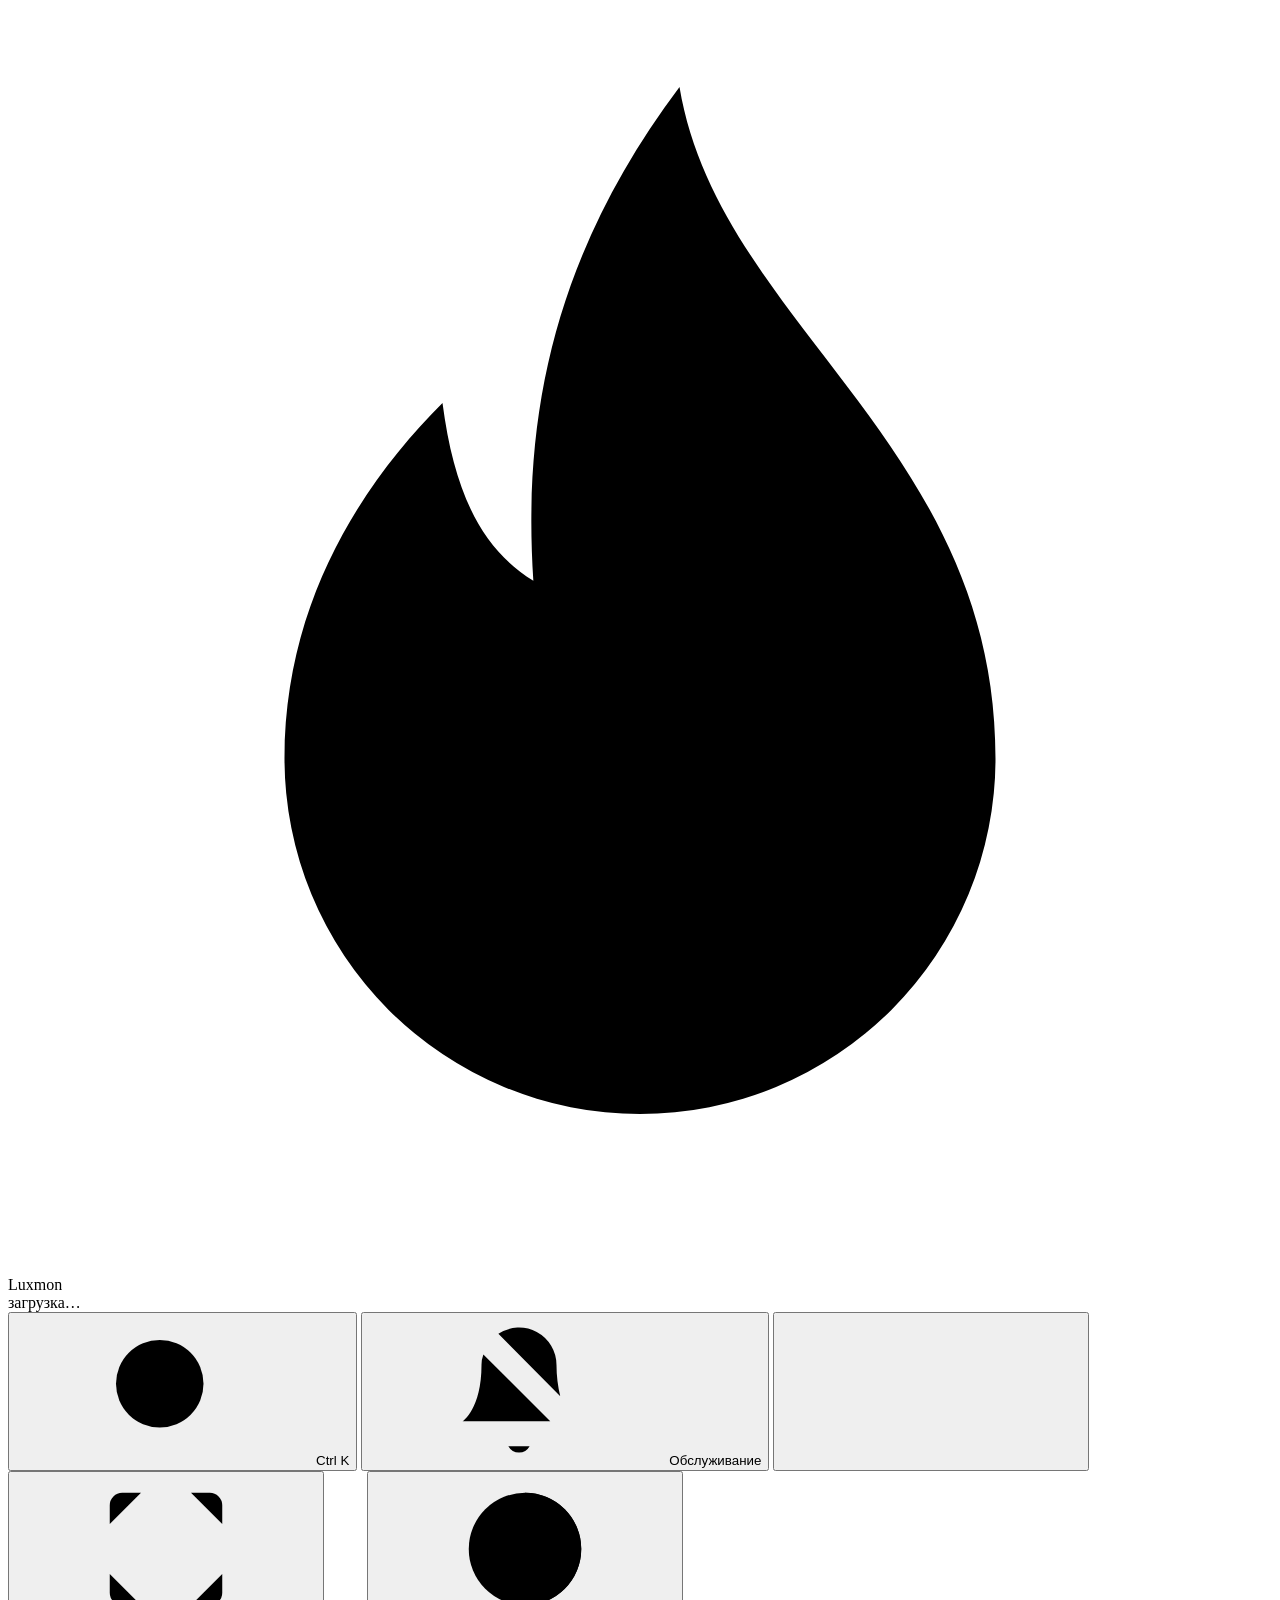
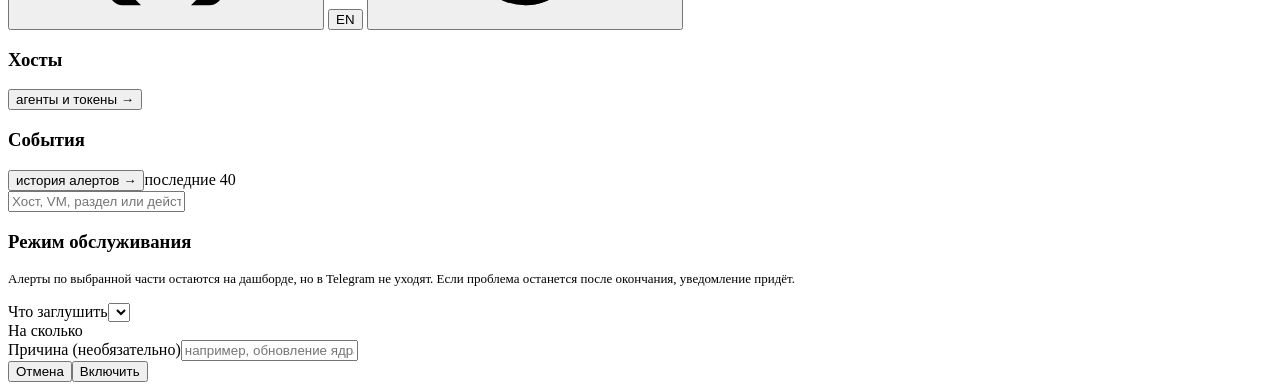
==== commit 0ac707df: "Панель: агенты и токены, роль «только просмотр», сравнение, заметки, поиск, год истории, английский " ====
--- a/server/web/index.html
+++ b/server/web/index.html
@@ -7,423 +7,7 @@
 <link rel="icon" href="data:image/svg+xml,<svg xmlns='http://www.w3.org/2000/svg' viewBox='0 0 32 32'><circle cx='16' cy='16' r='12' fill='%233ecf8e'/></svg>">
 <link rel="preconnect" href="https://fonts.googleapis.com">
 <link rel="stylesheet" href="https://fonts.googleapis.com/css2?family=Inter:wght@400;500;600;700&display=swap">
-<style>
-:root{
-  /* контраст подобран с запасом: на обычных офисных мониторах тёмные оттенки сливаются */
-  --bg:#0b0d12; --surface:#151922; --surface2:#1c212c; --line:#2a3141; --line2:#384155;
-  --text:#eef0f4; --muted:#a6aec0; --faint:#7d869b;
-  --ok:#3ecf8e; --warn:#f5b83d; --crit:#f2555a; --info:#5b9cf6;
-  --c1:#5b9cf6; --c2:#a78bfa; --c3:#3ecf8e; --c4:#f472b6; --c5:#f5b83d; --c6:#22d3ee; --c7:#fb923c; --c8:#94a3b8;
-  --r:12px; --shadow:none; --hdr:rgba(10,12,16,.78);
-}
-@media (prefers-color-scheme: light){
-  :root:not([data-theme="dark"]){
-    --bg:#f4f5f7; --surface:#ffffff; --surface2:#f7f8fa; --line:#e5e8ee; --line2:#d8dde6;
-    --text:#111418; --muted:#5b6475; --faint:#98a1b3;
-    --ok:#12a26a; --warn:#d48806; --crit:#dc3545; --info:#2f6fe4;
-    --c1:#2f6fe4; --c2:#7c3aed; --c3:#12a26a; --c4:#db2777; --c5:#d48806; --c6:#0891b2; --c7:#ea580c; --c8:#64748b;
-    --shadow:0 1px 2px rgba(16,24,40,.04); --hdr:rgba(244,245,247,.82);
-  }
-}
-:root[data-theme="light"]{
-  --bg:#f4f5f7; --surface:#ffffff; --surface2:#f7f8fa; --line:#e5e8ee; --line2:#d8dde6;
-  --text:#111418; --muted:#5b6475; --faint:#98a1b3;
-  --ok:#12a26a; --warn:#d48806; --crit:#dc3545; --info:#2f6fe4;
-  --c1:#2f6fe4; --c2:#7c3aed; --c3:#12a26a; --c4:#db2777; --c5:#d48806; --c6:#0891b2; --c7:#ea580c; --c8:#64748b;
-  --shadow:0 1px 2px rgba(16,24,40,.04); --hdr:rgba(244,245,247,.82);
-}
-*{box-sizing:border-box}
-html,body{margin:0;background:var(--bg);color:var(--text);font:13.5px/1.45 Inter,ui-sans-serif,system-ui,-apple-system,"Segoe UI",Roboto,sans-serif;-webkit-font-smoothing:antialiased}
-.num,td,.v{font-variant-numeric:tabular-nums}
-button{font:inherit;color:inherit;background:var(--surface);border:1px solid var(--line);border-radius:8px;padding:6px 11px;cursor:pointer;transition:border-color .12s,background .12s}
-button:hover{border-color:var(--line2);background:var(--surface2)}
-button.on{background:var(--text);color:var(--bg);border-color:var(--text)}
-.link{background:none;border:0;padding:0;color:var(--info);cursor:pointer;font-size:12px;font-weight:500}
-.link:hover{background:none;text-decoration:underline}
-.muted{color:var(--muted)} .faint{color:var(--faint)}
-.spacer{flex:1}
-
-/* header */
-header{position:sticky;top:0;z-index:5;background:var(--hdr);backdrop-filter:saturate(1.4) blur(10px);-webkit-backdrop-filter:saturate(1.4) blur(10px);border-bottom:1px solid var(--line)}
-.hdr{padding:10px 24px;display:flex;align-items:center;gap:12px}
-.logo{display:flex;align-items:center;gap:9px;font-weight:700;font-size:16px;letter-spacing:-.02em}
-.logo svg{width:20px;height:20px;color:var(--state);filter:drop-shadow(0 0 6px color-mix(in srgb,var(--state) 55%,transparent));animation:breathe 3.6s ease-in-out infinite}
-.status{display:inline-flex;align-items:center;gap:8px;padding:5px 11px;border-radius:999px;font-size:12.5px;font-weight:500;background:color-mix(in srgb,var(--ok) 12%,transparent);color:var(--ok)}
-.status.warn{background:color-mix(in srgb,var(--warn) 14%,transparent);color:var(--warn)}
-.status.crit{background:color-mix(in srgb,var(--crit) 14%,transparent);color:var(--crit)}
-.updated{font-size:12px;color:var(--faint)}
-
-.wrap{padding:18px 24px 48px}
-.dot{width:8px;height:8px;border-radius:50%;background:var(--ok);flex:none;display:inline-block}
-.dot.warn{background:var(--warn)} .dot.crit{background:var(--crit)} .dot.off{background:var(--faint)} .dot.info{background:var(--info)}
-.dot.live{animation:pulse 2.4s infinite}
-@keyframes pulse{0%{box-shadow:0 0 0 0 color-mix(in srgb,var(--ok) 55%,transparent)}70%{box-shadow:0 0 0 6px transparent}100%{box-shadow:0 0 0 0 transparent}}
-
-/* banners */
-.banners{display:flex;flex-direction:column;gap:8px;margin-bottom:14px}
-.banners:empty{display:none}
-.banner{display:flex;align-items:center;gap:10px;padding:10px 14px;border-radius:10px;border:1px solid;font-weight:500}
-.banner.warn{background:color-mix(in srgb,var(--warn) 9%,var(--surface));border-color:color-mix(in srgb,var(--warn) 32%,var(--line))}
-.banner.crit{background:color-mix(in srgb,var(--crit) 9%,var(--surface));border-color:color-mix(in srgb,var(--crit) 36%,var(--line))}
-.banner.info{background:color-mix(in srgb,var(--info) 8%,var(--surface));border-color:color-mix(in srgb,var(--info) 30%,var(--line))}
-.banner.muted{opacity:.55}
-.banner .since{margin-left:auto;color:var(--muted);font-size:12px;font-weight:400;white-space:nowrap}
-.banner button{padding:3px 10px;font-size:12px}
-
-/* состояние всей панели: логотип, значок вкладки, главный статус */
-body{--state:var(--ok)} body[data-state="warn"]{--state:var(--warn)} body[data-state="crit"]{--state:var(--crit)}
-@keyframes breathe{0%,100%{opacity:1;transform:scale(1)}50%{opacity:.78;transform:scale(.94)}}
-body[data-state="crit"] .logo svg,body[data-state="crit"] .hero>svg{animation-duration:1.1s}
-.hero{display:flex;align-items:center;gap:16px;padding:16px 20px;margin-bottom:14px;border-radius:var(--r);border:1px solid color-mix(in srgb,var(--state) 34%,var(--line));background:radial-gradient(120% 180% at 0% 50%,color-mix(in srgb,var(--state) 17%,transparent),transparent 62%),var(--surface);box-shadow:var(--shadow)}
-.hero>svg{width:42px;height:42px;flex:none;color:var(--state);filter:drop-shadow(0 0 12px color-mix(in srgb,var(--state) 60%,transparent));animation:breathe 3.6s ease-in-out infinite}
-.hero-t{min-width:0}
-.hero-h{font-size:24px;font-weight:700;letter-spacing:-.025em;line-height:1.2;color:var(--state);overflow-wrap:anywhere}
-.hero-s{color:var(--muted);margin-top:2px}
-.hero-r{margin-left:auto;text-align:right;font-size:12px;color:var(--muted);max-width:38%;flex:none}
-.hero-r .ttl{color:var(--faint)}
-.hero-r .clock{display:none}
-.bgroup>summary{list-style:none;cursor:pointer}
-.bgroup>summary::-webkit-details-marker{display:none}
-.bgroup>summary .chev{transition:transform .15s;display:inline-block;margin-left:8px}
-.bgroup[open]>summary .chev{transform:rotate(180deg)}
-.bgroup .gbody{display:flex;flex-direction:column;gap:6px;margin:6px 0 2px 14px}
-.bgroup .gbody .banner{padding:7px 12px;font-weight:400}
-
-.ic{width:1.1em;height:1.1em;vertical-align:-.18em;flex:none;fill:none;stroke:currentColor;stroke-width:2;stroke-linecap:round;stroke-linejoin:round}
-.hdr button{display:inline-flex;align-items:center;gap:6px}
-.hero{flex-wrap:wrap}
-.day{flex-basis:100%;margin-top:2px}
-.day-b{display:grid;grid-template-columns:repeat(96,minmax(0,1fr));gap:1px}
-.day-b i{height:9px;border-radius:1.500px;background:color-mix(in srgb,var(--ok) 42%,transparent)}
-.day-b i.warn{background:var(--warn)} .day-b i.crit{background:var(--crit)} .day-b i.off{background:var(--line2)}
-.day-l{display:flex;justify-content:space-between;gap:12px;margin-top:4px;font-size:11px;color:var(--faint)}
-.hgroup{padding:7px 16px;border-top:1px solid var(--line);background:var(--surface2);font-size:11px;font-weight:600;color:var(--muted);letter-spacing:.04em;text-transform:uppercase}
-.hgroup.warn{color:var(--warn)}
-.ev-i{color:var(--ok);font-size:13px;line-height:1;transform:translateY(1px)}
-.ev-i.warn{color:var(--warn)} .ev-i.crit{color:var(--crit)} .ev-i.info{color:var(--info)}
-.evg>summary{list-style:none;cursor:pointer}
-.evg>summary::-webkit-details-marker{display:none}
-.evg>summary:hover{background:var(--surface2)}
-.evg>summary b{font-weight:500}
-.evg>summary small{margin-left:6px;color:var(--faint)}
-.evg[open]>summary small{display:none}
-.evg>div.ev{padding-left:30px;background:color-mix(in srgb,var(--surface2) 55%,transparent)}
-.evg{border-top:1px solid var(--line)} .evg:first-child{border-top:0} .evg>summary.ev{border-top:0}
-/* заготовки, пока не пришли первые данные */
-@keyframes shim{0%{background-position:120% 0}100%{background-position:-20% 0}}
-#hero:empty,#kpis:empty,.panel:empty,#hosts:empty{display:block;min-height:96px;margin-bottom:14px;border-radius:var(--r);background:linear-gradient(100deg,var(--surface) 30%,var(--surface2) 50%,var(--surface) 70%) 0 0/300% 100%;animation:shim 1.5s linear infinite}
-.panel:empty{min-height:190px;margin:0}
-#hosts:empty{margin:0;border-radius:0}
-@keyframes rise{from{transform:translateY(6px)}to{transform:none}}
-/* только при открытии страницы: balance() переставляет панели, и анимация запускалась бы заново */
-body.entering .panel:not(:empty){animation:rise .35s ease-out}
-
-/* kpi strip */
-.kpis{display:grid;grid-template-columns:repeat(6,minmax(0,1fr));gap:12px;margin-bottom:16px}
-.kpi{background:var(--surface);border:1px solid var(--line);border-radius:var(--r);padding:12px 14px;cursor:pointer;box-shadow:var(--shadow);transition:border-color .12s}
-.kpi:hover{border-color:var(--line2)}
-.kpi.warn{border-color:color-mix(in srgb,var(--warn) 45%,var(--line))} .kpi.crit{border-color:color-mix(in srgb,var(--crit) 50%,var(--line))}
-.kpi.chg .v{animation:flash 1.6s ease-out}
-@keyframes flash{0%{color:var(--info)}100%{color:inherit}}
-.kpi .l{display:flex;align-items:center;gap:7px;font-size:11.5px;color:var(--muted);font-weight:500}
-.kpi .v{font-size:20px;font-weight:650;letter-spacing:-.02em;margin-top:6px;white-space:nowrap;overflow:hidden;text-overflow:ellipsis}
-.kpi .v small{font-size:13px;color:var(--muted);font-weight:500}
-.kpi .s{font-size:12px;color:var(--muted);margin-top:1px;white-space:nowrap;overflow:hidden;text-overflow:ellipsis}
-
-/* layout */
-.layout{display:grid;grid-template-columns:minmax(0,1fr) 400px;gap:16px;align-items:start}
-/* ssh: кто → куда | откуда | чем | когда */
-.sx{display:grid;grid-template-columns:minmax(0,1.1fr) minmax(0,1.2fr) minmax(0,1fr) minmax(0,1fr);gap:4px 16px;align-items:start;padding:9px 16px;border-top:1px solid var(--line);font-size:13px}
-.sx:first-child{border-top:0}
-.sx .s{font-size:11.5px;color:var(--muted);white-space:nowrap;overflow:hidden;text-overflow:ellipsis}
-.sx>div{min-width:0}
-.sx .m{white-space:nowrap;overflow:hidden;text-overflow:ellipsis}
-#ssh-p{display:flex;flex-direction:column}
-#ssh-p .sbody{flex:1;min-height:0;overflow:auto;border-radius:0 0 var(--r) var(--r)}
-#ssh-p .sxh{position:sticky;top:0;z-index:1;background:var(--surface)}
-#ssh-p .ph{flex-wrap:wrap;row-gap:6px}
-#ssh-p .ph .link{white-space:nowrap}
-.sx .cnt{font-size:11px;color:var(--muted);background:var(--surface2);border-radius:5px;padding:0 5px;margin-left:6px}
-.sx.fail .m b{color:var(--crit)}
-#ssh-p,#drawer-in{container-type:inline-size}
-@container (max-width:620px){.sx{grid-template-columns:minmax(0,1fr) minmax(0,1fr);row-gap:8px}.sxh{display:none !important}}
-.sxh{padding-top:8px;padding-bottom:4px;font-size:10.5px;color:var(--faint);text-transform:uppercase;letter-spacing:.05em;border-top:0}
-.sfail{display:flex;gap:10px;align-items:baseline;padding:8px 16px;border-top:1px solid var(--line);font-size:12.5px;background:color-mix(in srgb,var(--crit) 6%,transparent)}
-.col{display:flex;flex-direction:column;gap:16px;min-width:0}
-.panel{background:var(--surface);border:1px solid var(--line);border-radius:var(--r);box-shadow:var(--shadow);min-width:0}
-.ph{display:flex;align-items:center;gap:10px;padding:13px 16px;border-bottom:1px solid var(--line)}
-.ph h3{margin:0;font-size:13.5px;font-weight:600;letter-spacing:-.005em}
-.ph .meta{margin-left:auto;color:var(--faint);font-size:12px;white-space:nowrap}
-.pb{padding:14px 16px}
-.pb.flush{padding:4px 0}
-.empty{color:var(--faint);font-size:13px;padding:14px 16px}
-.badge{display:inline-flex;align-items:center;gap:5px;padding:2px 8px;border-radius:6px;font-size:11.5px;font-weight:600;background:color-mix(in srgb,var(--ok) 13%,transparent);color:var(--ok);white-space:nowrap}
-.badge.warn{background:color-mix(in srgb,var(--warn) 15%,transparent);color:var(--warn)}
-.badge.crit{background:color-mix(in srgb,var(--crit) 14%,transparent);color:var(--crit)}
-.badge.mute{background:var(--surface2);color:var(--muted);border:1px solid var(--line)}
-.tag{font-size:10.5px;font-weight:600;color:var(--muted);border:1px solid var(--line);border-radius:5px;padding:0 5px;letter-spacing:.03em}
-
-/* bars + sparks */
-.bar{height:5px;border-radius:99px;background:var(--surface2);overflow:hidden;box-shadow:inset 0 0 0 1px var(--line)}
-.bar>i{display:block;height:100%;border-radius:99px;background:var(--ok)}
-.bar>i.warn{background:var(--warn)} .bar>i.crit{background:var(--crit)}
-.spark{display:block;width:100%;height:26px}
-
-/* hosts */
-.hhead,.hrow{display:grid;grid-template-columns:minmax(150px,1.3fr) minmax(120px,1fr) minmax(120px,1fr) 110px 120px 84px;gap:16px;align-items:center;padding:0 16px}
-.hhead{padding-top:10px;padding-bottom:6px;font-size:11px;color:var(--faint);font-weight:500;text-transform:uppercase;letter-spacing:.06em}
-.hrow{padding-top:11px;padding-bottom:11px;border-top:1px solid var(--line);cursor:pointer;transition:background .12s}
-.hrow:hover{background:var(--surface2)}
-.hrow.down{opacity:.55}
-.hname{display:flex;align-items:center;gap:9px;min-width:0}
-.hname b{font-weight:600;font-size:14px}
-.hname .sub{font-size:12px;color:var(--muted);white-space:nowrap;overflow:hidden;text-overflow:ellipsis}
-.mc{display:grid;grid-template-columns:44px 1fr;gap:8px;align-items:center}
-.mc .v{font-weight:600;font-size:14px}
-.mc .v small{font-size:11px;color:var(--muted);font-weight:500}
-.dk .v{font-weight:600;font-size:13px;display:flex;justify-content:space-between;margin-bottom:5px}
-.two{font-size:12px;line-height:1.5;color:var(--muted);white-space:nowrap}
-.two b{color:var(--text);font-weight:500}
-.two .bar{margin-top:4px;width:110px}
-.logmsg{font-family:var(--mono,ui-monospace,monospace);font-size:12px;white-space:normal;word-break:break-word;color:var(--text)}
-.wear{display:inline-flex;align-items:center;gap:6px}.wear .bar{width:54px}
-.upd{color:var(--info,#5b8def);font-weight:500}.upd.boot{color:var(--warn)}
-.ptable td{font-size:12.5px}.ptable .cmd{max-width:460px;overflow:hidden;text-overflow:ellipsis;white-space:nowrap;color:var(--muted);font-family:ui-monospace,monospace;font-size:11.5px}
-.ubars{display:flex;gap:2px;align-items:flex-end;height:26px}
-.ubars i{flex:1;min-width:3px;height:100%;border-radius:2px;background:var(--ok)}
-.ubars i.warn{background:var(--warn)}.ubars i.crit{background:var(--crit)}.ubars i.none{background:var(--surface2);box-shadow:inset 0 0 0 1px var(--line)}
-.urow{display:grid;grid-template-columns:170px 1fr 70px;gap:14px;align-items:center;padding:8px 16px;border-top:1px solid var(--line);font-size:13px}
-.hl{display:none;font-size:10.5px;color:var(--faint);text-transform:uppercase;letter-spacing:.05em}
-
-/* guests */
-table{width:100%;border-collapse:collapse;font-size:13px}
-th{font-weight:500;color:var(--faint);text-align:left;font-size:11px;text-transform:uppercase;letter-spacing:.06em;padding:10px 12px 6px;white-space:nowrap}
-td{padding:8px 12px;border-top:1px solid var(--line);white-space:nowrap}
-th:first-child,td:first-child{padding-left:16px} th:last-child,td:last-child{padding-right:16px}
-td.r,th.r{text-align:right}
-tr.off td{color:var(--faint)}
-.tbl{overflow-x:auto}
-.filters{display:flex;gap:4px;margin-left:auto}
-.filters button{padding:3px 9px;font-size:12px}
-.minibar{display:flex;align-items:center;gap:8px}
-.minibar .bar{width:70px;flex:none}
-
-/* services */
-.checks{display:grid;grid-template-columns:repeat(auto-fill,minmax(190px,1fr));gap:8px}
-.chk{display:flex;align-items:center;gap:9px;padding:9px 11px;border:1px solid var(--line);border-radius:9px;background:var(--surface2);min-width:0}
-.chk .n{font-weight:500;overflow:hidden;text-overflow:ellipsis;white-space:nowrap}
-.chk .ms{margin-left:auto;font-size:12px;color:var(--muted);white-space:nowrap}
-.chk.bad{border-color:color-mix(in srgb,var(--crit) 45%,var(--line));background:color-mix(in srgb,var(--crit) 7%,var(--surface2))}
-.chk.bad .ms{color:var(--crit)}
-
-/* right column */
-.list{display:flex;flex-direction:column}
-.li{display:flex;align-items:center;gap:10px;padding:8px 16px;border-top:1px solid var(--line);font-size:13px;min-width:0}
-.li:first-child{border-top:0}
-.li .end{margin-left:auto;white-space:nowrap;font-size:12px;color:var(--muted)}
-.ev{display:grid;grid-template-columns:44px 15px 1fr;gap:10px;align-items:baseline;padding:8px 16px;border-top:1px solid var(--line);font-size:12.5px}
-.ev:first-child{border-top:0}
-.ev time{color:var(--faint);font-size:11.5px}
-.ev .dot{width:7px;height:7px;transform:translateY(-1px)}
-.events{max-height:300px;overflow:auto}
-.stats{display:grid;grid-template-columns:1fr 1fr;gap:8px;margin-bottom:14px}
-.stat{background:var(--surface2);border:1px solid var(--line);border-radius:9px;padding:9px 11px}
-.stat .l{font-size:11px;color:var(--muted);font-weight:500}
-.stat .v{font-size:16px;font-weight:650;margin-top:2px}
-.stat .s{font-size:11.5px;color:var(--faint)}
-.pool{display:grid;grid-template-columns:90px 1fr 92px;gap:10px;align-items:center;font-size:12.5px;padding:4px 0}
-.pool .r{text-align:right;color:var(--muted);font-size:12px}
-.sub-h{font-size:11px;color:var(--faint);font-weight:500;text-transform:uppercase;letter-spacing:.06em;padding:12px 16px 4px}
-
-/* drawer */
-.overlay{position:fixed;inset:0;background:rgba(5,7,12,.5);backdrop-filter:blur(2px);display:none;z-index:10}
-.overlay.open{display:block}
-.drawer{position:fixed;top:0;right:0;bottom:0;width:min(1000px,100%);background:var(--bg);border-left:1px solid var(--line);z-index:11;transform:translateX(100%);transition:transform .22s ease;overflow:auto}
-.drawer.open{transform:none}
-.drawer-in{padding:20px 24px 40px}
-.drawer-h{display:flex;align-items:center;gap:12px;flex-wrap:wrap;margin-bottom:16px}
-.drawer-h h3{margin:0;font-size:19px;font-weight:650;letter-spacing:-.02em}
-.ranges{display:flex;gap:4px}
-.ranges button{padding:4px 10px;font-size:12px}
-.charts{display:grid;grid-template-columns:1fr 1fr;gap:12px}
-.chart{padding:12px 14px 8px}
-.chart-h{display:flex;align-items:baseline;gap:10px;margin-bottom:6px}
-.chart-h h4{margin:0;font-size:12.5px;font-weight:600}
-.legend{display:flex;gap:10px;flex-wrap:wrap;margin-left:auto;font-size:11.5px;color:var(--muted)}
-.legend i{display:inline-block;width:9px;height:3px;border-radius:2px;margin-right:5px;vertical-align:middle}
-.chart svg{display:block;width:100%;height:170px;overflow:visible}
-.chart .grid line{stroke:var(--line)}
-.chart .axis text{fill:var(--faint);font-size:10px}
-.info-grid{display:grid;grid-template-columns:repeat(4,1fr);gap:10px;margin-bottom:12px}
-.tip{position:fixed;pointer-events:none;z-index:20;background:var(--surface);border:1px solid var(--line2);border-radius:8px;padding:7px 10px;font-size:12px;box-shadow:0 8px 24px rgba(0,0,0,.18);display:none;min-width:130px}
-.tip div{display:flex;justify-content:space-between;gap:14px}
-.tip .t{color:var(--muted);margin-bottom:3px}
-
-/* modal */
-.modal{position:fixed;left:50%;top:12vh;transform:translateX(-50%);width:min(460px,calc(100% - 32px));z-index:12;padding:20px;display:none;background:var(--surface);border:1px solid var(--line2);border-radius:14px;box-shadow:0 20px 50px rgba(0,0,0,.3)}
-.modal.open{display:block}
-.modal h3{margin:0 0 6px;font-size:16px}
-.field{display:flex;flex-direction:column;gap:6px;margin-bottom:14px}
-.field label{font-size:12px;color:var(--muted);font-weight:500}
-select,input{font:inherit;color:var(--text);background:var(--surface2);border:1px solid var(--line);border-radius:8px;padding:8px 10px}
-.chips{display:flex;gap:6px;flex-wrap:wrap}
-.row-end{display:flex;justify-content:flex-end;gap:8px}
-
-/* cluster map */
-.map{display:grid;grid-template-columns:repeat(auto-fit,minmax(220px,1fr));gap:12px;padding:14px 16px}
-.node{position:relative;border:1px solid var(--line);border-radius:10px;background:var(--surface2);padding:10px;min-width:0}
-.node.down{border-color:color-mix(in srgb,var(--crit) 60%,var(--line));background:color-mix(in srgb,var(--crit) 7%,var(--surface2))}
-#map-p{container-type:inline-size}
-.map{padding-bottom:0}
-.node::after{content:"";position:absolute;left:50%;top:100%;width:2px;height:14px;background:linear-gradient(var(--ok) 50%,transparent 50%) 0 0/2px 6px;animation:flow 1.2s linear infinite}
-.node.down::after{background:var(--crit);animation:none}
-@keyframes flow{to{background-position:0 6px}}
-.buses{display:grid;grid-template-columns:repeat(2,minmax(0,1fr));gap:8px;padding:14px 16px}
-.bus{display:flex;align-items:center;gap:8px;min-width:0;padding:8px 12px;border-radius:8px;border:1px solid var(--line);background:var(--surface2);cursor:pointer;font-size:12.5px}
-.bus:hover{border-color:var(--line2)}
-.bus b{font-weight:600}
-.bus span:last-child{margin-left:auto;color:var(--muted);white-space:nowrap;overflow:hidden;text-overflow:ellipsis}
-.bus.warn{border-color:color-mix(in srgb,var(--warn) 45%,var(--line))} .bus.crit{border-color:color-mix(in srgb,var(--crit) 50%,var(--line))}
-@container (max-width:680px){.node::after{display:none}.map{padding-bottom:0}}
-.node-rings{display:flex;justify-content:space-around;margin-bottom:10px}
-.ring{display:flex;flex-direction:column;align-items:center;font-size:11px;color:var(--muted)}
-.ring svg{width:56px;height:56px;display:block}
-.ring circle{fill:none;stroke-width:4.5}
-.ring .bg{stroke:var(--line)}
-.ring .fg{stroke:var(--ok);stroke-linecap:round;transform:rotate(-90deg);transform-origin:center;transition:stroke-dasharray .8s ease-out}
-.ring.warn .fg{stroke:var(--warn)} .ring.crit .fg{stroke:var(--crit)}
-.ring text{font-size:12px;font-weight:650;fill:var(--text);text-anchor:middle;dominant-baseline:central}
-.gt .role{font-style:normal;font-size:10px;padding:0 5px;border-radius:999px;color:var(--muted);border:1px solid var(--line2)}
-.gt .role.leader{color:var(--ok);border-color:color-mix(in srgb,var(--ok) 50%,var(--line))}
-.gt.moved{animation:moved 2s ease-out 2;border-color:var(--info)}
-.gt.moved span{color:var(--info)}
-@keyframes moved{0%{background:color-mix(in srgb,var(--info) 28%,var(--surface))}100%{background:var(--surface)}}
-.ev.fresh{animation:fresh 3s ease-out}
-@keyframes fresh{0%{background:color-mix(in srgb,var(--info) 24%,transparent)}100%{background:transparent}}
-@media (prefers-reduced-motion:reduce){*{animation:none!important;transition:none!important}}
-.node-h{display:flex;align-items:center;gap:8px;margin-bottom:8px}
-.node-h b{font-weight:600}
-.gtiles{display:grid;grid-template-columns:repeat(auto-fill,minmax(96px,1fr));gap:6px}
-.gt{border:1px solid var(--line);border-left:3px solid var(--ok);border-radius:7px;padding:6px 8px;background:var(--surface);cursor:pointer;min-width:0}
-.gt:hover{border-color:var(--line2)}
-.gt.off{border-left-color:var(--faint);opacity:.6}
-.gt.warn{border-left-color:var(--warn)} .gt.crit{border-left-color:var(--crit)}
-.gt b{display:block;font-size:12px;font-weight:600;overflow:hidden;text-overflow:ellipsis;white-space:nowrap}
-.gt span{display:block;font-size:11px;color:var(--muted);white-space:nowrap;overflow:hidden;text-overflow:ellipsis}
-tr.click{cursor:pointer} tr.click:hover td{background:var(--surface2)}
-
-/* charts: annotations + zoom */
-.chart svg .zoom{fill:color-mix(in srgb,var(--info) 18%,transparent);stroke:var(--info);stroke-width:1}
-.chart svg{cursor:crosshair;user-select:none;touch-action:pan-y}
-
-/* settings + history */
-.form-grid{display:grid;grid-template-columns:repeat(auto-fill,minmax(280px,1fr));gap:10px 16px}
-.form-grid .field{margin:0}
-.unit{display:flex;align-items:center;gap:8px}
-.unit input{flex:1;min-width:0}
-.unit span{font-size:12px;color:var(--muted);white-space:nowrap}
-.sect{margin:22px 0 10px;font-size:13px;font-weight:600}
-.ctable input,.ctable select{width:100%;padding:6px 8px;font-size:12.5px}
-.ctable td{padding:5px 6px;border-top:0}
-.ctable th{padding:4px 6px}
-textarea{font:inherit;font-size:12.5px;color:var(--text);background:var(--surface2);border:1px solid var(--line);border-radius:8px;padding:8px 10px;width:100%;min-height:110px;font-family:ui-monospace,Menlo,Consolas,monospace}
-.err-box{color:var(--crit);font-size:13px;margin-right:auto;align-self:center}
-.ok-box{color:var(--ok);font-size:13px;margin-right:auto;align-self:center}
-
-/* wall mode: экран на стене — крупно и без лишнего */
-body.wall{font-size:15px}
-body.wall .hero{padding:26px 32px}
-body.wall .hero>svg{width:76px;height:76px}
-body.wall .hero-h{font-size:44px}
-body.wall .hero-s{font-size:19px}
-body.wall .hero-r .clock{display:block;font-size:56px;font-weight:700;letter-spacing:-.03em;line-height:1;color:var(--text)}
-body.wall .hero-r .ev-last{display:none}
-body.wall #maint,body.wall #settings,body.wall #theme,body.wall #userbox,body.wall #guests-p,body.wall #backups-p,body.wall #ssh-p,body.wall #disks-p,body.wall #hosts-meta{display:none}
-body.wall .kpi .v{font-size:32px}
-body.wall .kpi .l,body.wall .kpi .s{font-size:14px}
-body.wall .banner{font-size:18px;padding:14px 18px}
-body.wall .hname b{font-size:17px}
-body.wall .mc .v{font-size:17px}
-body.wall .status{font-size:15px;padding:7px 14px}
-
-@media (min-width:1700px){
-  .layout{grid-template-columns:minmax(0,1fr) 460px}
-}
-/* таблица хостов подстраивается под ширину своей панели, а не экрана: так строки не вылезают за её край */
-#hosts-p{container-type:inline-size}
-.hrow>*{min-width:0}
-@container (max-width:860px){
-  .hhead,.hrow{grid-template-columns:minmax(130px,1.2fr) minmax(90px,1fr) minmax(90px,1fr) 88px 112px 62px;gap:10px}
-  .hrow .two{font-size:12px;overflow:hidden}
-}
-/* хост — две строки: имя и четыре цифры, без мини-графиков */
-@container (max-width:660px){
-  .hhead{display:none}
-  .hrow{grid-template-columns:repeat(4,minmax(0,1fr));gap:6px 10px;padding:10px 12px}
-  .hrow .hname{grid-column:1/-1}
-  .hrow .spark,.hrow>.two:last-child{display:none}
-  .hrow .mc{display:block}
-  .hrow .mc .v{font-size:15px}
-  .hrow .dk .v{margin-bottom:4px}
-  .hrow .dk .v>span:first-child{display:none}
-  .hrow .two{font-size:11.5px;line-height:1.35}
-  .hl{display:block;margin-bottom:2px}
-}
-/* в таблице гостей на узкой панели — только главное: узел, сеть и аптайм есть в панели гостя */
-#guests-p{container-type:inline-size}
-@container (max-width:860px){#guests-p tr>:nth-child(7),#guests-p tr>:nth-child(8){display:none}}
-@container (max-width:560px){#guests-p tr>:nth-child(3){display:none}}
-/* шапка в одну строку: иначе она шире страницы */
-.logo,.status,.hdr button{white-space:nowrap}
-@media (max-width:1000px){
-  .updated,#logout .u,#maint span{display:none}
-}
-@media (max-width:760px){.day-b i{height:7px}.hgroup{padding:6px 12px}}
-@media (max-width:1180px){
-  .layout{grid-template-columns:1fr}
-  .kpis{grid-template-columns:repeat(3,minmax(0,1fr))}
-}
-@media (max-width:760px){
-  .hdr,.wrap{padding-left:12px;padding-right:12px}
-  .wrap{padding-top:12px}
-  /* шапка в одну строку: иначе страница шире экрана и телефон её уменьшает */
-  .hdr{gap:6px;padding-top:8px;padding-bottom:8px}
-  .hdr button{padding:6px 9px}
-  .logo{font-size:15px;gap:7px}
-  .status{min-width:0;white-space:nowrap;overflow:hidden;text-overflow:ellipsis;padding:4px 9px;font-size:12px}
-  .updated,#wall,#logout .u{display:none}
-  .hero{padding:12px 14px;gap:12px;margin-bottom:10px}
-  .hero>svg{width:32px;height:32px}
-  .hero-h{font-size:19px}
-  .hero-s{font-size:12.5px}
-  .hero-r{display:none}
-  .buses{grid-template-columns:minmax(0,1fr)}
-  .bgroup .gbody{margin-left:6px}
-  .kpis{grid-template-columns:repeat(2,minmax(0,1fr));gap:8px;margin-bottom:12px}
-  .kpi{padding:10px 12px}
-  .kpi .v{font-size:18px;margin-top:3px}
-  .layout,.col{gap:12px}
-  .ph{padding:11px 12px;flex-wrap:wrap;row-gap:8px}
-  .ph .meta{white-space:normal}
-  #hosts-meta{display:none}
-  .drawer-in{padding:14px 12px 32px}
-  .drawer-h{gap:8px;margin-bottom:12px}
-  .chart{padding:10px 10px 6px}
-  .chart svg{height:130px}
-  .modal{top:16px;max-height:calc(100vh - 32px);overflow:auto}
-  .urow{grid-template-columns:100px 1fr 56px;gap:8px;padding:8px 12px}
-  .ev{padding:8px 12px}
-  .checks{grid-template-columns:1fr 1fr;gap:6px}
-  .sx{grid-template-columns:minmax(0,1fr) minmax(0,1fr);padding:9px 12px}
-  .sxh{display:none}
-  .sfail{padding:8px 12px;flex-wrap:wrap}
-  .chk{padding:8px 9px;gap:7px}
-  .pb{padding:12px}
-  .charts,.info-grid{grid-template-columns:1fr 1fr}
-  .charts{grid-template-columns:1fr}
-  #maint span{display:none}
-}
-</style>
+<link rel="stylesheet" href="/app.css">
 </head>
 <body class="entering">
 <svg style="display:none" aria-hidden="true">
@@ -440,6 +24,7 @@
   <symbol id="i-node" viewBox="0 0 24 24"><rect x="2" y="3" width="20" height="8" rx="2"/><rect x="2" y="13" width="20" height="8" rx="2"/><path d="M6 7h.01M6 17h.01"/></symbol>
   <symbol id="i-disk" viewBox="0 0 24 24"><path d="M22 12H2M5.500 5.100 2 12v6a2 2 0 0 0 2 2h16a2 2 0 0 0 2-2v-6l-3.500-6.900A2 2 0 0 0 16.800 4H7.200a2 2 0 0 0-1.700 1.100zM6 16h.01M10 16h.01"/></symbol>
   <symbol id="i-net" viewBox="0 0 24 24"><path d="M2 8.800a15 15 0 0 1 20 0M5 12.500a10 10 0 0 1 14 0M8.500 16a5 5 0 0 1 7 0M12 20h.01"/></symbol>
+  <symbol id="i-search" viewBox="0 0 24 24"><circle cx="11" cy="11" r="7"/><path d="m20 20-3.500-3.500"/></symbol>
   <symbol id="i-alert" viewBox="0 0 24 24"><path d="M10.300 3.900 1.800 18a2 2 0 0 0 1.700 3h17a2 2 0 0 0 1.700-3L13.700 3.900a2 2 0 0 0-3.400 0zM12 9v4M12 17h.01"/></symbol>
 </svg>
 <header><div class="hdr">
@@ -447,9 +32,11 @@
   <span class="status" id="summary"><span class="dot"></span>загрузка…</span>
   <div class="spacer"></div>
   <span class="updated num" id="updated"></span>
-  <button id="maint"><svg class="ic"><use href="#i-mute"/></svg><span>Обслуживание</span></button>
-  <button id="settings" title="Настройки"><svg class="ic"><use href="#i-sliders"/></svg></button>
+  <button id="find" title="Поиск: хост, VM, раздел (Ctrl+K)"><svg class="ic"><use href="#i-search"/></svg><span class="kbd">Ctrl K</span></button>
+  <button id="maint" class="admin-only"><svg class="ic"><use href="#i-mute"/></svg><span>Обслуживание</span></button>
+  <button id="settings" class="admin-only" title="Настройки"><svg class="ic"><use href="#i-sliders"/></svg></button>
   <button id="wall" title="Режим для экрана на стене"><svg class="ic"><use href="#i-wall"/></svg></button>
+  <button id="lang" title="Язык интерфейса / Interface language">EN</button>
   <button id="theme" title="Тема"><svg class="ic"><use href="#i-theme"/></svg></button>
   <span id="userbox"></span>
 </div></header>
@@ -463,7 +50,7 @@
     <div class="col" id="col-l">
       <section class="panel" id="map-p"></section>
       <section class="panel" id="hosts-p">
-        <div class="ph"><h3>Хосты</h3><span class="meta" id="hosts-meta"></span></div>
+        <div class="ph"><h3>Хосты</h3><button class="link" data-open="@agents">агенты и токены →</button><span class="meta" id="hosts-meta"></span></div>
         <div id="hosts"></div>
       </section>
       <section class="panel" id="guests-p"></section>
@@ -484,6 +71,10 @@
 <div class="overlay" id="overlay"></div>
 <aside class="drawer" id="drawer"><div class="drawer-in" id="drawer-in"></div></aside>
 <div class="tip" id="tip"></div>
+<div class="modal pal" id="pal" role="dialog" aria-label="Поиск">
+  <input id="pal-q" placeholder="Хост, VM, раздел или действие…" autocomplete="off" spellcheck="false">
+  <div id="pal-l"></div>
+</div>
 <div class="modal" id="modal">
   <h3>Режим обслуживания</h3>
   <div class="muted" style="font-size:13px;margin-bottom:16px">Алерты по выбранной части остаются на дашборде, но в Telegram не уходят. Если проблема останется после окончания, уведомление придёт.</div>
@@ -493,1105 +84,7 @@
   <div class="row-end"><button id="m-cancel">Отмена</button><button class="on" id="m-ok">Включить</button></div>
 </div>
 
-<script>
-const $ = s => document.querySelector(s);
-const esc = s => String(s ?? "").replace(/[&<>"]/g, c => ({"&":"&amp;","<":"&lt;",">":"&gt;",'"':"&quot;"}[c]));
-const css = v => getComputedStyle(document.documentElement).getPropertyValue(v).trim();
-// обработчики onclick="…" запрещены политикой безопасности, поэтому ссылки открывают панели через data-open
-document.addEventListener("click", e => { const b = e.target.closest("[data-open]"); if (b) openDrawer(b.dataset.open); });
-
-const fmt = {
-  pct: v => v == null ? "—" : (v >= 10 ? v.toFixed(0) : v.toFixed(1)),
-  bytes(v, d = 1) {
-    if (v == null) return "—";
-    const u = ["Б","КБ","МБ","ГБ","ТБ","ПБ"]; let i = 0;
-    while (Math.abs(v) >= 1024 && i < u.length - 1) { v /= 1024; i++; }
-    return (i ? v.toFixed(v >= 100 ? 0 : 1).replace(/\.0$/, "") : Math.round(v)) + " " + u[i];
-  },
-  rate: v => v == null ? "—" : fmt.bytes(v) + "/с",
-  bits(v) {
-    if (v == null) return "—";
-    v *= 8; const u = ["бит/с","Кбит/с","Мбит/с","Гбит/с"]; let i = 0;
-    while (v >= 1000 && i < u.length - 1) { v /= 1000; i++; }
-    return v.toFixed(v >= 100 || i == 0 ? 0 : 1) + " " + u[i];
-  },
-  dur(s) {
-    if (s == null) return "—";
-    s = Math.floor(s);
-    const d = Math.floor(s / 86400), h = Math.floor(s % 86400 / 3600), m = Math.floor(s % 3600 / 60);
-    return d ? `${d} д ${h} ч` : h ? `${h} ч ${m} мин` : m ? `${m} мин` : `${s} с`;
-  },
-  short(s) {
-    s = Math.max(0, Math.floor(s));
-    return s >= 86400 ? Math.floor(s / 86400) + " д" : s >= 3600 ? Math.floor(s / 3600) + " ч" : s >= 60 ? Math.floor(s / 60) + " мин" : s + " с";
-  },
-  ago: s => s < 60 ? "только что" : fmt.dur(s) + " назад",
-  time(ts, withDate) {
-    const d = new Date(ts * 1000);
-    const t = d.toLocaleTimeString("ru-RU", {hour:"2-digit", minute:"2-digit"});
-    return withDate ? d.toLocaleDateString("ru-RU", {day:"2-digit", month:"2-digit"}) + " " + t : t;
-  },
-};
-const level = (v, w, c) => v >= c ? "crit" : v >= w ? "warn" : "";
-const bar = (pct, w = 80, c = 92) => `<div class="bar"><i class="${level(pct, w, c)}" style="width:${Math.min(100, Math.max(1.5, pct))}%"></i></div>`;
-const lvColor = lv => css(lv == "crit" ? "--crit" : lv == "warn" ? "--warn" : "--c1");
-
-/* --------------------------------------------------------------- api */
-async function getJSON(url) {
-  const r = await fetch(url);
-  if (r.status == 401) { location.href = "/login"; throw new Error("login"); }
-  if (!r.ok) throw new Error((await r.json().catch(() => ({}))).error || r.status);
-  return r.json();
-}
-async function api(url, body) {
-  const r = await fetch(url, {method: "POST", headers: {"Content-Type": "application/json", "X-Luxmon": "1"}, body: JSON.stringify(body)});
-  if (r.status == 401) { location.href = "/login"; return null; }
-  const data = await r.json().catch(() => ({}));
-  if (!r.ok) throw new Error(data.error || r.status);
-  return data;
-}
-
-/* --------------------------------------------------------------- sparkline */
-// масштаб по данным: при CPU 5% линия не должна прилипать ко дну
-function spark(points, color, floor = 10) {
-  if (!points || points.length < 2) return `<svg class="spark"></svg>`;
-  const W = 120, H = 26, t0 = points[0][0], t1 = points.at(-1)[0];
-  const max = Math.max(floor, ...points.map(p => p[1])) * 1.15;
-  const xy = points.map(([t, v]) => [(t - t0) / (t1 - t0 || 1) * W, H - 1.5 - v / max * (H - 3)]);
-  const d = xy.map((p, i) => (i ? "L" : "M") + p[0].toFixed(1) + " " + p[1].toFixed(1)).join("");
-  const id = "g" + Math.random().toString(36).slice(2, 8);
-  return `<svg class="spark" viewBox="0 0 ${W} ${H}" preserveAspectRatio="none">
-    <defs><linearGradient id="${id}" x1="0" y1="0" x2="0" y2="1"><stop offset="0" stop-color="${color}" stop-opacity=".25"/><stop offset="1" stop-color="${color}" stop-opacity="0"/></linearGradient></defs>
-    <path d="${d}L${W} ${H}L0 ${H}Z" fill="url(#${id})"/>
-    <path d="${d}" fill="none" stroke="${color}" stroke-width="1.5" vector-effect="non-scaling-stroke" stroke-linejoin="round"/></svg>`;
-}
-
-/* --------------------------------------------------------------- big chart */
-// Все графики открытой панели связаны: курсор показывает одно и то же время на всех,
-// выделение мышью приближает период, полосы отмечают алерты и обслуживание.
-let CHARTS = [], ZOOM = null;
-const ANN_COLOR = {crit: "--crit", warn: "--warn", maint: "--info"};
-
-function lineChart(el, series, opt = {}) {
-  const W = el.clientWidth || 440, H = 170, L = 52, R = 8, T = 8, B = 20;
-  const all = series.flatMap(s => s.points);
-  if (!all.length) { el.innerHTML = `<div class="empty" style="height:${H}px;display:grid;place-items:center">нет данных</div>`; return; }
-  const t0 = opt.start ?? Math.min(...all.map(p => p[0])), t1 = opt.end ?? (Math.max(...all.map(p => p[0])) || t0 + 1);
-  let max = opt.max ?? Math.max(opt.minMax || 0, Math.max(...all.map(p => p[1])) * 1.15);
-  if (!max || max <= 0) max = 1;
-  const x = t => L + (t - t0) / (t1 - t0 || 1) * (W - L - R);
-  const y = v => T + (1 - Math.min(v, max) / max) * (H - T - B);
-  const yf = opt.fmt || (v => v.toFixed(0));
-  let g = `<g class="grid">`;
-  for (let i = 0; i <= 4; i++) g += `<line x1="${L}" x2="${W - R}" y1="${y(max * i / 4)}" y2="${y(max * i / 4)}"/>`;
-  g += `</g><g class="axis">`;
-  for (let i = 0; i <= 4; i += 2) g += `<text x="${L - 6}" y="${y(max * i / 4) + 3}" text-anchor="end">${yf(max * i / 4)}</text>`;
-  const span = t1 - t0;
-  for (let i = 0; i <= 4; i++) {
-    const t = t0 + span * i / 4;
-    g += `<text x="${x(t)}" y="${H - 4}" text-anchor="${i == 0 ? "start" : i == 4 ? "end" : "middle"}">${fmt.time(t, span > 86400 * 1.5)}</text>`;
-  }
-  g += `</g>`;
-  let ann = "";
-  for (const a of opt.ann || []) {
-    const a0 = Math.max(a.start, t0), a1 = Math.min(a.end ?? Date.now() / 1000, t1);
-    if (a1 <= a0) continue;
-    ann += `<rect x="${x(a0)}" y="${T}" width="${Math.max(2, x(a1) - x(a0))}" height="${H - T - B}" fill="${css(ANN_COLOR[a.kind] || "--warn")}" opacity="${a.kind == "maint" ? .1 : .14}"><title>${esc(a.msg)}</title></rect>`;
-  }
-  let paths = "";
-  for (const s of series) {
-    if (!s.points.length) continue;
-    // разрыв линии, если между точками пропуск больше 3 шагов
-    let d = "", prev = null;
-    for (const [t, v] of s.points) {
-      d += (prev == null || t - prev > (s.step || 60) * 3 ? "M" : "L") + x(t).toFixed(1) + " " + y(v).toFixed(1);
-      prev = t;
-    }
-    if (s.fill) {
-      const gid = "f" + Math.random().toString(36).slice(2, 8);
-      paths += `<defs><linearGradient id="${gid}" x1="0" y1="0" x2="0" y2="1"><stop offset="0" stop-color="${s.color}" stop-opacity=".28"/><stop offset="1" stop-color="${s.color}" stop-opacity="0"/></linearGradient></defs><path d="${d}L${x(s.points.at(-1)[0])} ${y(0)}L${x(s.points[0][0])} ${y(0)}Z" fill="url(#${gid})"/>`;
-    }
-    paths += `<path d="${d}" fill="none" stroke="${s.color}" stroke-width="1.8" stroke-linejoin="round" stroke-linecap="round"/>`;
-  }
-  el.innerHTML = `<svg viewBox="0 0 ${W} ${H}">${ann}${g}${paths}<line class="cur" y1="${T}" y2="${H - B}" stroke="${css("--faint")}" stroke-dasharray="3 3" style="display:none"/><rect class="zoom" y="${T}" height="${H - T - B}" style="display:none"/><rect class="hit" x="${L}" y="0" width="${W - L - R}" height="${H}" fill="transparent"/></svg>`;
-  const svg = el.querySelector("svg");
-  const dots = series.filter(s => s.points.length).map(s => {
-    const c = document.createElementNS("http://www.w3.org/2000/svg", "circle");
-    c.setAttribute("r", 3.5); c.setAttribute("fill", s.color); c.setAttribute("stroke", css("--surface")); c.setAttribute("stroke-width", 1.5); c.style.display = "none"; c.style.pointerEvents = "none";
-    svg.insertBefore(c, svg.querySelector(".hit"));
-    return {c, s};
-  });
-  const ch = {svg, series, yf, x, y, t0, t1, dots, cur: svg.querySelector(".cur"), zoom: svg.querySelector(".zoom")};
-  CHARTS.push(ch);
-  const tAt = e => { const r = svg.getBoundingClientRect(); return t0 + ((e.clientX - r.left) * W / r.width - L) / (W - L - R) * (t1 - t0); };
-  let drag = null;
-  svg.addEventListener("mousemove", e => {
-    const t = tAt(e);
-    hoverAll(t, ch, e);
-    if (drag != null) {
-      const a = Math.max(t0, Math.min(drag, t)), b = Math.min(t1, Math.max(drag, t));
-      ch.zoom.setAttribute("x", x(a)); ch.zoom.setAttribute("width", Math.max(0, x(b) - x(a))); ch.zoom.style.display = "";
-    }
-  });
-  // на телефоне значение показывается по касанию, листание страницы не мешает
-  let touchEnd;
-  const touch = e => { clearTimeout(touchEnd); const p = {clientX: e.touches[0].clientX, clientY: e.touches[0].clientY}; hoverAll(tAt(p), ch, p); };
-  svg.addEventListener("touchstart", touch, {passive: true});
-  svg.addEventListener("touchmove", touch, {passive: true});
-  svg.addEventListener("touchend", () => { touchEnd = setTimeout(() => hoverAll(null), 1800); });
-  svg.addEventListener("mousedown", e => { drag = tAt(e); e.preventDefault(); });
-  svg.addEventListener("mouseup", e => {
-    if (drag == null) return;
-    const a = Math.max(t0, Math.min(drag, tAt(e))), b = Math.min(t1, Math.max(drag, tAt(e)));
-    drag = null; ch.zoom.style.display = "none";
-    if (x(b) - x(a) > 8 && b - a > 120) { ZOOM = [Math.floor(a), Math.ceil(b)]; drawOpen(); }
-  });
-  svg.addEventListener("mouseleave", () => { drag = null; ch.zoom.style.display = "none"; hoverAll(null); });
-}
-
-function hoverAll(t, src, e) {
-  const tip = $("#tip");
-  const near = (pts, at) => pts.reduce((b, p) => Math.abs(p[0] - at) < Math.abs(b[0] - at) ? p : b, pts[0]);
-  if (t == null) { CHARTS.forEach(c => { c.cur.style.display = "none"; c.dots.forEach(x => x.c.style.display = "none"); }); tip.style.display = "none"; return; }
-  for (const c of CHARTS) {
-    if (!c.svg.isConnected || t < c.t0 || t > c.t1) { c.cur.style.display = "none"; c.dots.forEach(x => x.c.style.display = "none"); continue; }
-    c.cur.setAttribute("x1", c.x(t)); c.cur.setAttribute("x2", c.x(t)); c.cur.style.display = "";
-    c.dots.forEach(({c: dot, s}) => { const p = near(s.points, t); dot.setAttribute("cx", c.x(p[0])); dot.setAttribute("cy", c.y(p[1])); dot.style.display = ""; });
-  }
-  let rows = "";
-  for (const s of src.series) {
-    if (!s.points.length) continue;
-    let best = s.points[0];
-    for (const p of s.points) if (Math.abs(p[0] - t) < Math.abs(best[0] - t)) best = p;
-    rows += `<div><span><i style="display:inline-block;width:8px;height:8px;border-radius:2px;background:${s.color};margin-right:6px"></i>${esc(s.name)}</span><b class="num">${src.yf(best[1])}</b></div>`;
-  }
-  tip.innerHTML = `<div class="t">${fmt.time(t, true)}</div>${rows}`;
-  tip.style.display = "block";
-  tip.style.left = Math.max(8, Math.min(e.clientX + 14, innerWidth - tip.offsetWidth - 8)) + "px";
-  tip.style.top = Math.max(8, Math.min(e.clientY + 14, innerHeight - tip.offsetHeight - 8)) + "px";
-}
-
-/* --------------------------------------------------------------- render */
-let DATA = null, OPEN = null, RANGE = 3600, GFILTER = "all";
-
-const diskMax = h => Math.max(0, ...(h.disks || []).map(d => 100 * d.used / d.size));
-function hostState(h) {
-  if (h.age > 90) return "off";
-  const m = h.metrics || {};
-  return level(Math.max(m.cpu || 0, m.mem || 0, diskMax(h)), 85, 95) || "ok";
-}
-const ic = n => `<svg class="ic"><use href="#i-${n}"/></svg>`;
-const FLAME = `<svg viewBox="0 0 32 32" fill="currentColor" aria-hidden="true"><path d="M17 2c1 6 8 9 8 17a9 9 0 0 1-18 0c0-4 2-7 4-9 .3 2.300 1 3.700 2.300 4.500C13 10 14 6 17 2z"/></svg>`;
-const plural = (n, a, b, c) => n % 10 == 1 && n % 100 != 11 ? a : n % 10 >= 2 && n % 10 <= 4 && (n % 100 < 10 || n % 100 >= 20) ? b : c;
-const panelHead = (title, extra = "", meta = "") => `<div class="ph"><h3>${title}</h3>${extra}${meta ? `<span class="meta">${meta}</span>` : ""}</div>`;
-const scrollTo = id => document.getElementById(id)?.scrollIntoView({behavior: "smooth", block: "start"});
-const fcText = f => f.days != null ? `заполнится через ~${Math.round(f.days)} дн` : f.per_day <= 0.01 ? "рост не заметен" : "заполнится нескоро";
-
-const KPI_PREV = {};
-function renderKpis(d) {
-  const c = d.cluster, pv = c.pve, ceph = c.ceph, pg = c.patroni, bk = c.backups;
-  const checks = Object.entries(c).filter(([k]) => k.startsWith("checks:")).flatMap(([, v]) => v.items || []);
-  const hostsUp = d.hosts.filter(h => h.age <= 90).length;
-  const guests = (pv?.guests || []).filter(g => !g.template);
-  const running = guests.filter(g => g.status == "running").length;
-  const leader = pg?.members?.find(m => m.role == "leader");
-  const maxLag = Math.max(0, ...(pg?.members || []).map(m => typeof m.lag == "number" ? m.lag : 0));
-  const pgOk = pg && !pg.error && leader && pg.members.every(m => ["running", "streaming"].includes(m.state));
-  const chkBad = checks.filter(x => !x.ok).length;
-  const now = d.now, bkAges = (bk?.guests || []).map(g => now - g.last);
-  const bkStale = (bk?.guests || []).filter(g => g.stale).length;
-  const bkLast = bk?.guests?.length ? Math.min(...bkAges) : null;
-  const cephUsed = ceph ? 100 * ceph.bytes.used / ceph.bytes.total : 0;
-  const tiles = [
-    ["hosts-p", "Хосты", hostsUp == d.hosts.length ? "" : "crit", `${hostsUp}<small>/${d.hosts.length}</small>`, "в сети"],
-    ["map-p", "VM и контейнеры", "", `${running}<small>/${guests.length}</small>`, "запущено"],
-    ["ceph-p", "Ceph", !ceph ? "off" : ceph.health == "HEALTH_OK" ? "" : ceph.health == "HEALTH_ERR" ? "crit" : "warn",
-      ceph ? esc(ceph.health.replace("HEALTH_", "")) : "—", ceph ? `занято ${cephUsed.toFixed(0)}% · ${ceph.osd.up}/${ceph.osd.total} OSD` : "нет данных"],
-    ["patroni-p", "PostgreSQL", !pg ? "off" : pgOk ? "" : "crit", leader ? esc(leader.name) : "нет лидера", leader ? `лидер · лаг ${fmt.bytes(maxLag)}` : esc(pg?.error || "")],
-    ["checks-p", "Сервисы", !checks.length ? "off" : chkBad ? "crit" : "", checks.length ? `${checks.length - chkBad}<small>/${checks.length}</small>` : "—", chkBad ? `${chkBad} не отвечает` : "отвечают"],
-    ["backups-p", "Бэкапы", !bk ? "off" : bkStale ? "warn" : "", bkLast != null ? fmt.short(bkLast) + " <small>назад</small>" : "—", bk ? (bkStale ? `${bkStale} устарели` : `все ${bkAges.length} свежие`) : "нет данных"],
-  ];
-  $("#kpis").innerHTML = tiles.map(([id, l, lv, v, s]) => `<div class="kpi ${lv} ${KPI_PREV[id] != null && KPI_PREV[id] != v ? "chg" : ""}" data-to="${id}">
-      <div class="l"><span class="dot ${lv}"></span>${l}</div><div class="v">${v}</div><div class="s">${s}</div></div>`).join("");
-  tiles.forEach(([id, , , v]) => KPI_PREV[id] = v);
-  document.querySelectorAll(".kpi").forEach(k => k.onclick = () => scrollTo(k.dataset.to));
-}
-
-function updText(u) {
-  if (!u) return "";
-  const tip = u.count ? `Ждут обновления: ${u.packages.join(", ")}${u.count > u.packages.length ? " …" : ""}` : "";
-  return (u.count ? ` · <span class="upd" title="${esc(tip)}">${ic("update")} ${u.count}${u.security ? ` (${u.security} безоп.)` : ""}</span>` : "")
-    + (u.reboot ? ` · <span class="upd boot" title="${esc(u.reason)}">нужна перезагрузка</span>` : "");
-}
-
-function renderHosts(d) {
-  $("#hosts-meta").textContent = "нажми на строку, чтобы открыть графики";
-  if (!d.hosts.length) { $("#hosts").innerHTML = `<div class="empty">Агенты ещё не прислали данные</div>`; return; }
-  const fc = Object.fromEntries((d.forecast || []).filter(f => f.host[0] != "_").map(f => [f.host + ":" + f.target, f]));
-  const head = `<div class="hhead"><span>Хост</span><span>CPU · 1 ч</span><span>Память · 1 ч</span><span>Диск</span><span>Сеть</span><span>Load</span></div>`;
-  const row = h => {
-    const m = h.metrics || {}, st = hostState(h), i = h.info || {};
-    const dm = diskMax(h), worst = (h.disks || []).reduce((a, x) => !a || x.used / x.size > a.used / a.size ? x : a, null);
-    const cpuLv = level(m.cpu || 0, 85, 95), memLv = level(m.mem || 0, 85, 95);
-    const silenced = d.silences.some(x => x.scope == "all" || x.scope == "host:" + h.name);
-    const tip = (h.disks || []).map(x => {
-      const f = fc[h.name + ":" + x.mount];
-      return `${x.mount}: ${(100 * x.used / x.size).toFixed(0)}% из ${fmt.bytes(x.size)}${f ? " · " + fcText(f) : ""}`;
-    }).join("\n");
-    return `<div class="hrow ${st == "off" ? "down" : ""}" data-host="${esc(h.name)}">
-      <div class="hname"><span class="dot ${st == "ok" ? "" : st}"></span><div style="min-width:0">
-        <b>${esc(h.name)}</b>${silenced ? " " + ic("mute") : ""}
-        <div class="sub">${st == "off" ? "нет связи " + fmt.ago(h.age) : `${i.cpus ?? "?"} vCPU · ${fmt.bytes(m.mem_total)} · up ${fmt.short(i.uptime || 0)}`}${updText(d.cluster["updates:" + h.name])}</div></div></div>
-      <div><div class="hl">CPU</div><div class="mc"><span class="v">${fmt.pct(m.cpu)}<small>%</small></span>${spark(h.spark.cpu, lvColor(cpuLv))}</div></div>
-      <div><div class="hl">Память</div><div class="mc"><span class="v">${fmt.pct(m.mem)}<small>%</small></span>${spark(h.spark.mem, memLv ? lvColor(memLv) : css("--c2"), 20)}</div></div>
-      <div class="dk" title="${esc(tip)}">
-        <div class="hl">Диск</div><div class="v"><span>${(h.disks || []).length > 1 ? "макс." : esc(worst?.mount || "")}</span><span class="num">${dm.toFixed(0)}%</span></div>${bar(dm, 85, 95)}</div>
-      <div class="two" ${m.net_util != null ? `title="канал ${m.link_mbit} Мбит/с, занято ${m.net_util.toFixed(0)}%"` : ""}><div class="hl">Сеть</div>↓ <b>${fmt.bits(m.net_rx)}</b><br>↑ <b>${fmt.bits(m.net_tx)}</b>${m.net_util != null ? bar(m.net_util, 70, 90) : ""}</div>
-      <div class="two"><div class="hl">Load</div><b>${m.load1 != null ? m.load1.toFixed(2) : "—"}</b>${m.temp != null ? `<br>${m.temp.toFixed(0)} °C` : m.iowait != null ? `<br>io ${m.iowait.toFixed(1)}%` : ""}</div>
-    </div>`;
-  };
-  // проблемные всегда сверху, дальше физические узлы и гости
-  const nodes = new Set((d.cluster.pve?.nodes || []).map(n => n.name));
-  const bad = h => hostState(h) != "ok", weight = {off: 0, crit: 1, warn: 2};
-  const byName = (a, b) => a.name.localeCompare(b.name);
-  const group = (title, list, cls = "") => list.length ? `<div class="hgroup ${cls}">${title}</div>` + list.map(row).join("") : "";
-  $("#hosts").innerHTML = head
-    + group("Требуют внимания", d.hosts.filter(bad).sort((a, b) => weight[hostState(a)] - weight[hostState(b)]), "warn")
-    + group("Узлы", d.hosts.filter(h => !bad(h) && nodes.has(h.name)).sort(byName))
-    + group("Гости", d.hosts.filter(h => !bad(h) && !nodes.has(h.name)).sort(byName));
-  document.querySelectorAll(".hrow").forEach(el => el.onclick = () => openDrawer(el.dataset.host));
-}
-
-/* Кольцо стартует с прошлого значения и плавно доходит до нового */
-const RING_LEN = 2 * Math.PI * 22, RINGS = {};
-const ring = (id, v, label, w, c) => `<div class="ring ${level(v, w, c)}" title="${label} ${v.toFixed(0)}%"><svg viewBox="0 0 56 56"><circle class="bg" cx="28" cy="28" r="22"/><circle class="fg" data-ring="${id}" data-v="${v}" cx="28" cy="28" r="22" stroke-dasharray="${RING_LEN * (RINGS[id] ?? 0) / 100} ${RING_LEN}"/><text x="28" y="28">${v.toFixed(0)}</text></svg>${label}</div>`;
-function growRings(el) {
-  const fg = [...el.querySelectorAll(".fg")];
-  el.getBoundingClientRect();
-  requestAnimationFrame(() => fg.forEach(c => {
-    c.setAttribute("stroke-dasharray", `${RING_LEN * Math.min(100, +c.dataset.v) / 100} ${RING_LEN}`);
-    RINGS[c.dataset.ring] = +c.dataset.v;
-  }));
-}
-const GUEST_NODE = {}, MOVED = {};
-function trackMoves(guests, now) {
-  guests.forEach(g => {
-    if (GUEST_NODE[g.vmid] && GUEST_NODE[g.vmid] != g.node) MOVED[g.vmid] = {from: GUEST_NODE[g.vmid], ts: now};
-    GUEST_NODE[g.vmid] = g.node;
-    if (MOVED[g.vmid] && now - MOVED[g.vmid].ts > 600) delete MOVED[g.vmid];
-  });
-}
-/* Роль PostgreSQL на плитке гостя: адрес участника Patroni ищем среди адресов агентов */
-function pgRoles(d) {
-  const out = {};
-  (d.cluster.patroni?.members || []).forEach(m => {
-    const h = d.hosts.find(x => (x.info?.ips || []).includes(m.host));
-    if (h) out[h.name] = m.role == "leader" ? "leader" : "replica";
-  });
-  return out;
-}
-function renderMap(pv) {
-  const el = $("#map-p");
-  if (!pv) { el.innerHTML = panelHead("Схема кластера") + `<div class="empty">нет данных Proxmox</div>`; return; }
-  const nodes = [...pv.nodes].sort((a, b) => a.name.localeCompare(b.name));
-  const roles = pgRoles(DATA), c = DATA.cluster, ceph = c.ceph, pg = c.patroni;
-  trackMoves(pv.guests, DATA.now);
-  const leader = pg?.members?.find(m => m.role == "leader");
-  const pgLag = Math.max(0, ...(pg?.members || []).map(m => typeof m.lag == "number" ? m.lag : 0));
-  const pgOk = pg && !pg.error && leader && pg.members.every(m => ["running", "streaming"].includes(m.state));
-  const cephLv = !ceph ? "off" : ceph.health == "HEALTH_OK" ? "" : ceph.health == "HEALTH_ERR" ? "crit" : "warn";
-  const buses = `<div class="buses">
-    <div class="bus ${cephLv}" data-to="ceph-p"><span class="dot ${cephLv}"></span><b>Ceph</b><span>${ceph ? `${esc(ceph.health.replace("HEALTH_", ""))} · ${ceph.osd.up}/${ceph.osd.total} OSD · занято ${(100 * ceph.bytes.used / ceph.bytes.total).toFixed(0)}%` : "нет данных"}</span></div>
-    <div class="bus ${!pg ? "off" : pgOk ? "" : "crit"}" data-to="patroni-p"><span class="dot ${!pg ? "off" : pgOk ? "" : "crit"}"></span><b>PostgreSQL</b><span>${leader ? `лидер ${esc(leader.name)} · лаг ${fmt.bytes(pgLag)}` : "нет лидера"}</span></div>
-  </div>`;
-  el.innerHTML = panelHead("Схема кластера", "", "цвет полосы — нагрузка CPU гостя") + `<div class="map">${nodes.map(n => {
-    const gs = pv.guests.filter(g => g.node == n.name && !g.template);
-    const up = n.status == "online", cpu = 100 * (n.cpu || 0), mem = n.maxmem ? 100 * n.mem / n.maxmem : 0;
-    const t = DATA.hosts.find(h => h.name == n.name)?.metrics?.temp;
-    return `<div class="node ${up ? "" : "down"}"><div class="node-h"><span class="dot ${up ? "live" : "crit"}"></span><b>${esc(n.name)}</b>${t != null ? `<span class="num" style="font-size:12px;margin-left:4px;white-space:nowrap;color:${t >= 85 ? "var(--crit)" : t >= 70 ? "var(--warn)" : "var(--muted)"}" title="температура CPU">${ic("temp")}${t.toFixed(0)} °C</span>` : ""}<span class="faint num" style="margin-left:auto;font-size:11.5px;white-space:nowrap" title="гостей запущено">${gs.filter(g => g.status == "running").length} из ${gs.length}</span></div>
-      ${up ? `<div class="node-rings">${ring(n.name + ":cpu", cpu, "CPU", 80, 95)}${ring(n.name + ":mem", mem, "RAM", 85, 95)}</div>` : `<div class="empty" style="padding:14px 0;color:var(--crit)">узел недоступен</div>`}
-      <div class="gtiles">${gs.map(g => {
-        const run = g.status == "running", cp = 100 * (g.cpu || 0), mv = MOVED[g.vmid], role = roles[g.name];
-        return `<div class="gt ${run ? level(cp, 70, 90) : "off"} ${mv ? "moved" : ""}" data-vm="${esc(g.vmid)}" title="${esc(`${esc(g.vmid)} ${g.name} · ${g.status}${run ? ` · CPU ${cp.toFixed(0)}% · RAM ${fmt.bytes(g.mem)} / ${fmt.bytes(g.maxmem)}` : ""}${mv ? ` · переехал с ${mv.from}` : ""}`)}">
-          <b>${esc(g.name)}</b><span>${mv ? `↪ с ${esc(mv.from)}` : `${role ? `<i class="role ${role}">${role == "leader" ? "лидер" : "реплика"}</i>` : `${esc(g.vmid)} · ${g.type == "lxc" ? "CT" : "VM"}`}${run ? ` · ${cp.toFixed(0)}%` : ""}`}</span></div>`;
-      }).join("") || `<span class="faint" style="font-size:12px">пусто</span>`}</div></div>`;
-  }).join("")}</div>${buses}`;
-  el.querySelectorAll(".gt").forEach(t => t.onclick = () => openDrawer("@vm:" + t.dataset.vm));
-  el.querySelectorAll(".bus").forEach(b => b.onclick = () => scrollTo(b.dataset.to));
-  growRings(el);
-}
-
-function renderGuests(pv) {
-  const el = $("#guests-p");
-  if (!pv) { el.innerHTML = panelHead("Виртуальные машины и контейнеры") + `<div class="empty">нет данных Proxmox</div>`; return; }
-  const nodes = pv.nodes.map(n => n.name).sort();
-  const opts = [["all", "все"], ...nodes.map(n => [n, n]), ["stopped", "остановленные"]];
-  let guests = pv.guests.filter(g => !g.template);
-  if (GFILTER == "stopped") guests = guests.filter(g => g.status != "running");
-  else if (GFILTER != "all") guests = guests.filter(g => g.node == GFILTER);
-  const rows = guests.map(g => {
-    const run = g.status == "running", mem = g.maxmem ? 100 * g.mem / g.maxmem : 0, cpu = 100 * (g.cpu || 0);
-    return `<tr class="click ${run ? "" : "off"}" data-vm="${esc(g.vmid)}">
-      <td class="faint">${esc(g.vmid)}</td>
-      <td><b style="font-weight:600">${esc(g.name)}</b> <span class="tag">${g.type == "lxc" ? "CT" : "VM"}</span></td>
-      <td class="muted">${esc(g.node)}</td>
-      <td><span class="dot ${run ? "" : "off"}" style="width:7px;height:7px;margin-right:6px"></span>${run ? "работает" : esc(g.status)}</td>
-      <td>${run ? `<div class="minibar">${bar(cpu, 80, 95)}<span class="muted">${cpu.toFixed(0)}%</span></div>` : ""}</td>
-      <td>${run ? `<div class="minibar">${bar(mem, 85, 95)}<span class="muted">${fmt.bytes(g.mem)} / ${fmt.bytes(g.maxmem)}</span></div>` : ""}</td>
-      <td class="muted">${run && g.net_rx != null ? `↓ ${fmt.bits(g.net_rx)} ↑ ${fmt.bits(g.net_tx)}` : ""}</td>
-      <td class="r muted">${run ? fmt.dur(g.uptime) : ""}</td></tr>`;
-  }).join("");
-  const offline = pv.nodes.filter(n => n.status != "online").map(n => `<span class="badge crit">${esc(n.name)} offline</span>`).join("");
-  el.innerHTML = panelHead("Виртуальные машины и контейнеры", offline +
-      `<div class="filters">${opts.map(([v, l]) => `<button data-f="${esc(v)}" class="${v == GFILTER ? "on" : ""}">${l}</button>`).join("")}</div>`) +
-    `<div class="tbl"><table><tr><th>ID</th><th>Имя</th><th>Узел</th><th>Статус</th><th>CPU</th><th>Память</th><th>Сеть</th><th class="r">Аптайм</th></tr>
-      ${rows || `<tr><td colspan="8" class="faint">ничего не найдено</td></tr>`}</table></div>`;
-  el.querySelectorAll(".filters button").forEach(b => b.onclick = () => { GFILTER = b.dataset.f; renderGuests(DATA.cluster.pve); });
-  el.querySelectorAll("tr[data-vm]").forEach(r => r.onclick = () => openDrawer("@vm:" + r.dataset.vm));
-}
-
-function renderChecks(cl) {
-  const el = $("#checks-p");
-  const all = Object.entries(cl).filter(([k]) => k.startsWith("checks:"))
-    .flatMap(([k, v]) => (v.items || []).map(c => ({...c, src: k.slice(7), age: v._age})));
-  if (!all.length) { el.innerHTML = panelHead("Сервисы") + `<div class="empty">Проверки не настроены: добавь их в настройках</div>`; return; }
-  all.sort((a, b) => a.ok - b.ok || a.name.localeCompare(b.name));
-  const bad = all.filter(c => !c.ok).length;
-  el.innerHTML = panelHead("Сервисы", `<span class="badge ${bad ? "crit" : ""}">${bad ? bad + " не отвечает" : "все отвечают"}</span><button class="link" data-open="@checks">время ответа →</button>`,
-      `с ${esc([...new Set(all.map(c => c.src))].join(", "))} · ${fmt.ago(all[0].age)}`) +
-    `<div class="pb"><div class="checks">${all.map(c => {
-      const cd = c.cert_days, certLv = cd == null ? "" : cd < 3 ? "crit" : cd < 30 ? "warn" : "";
-      const certTip = cd == null ? "" : ` · сертификат ещё ${cd > 3650 ? "больше 10 лет" : Math.floor(cd) + " дн"}`;
-      return `<div class="chk ${c.ok ? "" : "bad"}" title="${esc(c.type.toUpperCase() + " · " + c.target + (c.code ? " · " + c.code : "") + certTip)}">
-      <span class="dot ${c.ok ? "" : "crit"}"></span><span class="n">${esc(c.name)}</span>
-      <span class="ms num">${certLv ? `<span style="color:var(--${certLv})">🔒 ${Math.max(0, Math.floor(cd))} дн</span> · ` : ""}${c.ok ? (c.ms != null ? (c.ms < 10 ? c.ms.toFixed(1) : Math.round(c.ms)) + " мс" : "ok") : esc(c.err || "ошибка")}</span></div>`;
-    }).join("")}</div></div>`;
-}
-
-function renderCeph(c, forecast) {
-  const el = $("#ceph-p");
-  if (!c) { el.innerHTML = panelHead("Ceph") + `<div class="empty">нет данных</div>`; return; }
-  const hl = c.health == "HEALTH_OK" ? "" : c.health == "HEALTH_ERR" ? "crit" : "warn";
-  const used = c.bytes.used / c.bytes.total * 100;
-  const lat = c.osd_lat ? Object.entries(c.osd_lat).sort((a, b) => b[1] - a[1])[0] : null;
-  const pgsBad = c.pgs.states.filter(s => s.state_name != "active+clean");
-  const fc = (forecast || []).find(f => f.host == "_ceph");
-  el.innerHTML = panelHead("Ceph", `<span class="badge ${hl}">${esc(c.health)}</span><button class="link" data-open="@ceph">графики →</button>`, fmt.ago(c._age)) +
-    `<div class="pb">
-      ${c.checks.map(x => `<div class="banner ${x.severity == "HEALTH_ERR" ? "crit" : "warn"}" style="margin-bottom:10px;font-size:12.5px">${esc(x.msg)}</div>`).join("")}
-      <div class="stats">
-        <div class="stat"><div class="l">OSD</div><div class="v num">${c.osd.up}/${c.osd.total} <span class="faint" style="font-size:12px;font-weight:500">up</span></div><div class="s">${lat ? `макс. задержка ${lat[1]} мс` : `${c.osd.in} in`}</div></div>
-        <div class="stat"><div class="l">PG</div><div class="v num">${c.pgs.total}</div><div class="s">${pgsBad.length ? esc(pgsBad.map(s => s.count + " " + s.state_name).join(", ")) : "все active+clean"}</div></div>
-        <div class="stat"><div class="l">Чтение</div><div class="v num">${fmt.rate(c.io.rd)}</div><div class="s">${c.io.rd_ops} оп/с</div></div>
-        <div class="stat"><div class="l">Запись</div><div class="v num">${fmt.rate(c.io.wr)}</div><div class="s">${c.io.wr_ops} оп/с</div></div>
-      </div>
-      <div class="pool" style="font-weight:600"><span>Всего</span>${bar(used, 75, 85)}<span class="r num">${used.toFixed(0)}% · ${fmt.bytes(c.bytes.total)}</span></div>
-      ${c.pools.map(p => `<div class="pool"><span class="muted">${esc(p.name)}</span>${bar(p.pct, 75, 85)}<span class="r num">${fmt.bytes(p.stored)}</span></div>`).join("")}
-      <div class="muted" style="font-size:12px;margin-top:8px">${fc ? `Прогноз: ${fcText(fc)} <span class="faint">(+${fc.per_day.toFixed(2)}% в сутки, по данным за ${fc.span_h} ч)</span>` : `<span class="faint">Прогноз заполнения появится, когда накопится 12 ч истории</span>`}</div>
-    </div>`;
-}
-
-function renderPatroni(p, cl) {
-  const el = $("#patroni-p");
-  if (!p) { el.innerHTML = panelHead("PostgreSQL") + `<div class="empty">нет данных</div>`; return; }
-  const ok = !p.error && p.members?.some(m => m.role == "leader") && p.members.every(m => ["running", "streaming"].includes(m.state));
-  const members = (p.members || []).map(m => {
-    const good = ["running", "streaming"].includes(m.state);
-    return `<div class="li"><span class="dot ${good ? "" : "crit"}"></span><b style="font-weight:600">${esc(m.name)}</b>
-      ${m.role == "leader" ? `<span class="badge">лидер</span>` : `<span class="badge mute">${esc(m.role)}</span>`}
-      <span class="faint" style="font-size:12px">${esc(m.host)}</span>
-      <span class="end">${good ? "" : `<span class="badge crit">${esc(m.state)}</span> `}${m.role == "leader" ? "TL " + (m.timeline ?? "—") : "лаг " + (m.lag == null ? "—" : fmt.bytes(m.lag))}</span></div>`;
-  }).join("");
-  const dbs = Object.entries(cl).filter(([k]) => k.startsWith("postgres:")).sort().map(([k, s]) => {
-    const h = k.slice(9);
-    if (s.error) return `<div class="li"><span class="dot warn"></span>${esc(h)}<span class="end" style="color:var(--warn)">${esc(s.error)}</span></div>`;
-    const cp = s.max_conn ? 100 * s.conn_total / s.max_conn : 0;
-    return `<div class="li"><span class="dot ${level(cp, 70, 90)}"></span><span>${esc(h)} <span class="faint" style="font-size:12px">${s.in_recovery ? "реплика" : "основная"}</span></span>
-      <span class="end num">${s.conn_total}/${s.max_conn} подкл.${s.in_recovery ? "" : ` · ${s.tps != null ? s.tps.toFixed(1) : "—"} TPS`} · кэш ${s.cache_hit != null ? s.cache_hit.toFixed(1) + "%" : "—"} · ${fmt.bytes(s.db_size)}</span></div>`;
-  }).join("");
-  const etcd = Object.entries(p.etcd || {}).map(([ep, s]) => `<div class="li"><span class="dot ${s.ok ? "" : "crit"}"></span><span>${esc(ep.split(":")[0])}</span>
-      <span class="end num">${s.ok ? `ответ ${s.ms} мс · fsync ${s.fsync_ms != null ? `<b style="color:${s.fsync_ms > 100 ? "var(--warn)" : "var(--text)"};font-weight:500">${s.fsync_ms.toFixed(1)} мс</b>` : "—"}` : `<span style="color:var(--crit)">${esc(s.err || "fail")}</span>`}</span></div>`).join("");
-  el.innerHTML = panelHead("PostgreSQL", `<span class="badge ${ok ? "" : "crit"}">${ok ? "OK" : "проблема"}</span><button class="link" data-open="@patroni">графики →</button>`, esc(p.scope || "")) +
-    (p.error ? `<div class="banner crit" style="margin:12px 16px 0">${esc(p.error)}</div>` : "") +
-    `<div class="list" style="padding:4px 0">${members}</div>` +
-    (dbs ? `<div class="sub-h">Базы</div><div class="list">${dbs}</div>` : "") +
-    `<div class="sub-h">etcd</div><div class="list" style="padding-bottom:4px">${etcd}</div>`;
-}
-
-function renderBackups(b, pv) {
-  const el = $("#backups-p");
-  if (!b) { el.innerHTML = panelHead("Бэкапы") + `<div class="empty">нет данных</div>`; return; }
-  const now = Date.now() / 1000;
-  const names = Object.fromEntries((pv?.guests || []).map(g => [g.vmid, g.name]));
-  const rows = [...b.guests].sort((a, c) => a.last - c.last).map(g => {
-    const age = now - g.last, lv = g.stale ? "crit" : g.work_age > 26 * 3600 ? "warn" : "";
-    return `<div class="li"><span class="faint num" style="width:28px">${esc(g.vmid)}</span><span style="overflow:hidden;text-overflow:ellipsis;white-space:nowrap">${esc(names[g.vmid] || g.name)}</span>
-      <span class="end num"><span style="color:${lv ? `var(--${lv})` : "var(--text)"}">${fmt.short(age)} назад</span> · ${fmt.bytes(g.size)}${g.verified == "ok" ? " · ✓" : g.verified ? ` · <span style="color:var(--crit)">${esc(g.verified)}</span>` : ""}</span></div>`;
-  }).join("");
-  const tasks = b.tasks.slice(0, 4).map(t => `<div class="ev"><time class="num">${fmt.time(t.starttime, true).split(" ")[0]}</time>
-      <span class="dot ${t.status == "OK" ? "" : t.status ? "crit" : "warn"}"></span>
-      <span>${esc(t.node)} · ${t.status == "OK" ? "успешно" : t.status ? `<span style="color:var(--crit)">${esc(t.status)}</span>` : "идёт…"} <span class="faint">${t.endtime ? "· " + fmt.dur(t.endtime - t.starttime) : ""}</span></span></div>`).join("");
-  const pbs = (DATA.cluster.pbs?.stores || []).map(st => {
-    const pct = 100 * st.used / st.size, gc = st.gc || {};
-    const job = (label, t, sched) => `<div class="li"><span class="dot ${!t ? "off" : t.status == "OK" ? "" : "crit"}"></span><span>${label}</span>
-      <span class="end num muted">${t ? `${t.status == "OK" ? "успешно" : `<span style="color:var(--crit)">${esc(t.status)}</span>`} · ${fmt.ago(now - t.end)}` : "не было"}${sched ? ` · <span class="faint">${esc(sched)}</span>` : ""}</span></div>`;
-    return `<div class="sub-h">PBS · ${esc(st.name)}</div>
-      <div class="pb" style="padding-top:4px;padding-bottom:8px"><div class="dk"><div class="v"><span>занято ${fmt.bytes(st.used)} из ${fmt.bytes(st.size)}</span><span class="num">${pct.toFixed(0)}%</span></div>${bar(pct, 85, 95)}</div>
-      ${gc.index_bytes && gc.disk_bytes ? `<div class="faint" style="font-size:11.5px;margin-top:6px">дедупликация ×${(gc.index_bytes / gc.disk_bytes).toFixed(1)}: ${fmt.bytes(gc.index_bytes)} копий занимают ${fmt.bytes(gc.disk_bytes)}</div>` : ""}</div>
-      <div class="list">${job("Очистка (GC)", gc.last ? {status: gc.state, end: gc.last} : null, gc.schedule)}${job("Прореживание", st.prune)}${job("Проверка (verify)", st.verify, st.verify_schedule)}</div>`;
-  }).join("");
-  el.innerHTML = panelHead("Бэкапы", `<span class="badge mute">${esc(b.storage)}</span>`, fmt.ago(b._age)) +
-    `<div class="list" style="padding:4px 0">${rows || `<div class="empty">нет копий</div>`}</div>
-     <div class="sub-h">Задания vzdump</div><div style="padding-bottom:6px">${tasks || `<div class="empty">нет</div>`}</div>${pbs}`;
-}
-
-const SMART_LABELS = {realloc: "переназначено", pending: "ждут переназн.", uncorrectable: "нечитаемых", reported_uncorrect: "неисправл.", crc: "CRC"};
-function smartRows(list, withHost) {
-  return list.map(d => {
-    if (d.error) return `<tr>${withHost ? `<td>${esc(d.host)}</td>` : ""}<td>${esc(d.dev)}</td><td colspan="6" class="faint">${esc(d.error)}</td></tr>`;
-    const bad = d.passed === false || d.pending || d.uncorrectable, wear = d.wear;
-    const errs = Object.entries(SMART_LABELS).filter(([k]) => d[k]).map(([k, l]) => `${l} ${d[k]}`).join(", ");
-    return `<tr>${withHost ? `<td><b style="font-weight:600">${esc(d.host)}</b></td>` : ""}<td class="muted">${esc(d.dev)}</td>
-      <td title="${esc("серийный " + (d.serial || "?"))}">${esc(d.model)} <span class="tag">${d.ssd ? "SSD" : "HDD"}</span> <span class="faint">${d.size ? fmt.bytes(d.size, 0) : ""}</span></td>
-      <td class="num" style="color:${d.temp > 55 ? "var(--warn)" : ""}">${d.temp != null ? d.temp + " °C" : "—"}</td>
-      <td class="num muted">${d.hours != null ? (d.hours / 24 / 365).toFixed(1) + " г" : "—"}</td>
-      <td>${wear != null ? `<span class="wear">${bar(wear, 70, 90)}<span class="num muted">${wear}%</span></span>` : `<span class="faint" title="Износ от записи бывает только у SSD">${d.ssd ? "не сообщает" : "не бывает у HDD"}</span>`}</td>
-      <td class="muted" style="white-space:normal" title="${esc(Object.entries(SMART_LABELS).filter(([k]) => d[k] != null).map(([k, l]) => `${l}: ${d[k]}`).join("\n"))}">${errs ? `<span style="color:${d.pending || d.uncorrectable || d.realloc ? "var(--warn)" : "var(--muted)"}">${esc(errs)}</span>` : `<span style="color:var(--ok)">все по нулям</span>`}</td>
-      <td class="r"><span class="badge ${d.passed === false ? "crit" : bad ? "warn" : ""}">${d.passed === false ? "отказ" : bad ? "внимание" : "исправен"}</span></td></tr>`;
-  }).join("");
-}
-const smartHead = withHost => `<tr>${withHost ? "<th>Узел</th>" : ""}<th>Диск</th><th>Модель</th><th>Темп.</th><th>Наработка</th><th>Износ</th><th>Счётчики ошибок</th><th class="r">SMART</th></tr>`;
-
-function renderDisks(cl) {
-  const el = $("#disks-p");
-  const src = Object.entries(cl).filter(([k]) => k.startsWith("smart:"));
-  if (!src.length) { el.innerHTML = panelHead("Диски узлов") + `<div class="empty">нет данных SMART (модуль smart агента)</div>`; return; }
-  const all = src.sort(([a], [b]) => a.localeCompare(b)).flatMap(([k, v]) => (v.disks || []).map(d => ({...d, host: k.slice(6)})));
-  const warn = all.filter(d => d.passed === false || d.pending || d.uncorrectable).length;
-  el.innerHTML = panelHead("Диски узлов", `<span class="badge ${warn ? "warn" : ""}">${warn ? warn + " требуют внимания" : `все ${all.length} исправны`}</span>`,
-      `SMART · ${fmt.ago(Math.min(...src.map(([, v]) => v._age)))}`) +
-    `<div class="tbl"><table>${smartHead(true)}${smartRows(all, true)}</table></div>`;
-}
-
-function logList(top, now, withHost) {
-  return top.map(e => `<div class="ev"><time class="num">${fmt.time(e.last, now - e.last > 86400)}</time><span class="dot warn"></span>
-    <span>${withHost ? `<b style="font-weight:600">${esc(e.host)}</b> · ` : ""}<span class="muted">${esc(e.ident)}</span>${e.n > 1 ? ` <span class="faint">×${e.n}</span>` : ""}<div class="logmsg">${esc(e.msg)}</div></span></div>`).join("");
-}
-function renderLogs(cl, now) {
-  const el = $("#logs-p");
-  const src = Object.entries(cl).filter(([k]) => k.startsWith("logs:"));
-  if (!src.length) { el.innerHTML = panelHead("Ошибки в журналах") + `<div class="empty">нет данных (модуль logs агента)</div>`; return; }
-  const per = src.map(([k, v]) => [k.slice(5), v.hour || 0]).sort((a, b) => b[1] - a[1]);
-  const total = per.reduce((a, [, n]) => a + n, 0);
-  const top = src.flatMap(([k, v]) => (v.top || []).map(e => ({...e, host: k.slice(5)}))).sort((a, b) => b.n - a.n || b.last - a.last).slice(0, 6);
-  el.innerHTML = panelHead("Ошибки в журналах", total ? `<span class="badge warn">${total} за час</span>` : `<span class="badge">нет</span>`, "уровень err и выше · 1 ч") +
-    (total ? `<div class="pb" style="padding-bottom:6px;display:flex;flex-wrap:wrap;gap:6px">${per.filter(([, n]) => n).map(([h, n]) => `<span class="badge mute" style="cursor:pointer" data-host="${esc(h)}">${esc(h)} ${n}</span>`).join("")}</div>
-      <div style="padding-bottom:6px">${logList(top, now, true)}</div>` : `<div class="empty">За последний час ошибок нет ни на одном хосте</div>`);
-  el.querySelectorAll("[data-host]").forEach(b => b.onclick = () => openDrawer(b.dataset.host));
-}
-
-// подряд идущие одинаковые короткие сессии (скрипты, миграции между узлами) — одной строкой ×N
-function sshGroups(list) {
-  const groups = [];
-  for (const l of list) {
-    const g = groups[groups.length - 1], short = x => x.fail || !x.tracked || (x.end && x.end - x.ts < 60);
-    if (g && g.fail == l.fail && g.user == l.user && g.host == l.host && g.ip == l.ip && g.key == l.key && short(g) && short(l) && g.first - l.ts < 600) { g.n++; g.first = l.ts; }
-    else groups.push({...l, n: 1, first: l.ts});
-  }
-  return groups;
-}
-const SSH_HEAD = `<div class="sx sxh"><div>Кто → куда</div><div>Откуда</div><div>Чем вошёл</div><div>Когда</div></div>`;
-function sshRow(l, now) {
-  const old = now - l.ts > 86400, t = x => fmt.time(x, old);
-  // интервал «вход – выход»; если всё в одну минуту — одно время
-  const span = (a, b) => b && t(a) != fmt.time(b, old) ? `${t(a)} – ${fmt.time(b, false)}` : t(a);
-  const dur = x => x < 60 ? Math.max(1, Math.round(x)) + " с" : fmt.dur(x);
-  const when = l.fail ? `<div class="m num">${span(l.first, l.n > 1 ? l.ts : 0)}</div><div class="s">не пустили</div>`
-    : `<div class="m num">${span(l.first, l.end || (l.n > 1 ? l.ts : 0))}</div>
-       <div class="s">${!l.tracked ? "выход не записан" : l.end ? (l.n > 1 ? `сессии по ${dur(l.end - l.ts)}` : `сессия ${dur(l.end - l.ts)}`) : `<span style="color:var(--ok)">● сейчас в системе ${fmt.dur(now - l.ts)}</span>`}</div>`;
-  return `<div class="sx ${l.fail ? "fail" : ""}">
-    <div><div class="m"><span class="dot ${l.fail ? "crit" : l.known ? "" : "warn"}" style="margin-right:7px"></span><b style="font-weight:600">${esc(l.user)}</b> → ${esc(l.host)}${l.n > 1 ? `<span class="cnt num">×${l.n}</span>` : ""}</div>
-      <div class="s num" style="padding-left:15px">${esc(l.host_ip || "")}</div></div>
-    <div><div class="m" style="${l.known ? "" : "color:var(--warn)"}">${esc(l.src || l.ip)}</div><div class="s num">${l.src ? esc(l.ip) : l.known ? "известный адрес" : "<span style='color:var(--warn)'>незнакомый адрес</span>"}</div></div>
-    <div><div class="m">${esc(l.method || "—")}</div><div class="s" title="${esc(l.key || "")}">${esc(l.key || "")}</div></div>
-    <div>${when}</div></div>`;
-}
-function failLine(f, now) {
-  return `<div class="sfail"><span class="dot crit"></span><span><b>${f.n}</b> неудачн${f.n == 1 ? "ая попытка" : f.n < 5 ? "ые попытки" : "ых попыток"} с <b class="num">${esc(f.ip)}</b> на ${esc(f.host)}
-    <span class="muted">· ${esc(f.users.slice(0, 5).join(", "))}${f.users.length > 5 ? "…" : ""}</span></span><span class="muted num" style="margin-left:auto;white-space:nowrap">${fmt.ago(now - f.last)}</span></div>`;
-}
-function renderSSH(logins, now) {
-  const el = $("#ssh-p"), fails = DATA.ssh_fails || [], top = el.querySelector(".sbody")?.scrollTop || 0;
-  const unknown = logins.filter(l => !l.known && now - l.ts < 86400).length, active = logins.filter(l => l.tracked && !l.end).length;
-  const nf = fails.reduce((a, f) => a + f.n, 0);
-  el.innerHTML = `<div class="ph"><h3>Входы по SSH</h3>${active ? `<span class="badge">${active} сейчас в системе</span>` : ""}${unknown ? `<span class="badge warn">${unknown} с незнакомых адресов</span>` : ""}${nf ? `<span class="badge crit">${nf} неудачных за сутки</span>` : ""}
-    <button class="link" data-open="@ssh">вся история →</button><span class="meta">за 7 дней${logins.length >= 150 ? ", последние 150" : ""}</span></div>` +
-    `<div class="sbody">${fails.slice(0, 3).map(f => failLine(f, now)).join("")}` +
-    (logins.length ? `<div style="padding-bottom:4px">${SSH_HEAD}${sshGroups(logins).map(l => sshRow(l, now)).join("")}</div>`
-      : `<div class="empty">Входов пока не было. Отслеживаются с момента запуска агентов.</div>`) + `</div>`;
-  el.querySelector(".sbody").scrollTop = top;  // обновление раз в несколько секунд не сбрасывает прокрутку
-}
-let SDAYS = 7;
-async function drawSSH() {
-  $("#drawer-in").innerHTML = `<div class="drawer-h"><h3>Входы по SSH</h3><span class="spacer"></span>
-    <div class="ranges">${[[1, "сутки"], [7, "7 дней"], [30, "30 дней"]].map(([d, l]) => `<button data-d="${d}" class="${d == SDAYS ? "on" : ""}">${l}</button>`).join("")}</div><button id="close">✕</button></div>
-    <div id="sshh" class="empty">загрузка…</div>`;
-  $("#close").onclick = closeDrawer;
-  document.querySelectorAll(".ranges button").forEach(b => b.onclick = () => { SDAYS = +b.dataset.d; drawSSH(); });
-  const r = await getJSON(`api/ssh?days=${SDAYS}`);
-  if (OPEN != "@ssh") return;
-  const now = Date.now() / 1000, ok = r.sessions.filter(x => !x.fail);
-  const by = {};
-  for (const x of ok) { const k = `${x.user} с ${x.src || x.ip}`; by[k] = (by[k] || 0) + 1; }
-  $("#sshh").className = "";
-  $("#sshh").innerHTML = `
-    <div class="info-grid">
-      <div class="stat"><div class="l">Входов</div><div class="v num">${ok.length}</div></div>
-      <div class="stat"><div class="l">С незнакомых адресов</div><div class="v num" style="${ok.some(x => !x.known) ? "color:var(--warn)" : ""}">${ok.filter(x => !x.known).length}</div></div>
-      <div class="stat"><div class="l">Неудачных попыток</div><div class="v num" style="${r.fails.length ? "color:var(--crit)" : ""}">${r.fails.reduce((a, f) => a + f.n, 0)}</div></div>
-      <div class="stat"><div class="l">Чаще всего</div><div class="v" style="font-size:13px">${Object.entries(by).sort((a, b) => b[1] - a[1]).slice(0, 3).map(([k, n]) => `${esc(k)} <span class="muted">×${n}</span>`).join("<br>") || "—"}</div></div>
-    </div>
-    ${r.fails.length ? `<div class="panel" style="margin-bottom:12px">${panelHead("Неудачные попытки")}${r.fails.map(f => failLine(f, now)).join("")}</div>` : ""}
-    <div class="panel">${panelHead("Все входы и попытки", "", `за ${SDAYS == 1 ? "сутки" : SDAYS + " дн"}`)}
-      ${r.sessions.length ? SSH_HEAD + sshGroups(r.sessions).map(l => sshRow(l, now)).join("") : `<div class="empty">За этот период входов не было</div>`}</div>`;
-}
-
-function setState(state, n) {
-  document.body.dataset.state = state;
-  const color = {ok: "%233ecf8e", warn: "%23f5b83d", crit: "%23f2555a"}[state];
-  const svg = FLAME.replace('fill="currentColor"', `fill="${color}" xmlns="http://www.w3.org/2000/svg"`).replace(' aria-hidden="true"', "").replace(/"/g, "'");
-  document.querySelector("link[rel=icon]").href = "data:image/svg+xml," + svg;
-  document.title = n ? `(${n}) Omega Luxmon` : "Omega Luxmon";
-}
-
-/* Главный статус: коротко, что сейчас с кластером */
-function renderHero(d, live, crit, warn) {
-  const crits = live.filter(a => a.level == "crit");
-  const muted = d.alerts.length - live.length;
-  const title = crit == 1 ? esc(crits[0].msg) : crit ? `${crit} ${plural(crit, "критичная проблема", "критичные проблемы", "критичных проблем")}`
-    : warn ? `${warn} ${plural(warn, "предупреждение", "предупреждения", "предупреждений")}` : "Всё работает";
-  // «спокойно» считаем от последней тревоги или её решения в ленте событий
-  const calm = d.events.find(e => e.level == "warn" || e.level == "crit" || e.msg.startsWith("Решено"));
-  const oldest = live.length ? Math.min(...live.map(a => a.since)) : null;
-  const sub = [live.length ? `началось ${fmt.ago(d.now - oldest)}` : calm ? `спокойно уже ${fmt.dur(d.now - calm.ts)}` : "тревог в недавних событиях нет",
-    muted && `${ic("mute")} заглушено ${muted}`].filter(Boolean).join(" · ");
-  const last = d.events[0];
-  $("#hero").innerHTML = `<div class="hero">${FLAME}<div class="hero-t"><div class="hero-h">${title}</div><div class="hero-s">${sub}</div></div>
-    <div class="hero-r"><div class="clock num">${new Date(d.now * 1000).toLocaleTimeString("ru-RU", {hour: "2-digit", minute: "2-digit"})}</div>${last ? `<div class="ev-last"><div class="ttl">последнее событие · ${fmt.time(last.ts, d.now - last.ts > 86400)}</div>${esc(last.msg)}</div>` : ""}</div>${dayStrip(d)}</div>`;
-}
-
-/* Сутки по 15 минут: худшее состояние за отрезок; серым — когда сам Luxmon не получал данные */
-function dayStrip(d) {
-  if (!d.day) return "";
-  const step = 900, t0 = d.now - 96 * step;
-  const hit = (a, b, s) => a < s + step && (b ?? d.now) > s;
-  let cells = "", n = d.day.alerts.filter(a => (a.end ?? d.now) > t0).length;
-  for (let i = 0; i < 96; i++) {
-    const s = t0 + i * step, on = d.day.alerts.filter(a => hit(a.start, a.end, s));
-    const lv = on.some(a => a.level == "crit") ? "crit" : on.length ? "warn" : d.day.gaps.some(g => hit(g[0], g[1], s)) ? "off" : "";
-    const tip = `${fmt.time(s)}–${fmt.time(s + step)}: ` + (on.length ? on.slice(0, 4).map(a => a.msg).join("; ") + (on.length > 4 ? ` и ещё ${on.length - 4}` : "") : lv == "off" ? "нет данных" : "без тревог");
-    cells += `<i class="${lv}" title="${esc(tip)}"></i>`;
-  }
-  return `<div class="day"><div class="day-b">${cells}</div><div class="day-l"><span>24 часа назад</span><span>${n ? `${n} ${plural(n, "тревога", "тревоги", "тревог")} за сутки` : "за сутки без тревог"}</span><span>сейчас</span></div></div>`;
-}
-
-/* Значок события по его тексту */
-function evKind(msg) {
-  const m = msg.toLowerCase();
-  return /бэкап|pbs/.test(m) ? "backup" : /ssh|вход/.test(m) ? "login" : /ceph|osd|smart|диск|sda|sdb/.test(m) ? "disk"
-    : /сет|линк|интерфейс|etcd/.test(m) ? "net" : /перезагруз|перезапуст|запуст|останов|недоступ|узел|хост|cpu|памят|iowait/.test(m) ? "node" : "alert";
-}
-/* Одинаковые события подряд сворачиваются: десять «Решено: бэкап …» — одна строка */
-const EV_OPEN = new Set();
-function renderEvents(d, seen) {
-  const line = e => `<div class="ev ${seen != null && e.ts > seen ? "fresh" : ""}"><time class="num">${fmt.time(e.ts, d.now - e.ts > 86400)}</time><span class="ev-i ${e.level}">${ic(evKind(e.msg))}</span><span>${esc(e.msg)}</span></div>`;
-  const runs = [];
-  for (const e of d.events) {
-    const k = evKind(e.msg) + e.level + e.msg.startsWith("Решено"), r = runs.at(-1);
-    if (r && r.k == k && r.list.at(-1).ts - e.ts < 900) r.list.push(e);
-    else runs.push({k, list: [e]});
-  }
-  $("#events").innerHTML = runs.map(({list}) => {
-    if (list.length < 3) return list.map(line).join("");
-    const e = list[0], n = list.length, solved = e.msg.startsWith("Решено"), key = String(e.ts);
-    const title = evKind(e.msg) == "backup" ? (solved ? `Бэкапы: закрыто предупреждений — ${n}` : `Бэкапы устарели: ${n}`) : `${e.msg} и ещё ${n - 1}`;
-    return `<details class="evg" data-k="${key}" ${EV_OPEN.has(key) ? "open" : ""}><summary class="ev ${seen != null && e.ts > seen ? "fresh" : ""}"><time class="num">${fmt.time(e.ts, d.now - e.ts > 86400)}</time><span class="ev-i ${e.level}">${ic(evKind(e.msg))}</span><span><b>${esc(title)}</b><small>показать</small></span></summary>${list.map(line).join("")}</details>`;
-  }).join("") || `<div class="empty">пока тихо</div>`;
-  document.querySelectorAll("#events .evg").forEach(g => g.ontoggle = () => { g.open ? EV_OPEN.add(g.dataset.k) : EV_OPEN.delete(g.dataset.k); balance(); });
-}
-
-/* Три и больше однотипных алерта сворачиваются в одну строку; раскрытые группы помним между обновлениями */
-const GROUP_TITLES = {bk: n => `Бэкапы устарели: ${n} ${plural(n, "гость", "гостя", "гостей")}`,
-  chk: n => `Не отвечают сервисы: ${n}`, disk: n => `Проблемы с дисками: ${n}`, smart: n => `Предупреждения SMART: ${n}`};
-const GROUPS_OPEN = new Set();
-function alertBanners(d) {
-  const line = a => `<div class="banner ${a.level} ${a.muted ? "muted" : ""}"><span class="dot ${a.level}"></span>${a.muted ? ic("mute") + " " : ""}${esc(a.msg)}<span class="since">${fmt.ago(d.now - a.since)}</span></div>`;
-  const groups = new Map();
-  // единственная критичная проблема уже написана в главном статусе
-  const crits = d.alerts.filter(a => a.level == "crit" && !a.muted);
-  d.alerts.filter(a => !(crits.length == 1 && a == crits[0])).forEach(a => {
-    const k = `${a.key.split(":")[0]}|${a.level}|${a.muted ? 1 : 0}`;
-    groups.set(k, [...(groups.get(k) || []), a]);
-  });
-  return [...groups].map(([k, list]) => {
-    if (list.length < 3) return list.map(line).join("");
-    const a = list[0], kind = k.split("|")[0];
-    const title = GROUP_TITLES[kind]?.(list.length) || `${a.msg} и ещё ${list.length - 1}`;
-    const since = Math.min(...list.map(x => x.since));
-    return `<details class="bgroup" data-g="${esc(k)}" ${GROUPS_OPEN.has(k) ? "open" : ""}><summary class="banner ${a.level} ${a.muted ? "muted" : ""}"><span class="dot ${a.level}"></span>${a.muted ? ic("mute") + " " : ""}${esc(title)}<span class="since">${fmt.ago(d.now - since)}<span class="chev">▾</span></span></summary><div class="gbody">${list.map(line).join("")}</div></details>`;
-  }).join("");
-}
-
-let LAST_EVENT = null;
-function render(d) {
-  DATA = d;
-  const live = d.alerts.filter(a => !a.muted);
-  const crit = live.filter(a => a.level == "crit").length, warn = live.length - crit;
-  const sum = $("#summary");
-  sum.className = "status " + (crit ? "crit" : warn ? "warn" : "");
-  sum.innerHTML = live.length
-    ? `<span class="dot ${crit ? "crit" : "warn"}"></span>${[crit && crit + " критич.", warn && warn + " предупр."].filter(Boolean).join(" · ")}`
-    : `<span class="dot live"></span>Всё в порядке`;
-  setState(crit ? "crit" : warn ? "warn" : "ok", live.length);
-  renderHero(d, live, crit, warn);
-  $("#updated").textContent = "обновлено " + new Date(d.now * 1000).toLocaleTimeString("ru-RU");
-  $("#userbox").innerHTML = d.auth ? `<button id="logout" title="Выйти"><span class="u">${esc(d.user)}</span>${ic("logout")}</button>` : `<button id="logout" style="color:var(--warn)" title="Задай пароль командой passwd на сервере">без пароля</button>`;
-  $("#logout").onclick = async () => { if (!DATA.auth) return alert("Вход без пароля. Задай пароль на сервере:\n/opt/luxmon/luxmon-server.py passwd admin"); await api("api/logout", {}); location.href = "/login"; };
-  $("#banners").innerHTML =
-    d.silences.map(x => `<div class="banner info">${ic("mute")}<span><b>${esc(x.label)}</b> — обслуживание ещё ${fmt.dur(x.until - d.now)}${x.reason ? ` <span class="muted" style="font-weight:400">· ${esc(x.reason)}</span>` : ""}</span><button style="margin-left:auto" data-sid="${esc(x.id)}">Снять</button></div>`).join("") +
-    alertBanners(d);
-  document.querySelectorAll("#banners .bgroup").forEach(g => g.ontoggle = () => { g.open ? GROUPS_OPEN.add(g.dataset.g) : GROUPS_OPEN.delete(g.dataset.g); });
-  document.querySelectorAll("#banners button[data-sid]").forEach(b => b.onclick = () => api("api/silence/delete", {id: b.dataset.sid}).then(refresh));
-  renderKpis(d);
-  renderHosts(d);
-  renderMap(d.cluster.pve);
-  renderGuests(d.cluster.pve);
-  renderChecks(d.cluster);
-  renderCeph(d.cluster.ceph, d.forecast);
-  renderPatroni(d.cluster.patroni, d.cluster);
-  renderBackups(d.cluster.backups, d.cluster.pve);
-  renderSSH(d.logins || [], d.now);
-  renderDisks(d.cluster);
-  renderLogs(d.cluster, d.now);
-  const seen = LAST_EVENT;
-  LAST_EVENT = d.events[0]?.ts ?? LAST_EVENT;
-  renderEvents(d, seen);
-  balance();
-}
-
-/* Выравнивание колонок: ошибки журналов, бэкапы и входы по SSH переезжают в левую колонку, если правая заметно длиннее */
-function balance() {
-  const L = $("#col-l"), R = $("#col-r"), movable = [$("#logs-p"), $("#backups-p"), $("#ssh-p")], ssh = $("#ssh-p");
-  ssh.style.height = "";
-  movable.forEach(p => R.append(p));
-  if (getComputedStyle(L.parentNode).gridTemplateColumns.split(" ").length < 2) return;
-  const gap = 16;
-  for (const p of [...movable].reverse()) {
-    if (p.offsetHeight + gap >= R.offsetHeight - L.offsetHeight) break;
-    L.insertBefore(p, movable.find(m => m != p && m.parentNode == L && movable.indexOf(m) > movable.indexOf(p)) || null);
-  }
-  // входы по SSH не тянут колонку вниз: заканчиваются вровень с соседней, остальное — прокруткой внутри
-  const col = ssh.parentNode, other = col == L ? R : L;
-  if (col.lastElementChild != ssh) return;
-  const room = other.getBoundingClientRect().bottom - ssh.getBoundingClientRect().top;
-  if (ssh.offsetHeight > room) ssh.style.height = Math.max(260, room) + "px";
-}
-
-/* --------------------------------------------------------------- drawers */
-const RANGES = [[3600, "1ч"], [6 * 3600, "6ч"], [86400, "24ч"], [7 * 86400, "7д"], [30 * 86400, "30д"]];
-const rangeBtns = () => `${ZOOM ? `<button id="unzoom" title="Вернуть выбранный период">${ic("undo")} ${fmt.time(ZOOM[0], true)} – ${fmt.time(ZOOM[1], true)}</button>` : `<span class="faint" style="font-size:12px">выдели участок мышью, чтобы приблизить</span>`}
-  <div class="ranges">${RANGES.map(([r, l]) => `<button data-r="${r}" class="${r == RANGE && !ZOOM ? "on" : ""}">${l}</button>`).join("")}</div><button id="close">✕</button>`;
-function bindDrawer() {
-  $("#close").onclick = closeDrawer;
-  if ($("#unzoom")) $("#unzoom").onclick = () => { ZOOM = null; drawOpen(); };
-  document.querySelectorAll(".ranges button").forEach(b => b.onclick = () => { RANGE = +b.dataset.r; ZOOM = null; drawOpen(); });
-}
-function openDrawer(key) {
-  OPEN = key; ZOOM = null;
-  history.replaceState(null, "", "#/" + encodeURIComponent(key.replace(/^@/, "")));
-  $("#overlay").classList.add("open"); $("#drawer").classList.add("open");
-  $("#drawer").scrollTop = 0;
-  drawOpen();
-}
-function closeDrawer() {
-  if (OPEN) history.replaceState(null, "", location.pathname + location.search);
-  OPEN = null; ZOOM = null;
-  $("#overlay").classList.remove("open"); $("#drawer").classList.remove("open");
-}
-function drawOpen() {
-  if (!OPEN) return;
-  if (OPEN == "@settings") return drawSettings();
-  if (OPEN == "@history") return drawHistory();
-  if (OPEN == "@ssh") return drawSSH();
-  if (OPEN.startsWith("@vm:")) return drawVM(+OPEN.slice(4));
-  return OPEN[0] == "@" ? drawCluster(OPEN.slice(1)) : drawHost();
-}
-const rangeQS = () => ZOOM ? `start=${ZOOM[0]}&end=${ZOOM[1]}` : `range=${RANGE}`;
-const timeSpan = () => ZOOM ? {start: ZOOM[0], end: ZOOM[1]} : {start: Date.now() / 1000 - RANGE, end: Date.now() / 1000};
-const chartBox = (id, title, wide) => `<div class="panel chart" ${wide ? 'style="grid-column:1/-1"' : ""}><div class="chart-h"><h4>${esc(title)}</h4><div class="legend" id="lg-${id}"></div></div><div id="ch-${id}"></div></div>`;
-function drawSeries(id, series, opt) {
-  series = series.filter(s => s.points.length);
-  $("#lg-" + id).innerHTML = series.map(s => `<span><i style="background:${s.color}"></i>${esc(s.name)}</span>`).join("");
-  lineChart($("#ch-" + id), series, {...timeSpan(), ...opt});
-}
-const PAL = () => [1, 2, 3, 4, 5, 6, 7, 8].map(i => css("--c" + i));
-
-async function drawHost() {
-  const name = OPEN, h = DATA.hosts.find(x => x.name == name);
-  if (!h) return;
-  const i = h.info || {}, m = h.metrics || {};
-  const disks = (h.disks || []).map(d => "disk:" + d.mount);
-  const st = hostState(h);
-  const fc = (DATA.forecast || []).filter(f => f.host == name);
-  $("#drawer-in").innerHTML = `
-    <div class="drawer-h"><span class="dot ${st == "ok" ? "" : st}"></span><h3>${esc(name)}</h3>
-      <span class="muted">${esc(i.os || "")} · ${esc(i.kernel || "")}</span><span class="spacer"></span>${rangeBtns()}</div>
-    <div class="info-grid">
-      <div class="stat"><div class="l">Аптайм</div><div class="v num">${fmt.dur(i.uptime)}</div></div>
-      <div class="stat"><div class="l">CPU</div><div class="v num">${i.cpus ?? "—"} ядер</div></div>
-      <div class="stat"><div class="l">Память</div><div class="v num">${fmt.bytes(m.mem_used)} / ${fmt.bytes(m.mem_total)}</div></div>
-      <div class="stat"><div class="l">Прогноз диска</div><div class="v num" style="font-size:13px">${fc.length ? fc.map(f => `${esc(f.target)}: ${fcText(f)}`).join("<br>") : "мало истории"}</div></div>
-    </div>
-    <div class="charts">${[["cpu", "CPU"], ["mem", "Память"], ["net", "Сеть"], ["io", "Диск I/O"], ["load", "Load average"], ...(m.temp != null ? [["temp", "Температура CPU"]] : []), ["disk", "Заполнение дисков"],
-        ...(m.net_util != null ? [["netu", `Загрузка канала ${m.link_mbit} Мбит/с`]] : []), ...(m.log_err != null ? [["logs", "Ошибки в журнале, в минуту"]] : []),
-        ...(m.disk_lat != null ? [["lat", "Задержка диска, мс на операцию"]] : []),
-        ...(m.agent_cpu != null ? [["agent", "Агент Luxmon: CPU и диск"]] : [])]
-        .map(([id, t]) => chartBox(id, t)).join("")}</div>${hostExtras(name)}`;
-  bindDrawer();
-  bindProcs(name);
-  CHARTS = [];
-  const metrics = ["cpu", "iowait", "mem", "swap", "net_rx", "net_tx", "disk_r", "disk_w", "load1", "temp", "net_util", "log_err", "agent_cpu", "agent_io", "disk_lat", "mem_psi", ...disks];
-  const r = await getJSON(`api/history?host=${encodeURIComponent(name)}&${rangeQS()}&scope=${encodeURIComponent("host:" + name)}&metrics=${encodeURIComponent(metrics.join(","))}`);
-  if (OPEN != name) return;
-  const S = (key, label, color, fill) => ({name: label, color, fill, points: r[key]?.points || [], step: r[key]?.step});
-  const C = PAL(), ann = r._annotations;
-  const pct = {max: 100, fmt: v => v.toFixed(0) + "%", ann};
-  drawSeries("cpu", [S("cpu", "CPU", C[0], true), S("iowait", "iowait", C[4])], pct);
-  drawSeries("mem", [S("mem", "RAM", C[1], true), S("swap", "swap", C[3]), ...(m.mem_psi != null ? [S("mem_psi", "ждут память", C[4])] : [])], pct);
-  drawSeries("net", [S("net_rx", "вход", C[2], true), S("net_tx", "выход", C[0])], {fmt: fmt.bits, ann});
-  drawSeries("io", [S("disk_r", "чтение", C[0], true), S("disk_w", "запись", C[3])], {fmt: fmt.rate, ann});
-  drawSeries("load", [S("load1", "1 мин", C[4], true)], {fmt: v => v.toFixed(1), ann});
-  if (m.temp != null) drawSeries("temp", [S("temp", "°C", C[3], true)], {fmt: v => v.toFixed(0) + " °C", minMax: 50, ann});
-  drawSeries("disk", disks.map((d, k) => S(d, d.slice(5), C[k % 3])), pct);
-  if (m.net_util != null) drawSeries("netu", [S("net_util", "занято канала", C[2], true)], pct);
-  if (m.log_err != null) drawSeries("logs", [S("log_err", "ошибок в минуту", C[3], true)], {fmt: v => v.toFixed(1), minMax: 1, ann});
-  if (m.disk_lat != null) drawSeries("lat", [S("disk_lat", "самый медленный диск", C[3], true)], {fmt: v => v.toFixed(0) + " мс", minMax: 10, ann});
-  if (m.agent_cpu != null) drawSeries("agent", [S("agent_cpu", "CPU, %", C[0], true)], {fmt: v => v.toFixed(1) + "%", minMax: 2, ann});
-}
-let PSORT = "cpu";
-function procTable(name) {
-  const pr = DATA.cluster["procs:" + name];
-  if (!pr) return "";
-  const key = {cpu: r => r.cpu, mem: r => r.rss, io: r => (r.rd || 0) + (r.wr || 0)}[PSORT];
-  const rows = [...pr.top].sort((a, b) => key(b) - key(a)).slice(0, 10);
-  const tabs = [["cpu", "CPU"], ["mem", "память"], ["io", "диск"]].map(([k, l]) => `<button data-ps="${k}" class="${k == PSORT ? "on" : ""}">${l}</button>`).join("");
-  return panelHead("Процессы", `<div class="filters">${tabs}</div>`, `всего ${pr.count} · за ${pr.window} с · ${fmt.ago(pr._age)}`) +
-    `<div class="tbl"><table class="ptable"><tr><th>PID</th><th>Процесс</th><th class="r">CPU</th><th class="r">Память</th><th class="r">Чтение</th><th class="r">Запись</th><th>Команда</th></tr>${rows.map(r => `<tr>
-      <td class="faint num">${esc(r.pid)}</td><td><b style="font-weight:600">${esc(r.name)}</b></td>
-      <td class="r num" style="color:${r.cpu > 50 ? "var(--warn)" : ""}">${r.cpu.toFixed(1)}%</td><td class="r num">${fmt.bytes(r.rss)}</td>
-      <td class="r num muted">${r.rd != null ? fmt.rate(r.rd) : "—"}</td><td class="r num muted">${r.wr != null ? fmt.rate(r.wr) : "—"}</td>
-      <td class="cmd" title="${esc(r.cmd)}">${esc(r.cmd)}</td></tr>`).join("")}</table></div>`;
-}
-function bindProcs(name) {
-  document.querySelectorAll("[data-ps]").forEach(b => b.onclick = () => { PSORT = b.dataset.ps; $("#procs-box").innerHTML = procTable(name); bindProcs(name); });
-}
-function hostExtras(name) {
-  const sm = DATA.cluster["smart:" + name], lg = DATA.cluster["logs:" + name], up = DATA.cluster["updates:" + name];
-  const h = DATA.hosts.find(x => x.name == name), m = h.metrics || {}, ck = h.clock || {};
-  const skew = Math.max(Math.abs(ck.skew_ms || 0), Math.abs(ck.offset_ms || 0));
-  let out = `<div class="info-grid" style="margin-top:12px">
-    <div class="stat"><div class="l">Агент Luxmon</div><div class="v num" style="font-size:13px">CPU ${m.agent_cpu != null ? m.agent_cpu.toFixed(1) + "%" : "—"} · ${fmt.bytes(m.agent_mem)}<br><span class="muted">диск ${fmt.rate(m.agent_io || 0)}</span></div></div>
-    <div class="stat"><div class="l">Время</div><div class="v num" style="font-size:13px">${ck.sync === false ? `<span style="color:var(--warn)">не синхронизировано</span>` : ck.sync ? "синхронизировано" : "—"}<br><span class="muted">${ck.offset_ms != null ? `chrony ${ck.offset_ms} мс` : ""}${ck.skew_ms != null ? `${ck.offset_ms != null ? " · " : ""}<span title="разница с часами сервера Luxmon, включая время в пути">к Luxmon ${ck.skew_ms > 0 ? "+" : ""}${ck.skew_ms} мс</span>` : ""}</span></div></div>
-    <div class="stat"><div class="l">Обновления</div><div class="v num" style="font-size:13px">${up ? (up.count ? `${up.count} пакетов${up.security ? `, безопасности ${up.security}` : ""}` : "всё обновлено") : "—"}<br><span class="muted" style="${up?.reboot ? "color:var(--warn)" : ""}">${up ? (up.reboot ? "нужна перезагрузка" : "перезагрузка не нужна") : ""}</span></div></div>
-    <div class="stat"><div class="l">Процессов</div><div class="v num">${DATA.cluster["procs:" + name]?.count ?? "—"}</div></div>
-    ${h.ifaces?.length ? `<div class="stat"><div class="l">Сетевые линки</div><div class="v num" style="font-size:13px">${h.ifaces.map(x => `${esc(x.name)} ${x.up ? (x.speed ? x.speed + " Мбит/с" : "поднят") : `<span style="color:var(--crit)">нет линка</span>`}${x.err_min ? ` <span style="color:var(--warn)">${x.err_min} ош/мин</span>` : ""}`).join("<br>")}</div></div>` : ""}
-  </div>`;
-  if (DATA.cluster["procs:" + name]) out += `<div class="panel" id="procs-box" style="margin-top:12px">${procTable(name)}</div>`;
-  if (sm?.disks?.length) out += `<div class="panel" style="margin-top:12px">${panelHead("Диски (SMART)", "", fmt.ago(sm._age))}<div class="tbl"><table>${smartHead(false)}${smartRows(sm.disks, false)}</table></div></div>`;
-  if (lg) out += `<div class="panel" style="margin-top:12px">${panelHead("Частые ошибки в журнале", lg.hour ? `<span class="badge warn">${lg.hour} за час</span>` : "", "последний час")}${lg.top?.length ? `<div style="padding-bottom:6px">${logList(lg.top, DATA.now, false)}</div>` : `<div class="empty">ошибок нет</div>`}</div>`;
-  return out;
-}
-
-async function drawVM(vmid) {
-  const key = OPEN, g = DATA.cluster.pve?.guests.find(x => x.vmid == vmid);
-  if (!g) return;
-  const run = g.status == "running";
-  $("#drawer-in").innerHTML = `
-    <div class="drawer-h"><span class="dot ${run ? "" : "off"}"></span><h3>${esc(g.name)}</h3>
-      <span class="muted">${g.type == "lxc" ? "контейнер" : "VM"} ${esc(g.vmid)} · ${esc(g.node)} · ${run ? "работает " + fmt.dur(g.uptime) : esc(g.status)}</span><span class="spacer"></span>${rangeBtns()}</div>
-    <div class="info-grid">
-      <div class="stat"><div class="l">CPU</div><div class="v num">${run ? (100 * g.cpu).toFixed(0) + "%" : "—"} <span class="faint" style="font-size:12px">из ${g.maxcpu} vCPU</span></div></div>
-      <div class="stat"><div class="l">Память</div><div class="v num">${run ? fmt.bytes(g.mem) : "—"} / ${fmt.bytes(g.maxmem)}</div></div>
-      <div class="stat"><div class="l">Диск</div><div class="v num">${g.maxdisk ? (g.disk ? fmt.bytes(g.disk) + " / " : "") + fmt.bytes(g.maxdisk) : "—"}</div></div>
-      <div class="stat"><div class="l">Сеть сейчас</div><div class="v num" style="font-size:13px">${run && g.net_rx != null ? `↓ ${fmt.bits(g.net_rx)}<br>↑ ${fmt.bits(g.net_tx)}` : "—"}</div></div>
-    </div>
-    <div class="charts">${chartBox("cpu", "CPU (от выделенных ядер)")}${chartBox("mem", "Память")}${chartBox("net", "Сеть")}${chartBox("io", "Диск I/O")}${chartBox("lat", "Задержка диска в Ceph", true)}</div>`;
-  bindDrawer();
-  CHARTS = [];
-  const r = await getJSON(`api/history?host=_vm${vmid}&${rangeQS()}&metrics=cpu,mem,net_rx,net_tx,disk_r,disk_w,rd_lat,wr_lat`);
-  if (OPEN != key) return;
-  const S = (k, label, color, fill) => ({name: label, color, fill, points: r[k]?.points || [], step: r[k]?.step});
-  const C = PAL();
-  drawSeries("cpu", [S("cpu", "CPU", C[0], true)], {max: 100, fmt: v => v.toFixed(0) + "%"});
-  drawSeries("mem", [S("mem", "память", C[1], true)], {max: 100, fmt: v => v.toFixed(0) + "%"});
-  drawSeries("net", [S("net_rx", "вход", C[2], true), S("net_tx", "выход", C[0])], {fmt: fmt.bits});
-  drawSeries("io", [S("disk_r", "чтение", C[0], true), S("disk_w", "запись", C[3])], {fmt: fmt.rate});
-  drawSeries("lat", [S("wr_lat", "запись", C[3], true), S("rd_lat", "чтение", C[0])], {fmt: v => v.toFixed(1) + " мс", minMax: 5});
-}
-
-const CLUSTER = {
-  ceph: {title: "Ceph", groups: ["_ceph"], charts: [
-    {id: "osd", title: "Задержка записи OSD (commit)", pick: m => m.startsWith("osd."), fmt: v => v.toFixed(0) + " мс", wide: true, minMax: 10},
-    {id: "io", title: "Пропускная способность", pick: m => m == "io_rd" || m == "io_wr", label: m => m == "io_rd" ? "чтение" : "запись", fmt: v => fmt.rate(v)},
-    {id: "ops", title: "Операции в секунду", pick: m => m == "ops_rd" || m == "ops_wr", label: m => m == "ops_rd" ? "чтение" : "запись", fmt: v => v.toFixed(0)},
-    {id: "used", title: "Заполнение", pick: m => m == "used_pct", label: () => "занято", fmt: v => v.toFixed(1) + "%", wide: true},
-  ]},
-  patroni: {title: "PostgreSQL и etcd", groups: ["_etcd"], pg: true, charts: [
-    {id: "fsync", title: "etcd: fsync WAL (среднее за интервал)", pick: m => m.startsWith("fsync:"), label: m => m.slice(6), fmt: v => v.toFixed(1) + " мс"},
-    {id: "commit", title: "etcd: commit backend", pick: m => m.startsWith("commit:"), label: m => m.slice(7), fmt: v => v.toFixed(1) + " мс"},
-    {id: "rtt", title: "etcd: время ответа /health", pick: m => m.startsWith("rtt:"), label: m => m.slice(4), fmt: v => v.toFixed(1) + " мс"},
-    {id: "lag", title: "Лаг репликации", pick: m => m.startsWith("lag:"), label: m => m.slice(4), fmt: v => fmt.bytes(v), minMax: 1048576},
-    {id: "conn", title: "PostgreSQL: подключения", pg: "conn_total", fmt: v => v.toFixed(0), minMax: 10},
-    {id: "tps", title: "PostgreSQL: транзакций в секунду", pg: "tps", fmt: v => v.toFixed(1), minMax: 5},
-    {id: "hit", title: "PostgreSQL: попадание в кэш", pg: "cache_hit", fmt: v => v.toFixed(0) + "%", max: 100},
-    {id: "size", title: "PostgreSQL: размер баз", pg: "db_size", fmt: v => fmt.bytes(v)},
-  ]},
-  checks: {title: "Время ответа сервисов", groups: ["_checks"], charts: [
-    {id: "chk", title: "Время ответа", pick: () => true, fmt: v => v.toFixed(0) + " мс", wide: true},
-  ]},
-};
-async function drawCluster(kind) {
-  const cfg = CLUSTER[kind], key = OPEN;
-  const pgHosts = cfg.pg ? Object.keys(DATA.cluster).filter(k => k.startsWith("postgres:")).map(k => k.slice(9)).sort() : [];
-  const charts = cfg.charts.filter(c => !c.pg || pgHosts.length);
-  $("#drawer-in").innerHTML = `
-    <div class="drawer-h"><h3>${esc(cfg.title)}</h3><span class="spacer"></span>${rangeBtns()}</div>
-    ${kind == "checks" ? `<div class="panel" id="uptime-box" style="margin-bottom:12px"><div class="empty">загрузка…</div></div>` : ""}
-    <div class="charts">${charts.map(c => chartBox(c.id, c.title, c.wide)).join("")}</div>${kind == "ceph" ? rbdTable() : ""}`;
-  bindDrawer();
-  if (kind == "checks") drawUptime();
-  document.querySelectorAll("#drawer-in tr[data-vm]").forEach(r => { if (r.dataset.vm) r.onclick = () => openDrawer("@vm:" + r.dataset.vm); });
-  CHARTS = [];
-  const names = await getJSON(`api/metrics?host=${cfg.groups[0]}`);
-  const r = names.length ? await getJSON(`api/history?host=${cfg.groups[0]}&${rangeQS()}&scope=${kind}&metrics=${encodeURIComponent(names.join(","))}`) : {};
-  const pgData = {};
-  for (const h of pgHosts) pgData[h] = await getJSON(`api/history?host=${encodeURIComponent("_pg_" + h)}&${rangeQS()}&metrics=conn_total,tps,cache_hit,db_size`);
-  if (OPEN != key) return;
-  const C = PAL();
-  for (const c of charts) {
-    let series;
-    if (c.pg) series = pgHosts.map((h, i) => ({name: h, color: C[i % C.length], points: pgData[h][c.pg]?.points || [], step: pgData[h][c.pg]?.step}));
-    else {
-      const ms = names.filter(c.pick);
-      series = ms.map((m, i) => ({name: c.label ? c.label(m) : m, color: C[i % C.length], points: r[m]?.points || [], step: r[m]?.step, fill: ms.length == 1}));
-    }
-    drawSeries(c.id, series, {fmt: c.fmt, ann: r._annotations, max: c.max, minMax: c.minMax});
-  }
-}
-
-function rbdTable() {
-  const imgs = DATA.cluster.ceph?.images;
-  if (!imgs?.length) return "";
-  const names = Object.fromEntries((DATA.cluster.pve?.guests || []).map(g => [g.vmid, g.name]));
-  const rows = [...imgs].sort((a, b) => (b.rd + b.wr) - (a.rd + a.wr));
-  const lat = v => `<span style="color:${v > 100 ? "var(--crit)" : v > 30 ? "var(--warn)" : ""}">${v.toFixed(1)} мс</span>`;
-  return `<div class="panel" style="margin-top:12px">${panelHead("Нагрузка на Ceph по дискам VM", "", "за последние ~30 с")}
-    <div class="tbl"><table><tr><th>Диск</th><th>Гость</th><th class="r">Чтение</th><th class="r">Запись</th><th class="r">Операций/с</th><th class="r">Задержка чтения</th><th class="r">Задержка записи</th></tr>
-    ${rows.map(i => `<tr class="${i.vmid != null ? "click" : ""}" data-vm="${esc(i.vmid)}"><td class="muted">${esc(i.pool)}/${esc(i.image)}</td><td><b style="font-weight:600">${esc(names[i.vmid] || "")}</b> <span class="faint">${esc(i.vmid)}</span></td>
-      <td class="r num">${fmt.rate(i.rd)}</td><td class="r num">${fmt.rate(i.wr)}</td><td class="r num muted">${(i.rd_ops + i.wr_ops).toFixed(0)}</td>
-      <td class="r num">${i.rd_ops ? lat(i.rd_lat) : "—"}</td><td class="r num">${i.wr_ops ? lat(i.wr_lat) : "—"}</td></tr>`).join("")}</table></div></div>`;
-}
-async function drawUptime() {
-  const u = await getJSON("api/uptime?days=30");
-  if (OPEN != "@checks") return;
-  const names = Object.keys(u).sort();
-  const lv = p => p == null ? "none" : p >= 99.9 ? "" : p >= 99 ? "warn" : "crit";
-  $("#uptime-box").innerHTML = panelHead("Доступность за 30 дней", "", "каждая полоска — сутки") + (names.length ? names.map(n => `<div class="urow">
-    <b style="font-weight:600;overflow:hidden;text-overflow:ellipsis;white-space:nowrap">${esc(n)}</b>
-    <div class="ubars">${u[n].days.map(([d, p]) => `<i class="${lv(p)}" title="${esc(new Date(d * 1000).toLocaleDateString("ru-RU") + ": " + (p == null ? "нет данных" : p.toFixed(2) + "%"))}"></i>`).join("")}</div>
-    <span class="r num" style="text-align:right;color:${u[n].total < 99 ? "var(--crit)" : u[n].total < 99.9 ? "var(--warn)" : ""}">${u[n].total.toFixed(2)}%</span></div>`).join("")
-    : `<div class="empty">Данные о доступности копятся с момента обновления агента — первые полоски появятся через несколько минут</div>`);
-}
-
-/* --------------------------------------------------------------- alert history */
-let HDAYS = 7;
-async function drawHistory() {
-  $("#drawer-in").innerHTML = `<div class="drawer-h"><h3>История алертов</h3><span class="spacer"></span>
-    <div class="ranges">${[[1, "сутки"], [7, "7 дней"], [30, "30 дней"]].map(([d, l]) => `<button data-d="${d}" class="${d == HDAYS ? "on" : ""}">${l}</button>`).join("")}</div><button id="close">✕</button></div>
-    <div id="hist" class="empty">загрузка…</div>`;
-  $("#close").onclick = closeDrawer;
-  document.querySelectorAll(".ranges button").forEach(b => b.onclick = () => { HDAYS = +b.dataset.d; drawHistory(); });
-  const h = await getJSON(`api/alerts/history?days=${HDAYS}`);
-  if (OPEN != "@history") return;
-  const now = Date.now() / 1000;
-  $("#hist").className = "";
-  $("#hist").innerHTML = !h.summary.length ? `<div class="panel empty">За этот период алертов не было</div>` : `
-    <div class="panel" style="margin-bottom:12px">${panelHead("Чаще всего", "", `${h.summary.length} разных за ${HDAYS == 1 ? "сутки" : HDAYS + " дн"}`)}
-      <div class="tbl"><table><tr><th>Алерт</th><th class="r">Раз</th><th class="r">Всего длилось</th><th class="r">Последний</th></tr>
-      ${h.summary.map(a => `<tr><td><span class="dot ${a.level}" style="margin-right:8px"></span>${esc(a.msg)}${a.active ? ` <span class="badge ${a.level}">сейчас</span>` : ""}</td>
-        <td class="r">${a.count}</td><td class="r">${fmt.dur(a.total)}</td><td class="r muted">${fmt.ago(now - a.last)}</td></tr>`).join("")}</table></div></div>
-    <div class="panel">${panelHead("Все срабатывания")}
-      <div class="tbl"><table><tr><th>Начало</th><th>Длилось</th><th>Алерт</th></tr>
-      ${h.items.map(a => `<tr><td class="muted">${fmt.time(a.start, true)}</td><td>${a.end ? fmt.dur(a.end - a.start) : `<span class="badge ${a.level}">идёт ${fmt.dur(now - a.start)}</span>`}</td>
-        <td style="white-space:normal"><span class="dot ${a.level}" style="margin-right:8px"></span>${a.muted ? ic("mute") + " " : ""}${esc(a.msg)}</td></tr>`).join("")}</table></div></div>`;
-}
-
-/* --------------------------------------------------------------- settings */
-let SET = null;
-async function drawSettings() {
-  $("#drawer-in").innerHTML = `<div class="drawer-h"><h3>Настройки</h3><span class="spacer"></span><button id="close">✕</button></div><div id="set" class="empty">загрузка…</div>`;
-  $("#close").onclick = closeDrawer;
-  SET = await getJSON("api/settings");
-  if (OPEN != "@settings") return;
-  renderSettings();
-}
-function checkRow(c, i) {
-  const target = c.type == "http" ? c.url || "" : c.host || "";
-  return `<tr data-i="${i}">
-    <td><input data-k="name" value="${esc(c.name)}" placeholder="Имя"></td>
-    <td style="width:90px"><select data-k="type">${["http", "tcp", "ping"].map(t => `<option ${t == c.type ? "selected" : ""}>${t}</option>`).join("")}</select></td>
-    <td><input data-k="target" value="${esc(target)}" placeholder="${c.type == "http" ? "https://адрес/путь" : "адрес"}"></td>
-    <td style="width:150px">${c.type == "tcp" ? `<input data-k="port" value="${esc(c.port ?? "")}" placeholder="порт">` : c.type == "http" ? `<label class="muted" style="font-size:12px;white-space:nowrap"><input type="checkbox" data-k="insecure" ${c.insecure ? "checked" : ""}> без TLS-проверки</label>` : ""}</td>
-    <td>${c.type == "http" ? `<input data-k="expect_text" value="${esc(c.expect_text || "")}" placeholder="текст в ответе (необяз.)">` : ""}</td>
-    <td style="width:36px"><button data-del="${i}" title="Удалить">✕</button></td></tr>`;
-}
-function readChecks() {
-  return [...document.querySelectorAll("#checks-t tr[data-i]")].map(tr => {
-    const v = k => tr.querySelector(`[data-k="${k}"]`);
-    const c = {name: v("name").value.trim(), type: v("type").value};
-    const target = v("target").value.trim();
-    if (c.type == "http") { c.url = target; if (v("insecure")?.checked) c.insecure = true; if (v("expect_text")?.value.trim()) c.expect_text = v("expect_text").value.trim(); }
-    else c.host = target;
-    if (c.type == "tcp") c.port = +(v("port")?.value || 0);
-    return c;
-  });
-}
-function renderSettings(msg, isErr) {
-  const s = SET;
-  $("#set").className = "";
-  $("#set").innerHTML = `
-    <div class="sect" style="margin-top:0">Пороги алертов</div>
-    <div class="form-grid">${s.rules.map(r => `<div class="field"><label for="r-${r.key}">${esc(r.label)}</label>
-      <div class="unit"><input id="r-${r.key}" data-rule="${r.key}" type="number" step="any" min="${r.min}" max="${r.max}" value="${r.value}" title="по умолчанию ${r.default}"><span>${esc(r.unit)}</span></div></div>`).join("")}</div>
-
-    <div class="sect">Проверки сервисов</div>
-    <div class="field" style="max-width:320px"><label>Откуда проверять</label><select id="runner">${s.hosts.map(h => `<option ${h == s.settings.checks_runner ? "selected" : ""}>${esc(h)}</option>`).join("")}</select></div>
-    <div class="panel tbl"><table class="ctable" id="checks-t"><tr><th>Имя</th><th>Тип</th><th>Адрес</th><th></th><th>Ожидаемый текст</th><th></th></tr>${s.checks.map(checkRow).join("")}</table>
-      <div style="padding:8px 10px"><button id="add-check">+ Добавить проверку</button></div></div>
-
-    <div class="sect">Утренняя сводка в Telegram</div>
-    <div class="field" style="max-width:320px"><label for="sumtime">Время отправки (ЧЧ:ММ, пусто — не отправлять)</label><input id="sumtime" value="${esc(s.settings.summary_time)}" placeholder="09:00"></div>
-    <label class="muted" style="font-size:13px;display:flex;gap:8px;align-items:center;margin-top:10px"><input type="checkbox" id="weekly" ${s.settings.weekly_report ? "checked" : ""}> По понедельникам в это же время присылать итоги недели (команда /week)</label>
-
-    <div class="sect">Известные адреса для SSH</div>
-    <div class="muted" style="font-size:12.5px;margin-bottom:8px">Вход по SSH с адреса не из этого списка сразу приходит в Telegram. По одному адресу или подсети (например 192.168.3.0/24) на строку. После адреса можно написать имя — оно будет видно во входах: <span class="num">192.168.3.123 мой ПК</span>.</div>
-    <textarea id="known">${esc(s.settings.ssh_known.join("\n"))}</textarea>
-
-    <div class="sect">Команды в Telegram</div>
-    <div class="muted" style="font-size:12.5px">${s.bot ? "✅ Бот команд подключён: /status, /alerts, /mute, /unmute, /summary." : "Не настроены. Нужен отдельный бот (основной бот уже занят alertmanager-bot): создай его у @BotFather и добавь <code>LUXMON_BOT_TOKEN=…</code> в /etc/luxmon/telegram.env на сервере Luxmon."}</div>
-
-    <div class="row-end" style="margin-top:24px;position:sticky;bottom:0;background:var(--bg);padding:12px 0">
-      <span class="${isErr ? "err-box" : "ok-box"}">${esc(msg || "")}</span>
-      <button id="set-cancel">Закрыть</button><button class="on" id="set-save">Сохранить</button></div>`;
-  $("#set-cancel").onclick = closeDrawer;
-  $("#add-check").onclick = () => { s.checks = readChecks(); s.checks.push({name: "", type: "http", url: ""}); renderSettings(); };
-  document.querySelectorAll("#checks-t [data-del]").forEach(b => b.onclick = () => { s.checks = readChecks(); s.checks.splice(+b.dataset.del, 1); renderSettings(); });
-  document.querySelectorAll('#checks-t [data-k="type"]').forEach(sel => sel.onchange = () => { s.checks = readChecks(); renderSettings(); });
-  $("#set-save").onclick = async () => {
-    const body = {
-      rules: Object.fromEntries([...document.querySelectorAll("[data-rule]")].map(i => [i.dataset.rule, +i.value])),
-      checks: readChecks(), checks_runner: $("#runner").value,
-      summary_time: $("#sumtime").value.trim(), weekly_report: $("#weekly").checked, ssh_known: $("#known").value.split("\n").map(x => x.trim()).filter(Boolean),
-    };
-    try { SET = await api("api/settings", body); renderSettings("Сохранено"); refresh(); }
-    catch (e) { s.checks = body.checks; renderSettings(e.message, true); }
-  };
-}
-
-/* --------------------------------------------------------------- maintenance */
-const DURS = [[30, "30 мин"], [60, "1 ч"], [120, "2 ч"], [240, "4 ч"], [1440, "сутки"]];
-let DUR = 60;
-function openMaint() {
-  if (!DATA) return;
-  const opts = [["all", "Весь кластер"], ...DATA.hosts.map(h => ["host:" + h.name, "Хост " + h.name]),
-                ["ceph", "Ceph"], ["patroni", "PostgreSQL и etcd"], ["checks", "Проверки сервисов"], ["backups", "Бэкапы"], ["ssh", "Входы по SSH"]];
-  $("#m-scope").innerHTML = opts.map(([v, l]) => `<option value="${esc(v)}">${esc(l)}</option>`).join("");
-  const drawDur = () => {
-    $("#m-dur").innerHTML = DURS.map(([m, l]) => `<button data-m="${m}" class="${m == DUR ? "on" : ""}">${l}</button>`).join("");
-    document.querySelectorAll("#m-dur button").forEach(b => b.onclick = () => { DUR = +b.dataset.m; drawDur(); });
-  };
-  drawDur();
-  $("#m-reason").value = "";
-  $("#modal").classList.add("open"); $("#overlay").classList.add("open");
-}
-function closeMaint() { $("#modal").classList.remove("open"); if (!OPEN) $("#overlay").classList.remove("open"); }
-$("#maint").onclick = openMaint;
-$("#settings").onclick = () => openDrawer("@settings");
-$("#m-cancel").onclick = closeMaint;
-$("#m-ok").onclick = async () => {
-  try { await api("api/silence", {scope: $("#m-scope").value, minutes: DUR, reason: $("#m-reason").value.trim()}); }
-  catch (e) { alert("Ошибка: " + e.message); }
-  closeMaint(); refresh();
-};
-$("#overlay").onclick = () => { closeMaint(); closeDrawer(); };
-addEventListener("keydown", e => { if (e.key == "Escape") { closeMaint(); closeDrawer(); } });
-
-/* --------------------------------------------------------------- wall mode, theme, loop */
-const qs = new URLSearchParams(location.search);
-function setWall(on) {
-  document.body.classList.toggle("wall", on);
-  try { localStorage.setItem("luxmon-wall", on ? "1" : ""); } catch (e) {}
-  if (on && document.documentElement.requestFullscreen && !document.fullscreenElement) document.documentElement.requestFullscreen().catch(() => {});
-  if (!on && document.fullscreenElement) document.exitFullscreen().catch(() => {});
-}
-let wallOn = qs.get("wall") == "1";
-try { wallOn = wallOn || localStorage.getItem("luxmon-wall") == "1"; } catch (e) {}
-document.body.classList.toggle("wall", wallOn);
-$("#wall").onclick = () => setWall(!document.body.classList.contains("wall"));
-
-const THEMES = ["auto", "dark", "light"];
-function applyTheme(t) {
-  if (t == "auto") document.documentElement.removeAttribute("data-theme");
-  else document.documentElement.setAttribute("data-theme", t);
-  $("#theme").title = "Тема: " + {auto: "как в системе", dark: "тёмная", light: "светлая"}[t];
-}
-let theme = qs.get("theme");
-if (!THEMES.includes(theme)) { try { theme = localStorage.getItem("luxmon-theme") || "auto"; } catch (e) { theme = "auto"; } }
-applyTheme(theme);
-$("#theme").onclick = () => {
-  theme = THEMES[(THEMES.indexOf(theme) + 1) % 3];
-  try { localStorage.setItem("luxmon-theme", theme); } catch (e) {}
-  applyTheme(theme);
-  if (DATA) { render(DATA); if (OPEN && OPEN != "@settings") drawOpen(); }
-};
-
-// ссылка вида #/pve1, #/vm:105, #/ceph, #/settings открывает нужную панель
-function openFromHash() {
-  const k = decodeURIComponent(location.hash.replace(/^#\/?/, ""));
-  if (!k || !DATA) return;
-  const cluster = ["ceph", "patroni", "checks", "settings", "history", "ssh"].includes(k) || k.startsWith("vm:");
-  if (cluster || DATA.hosts.some(h => h.name == k)) openDrawer(cluster ? "@" + k : k);
-}
-let tick = 0;
-async function refresh() {
-  try {
-    const first = !DATA;
-    render(await getJSON("api/overview"));
-    if (first) setTimeout(() => document.body.classList.remove("entering"), 500);
-    if (first) openFromHash();
-    // графики в открытой панели обновляются реже, настройки — только вручную
-    if (OPEN && !ZOOM && !["@settings", "@history", "@ssh"].includes(OPEN) && ++tick % 3 == 0) drawOpen();
-  } catch (e) {
-    if (e.message == "login") return;
-    $("#summary").className = "status crit";
-    $("#summary").innerHTML = `<span class="dot crit"></span>сервер недоступен`;
-    setState("crit", 0);
-    $("#hero").innerHTML = `<div class="hero">${FLAME}<div class="hero-t"><div class="hero-h">Сервер Luxmon недоступен</div><div class="hero-s">${DATA ? `данные на экране устарели, последние — в ${fmt.time(DATA.now)}` : "данных пока нет"}</div></div></div>`;
-  }
-}
-refresh();
-setInterval(refresh, 10000);
-let rs; addEventListener("resize", () => { clearTimeout(rs); rs = setTimeout(() => { if (DATA) balance(); OPEN && OPEN != "@settings" && drawOpen(); }, 200); });
-</script>
+<script src="/i18n.js"></script>
+<script src="/app.js"></script>
 </body>
 </html>
